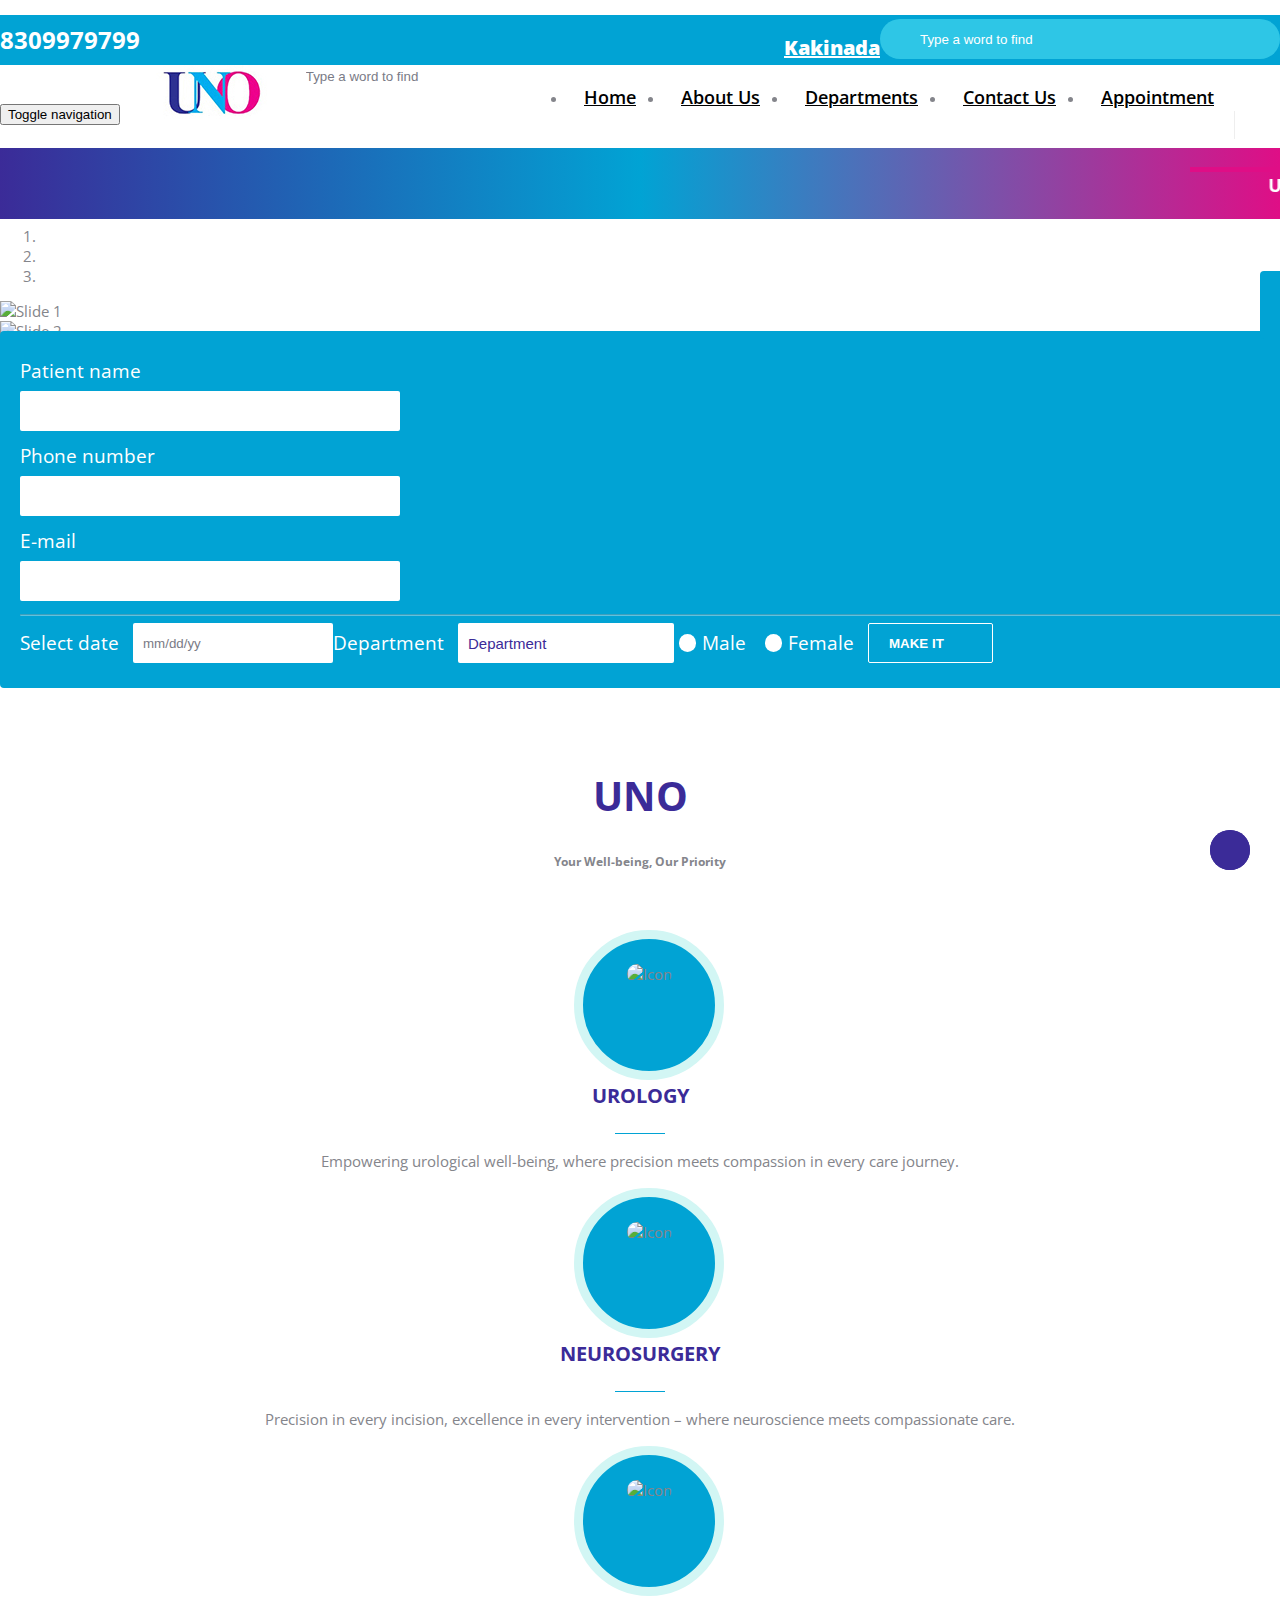
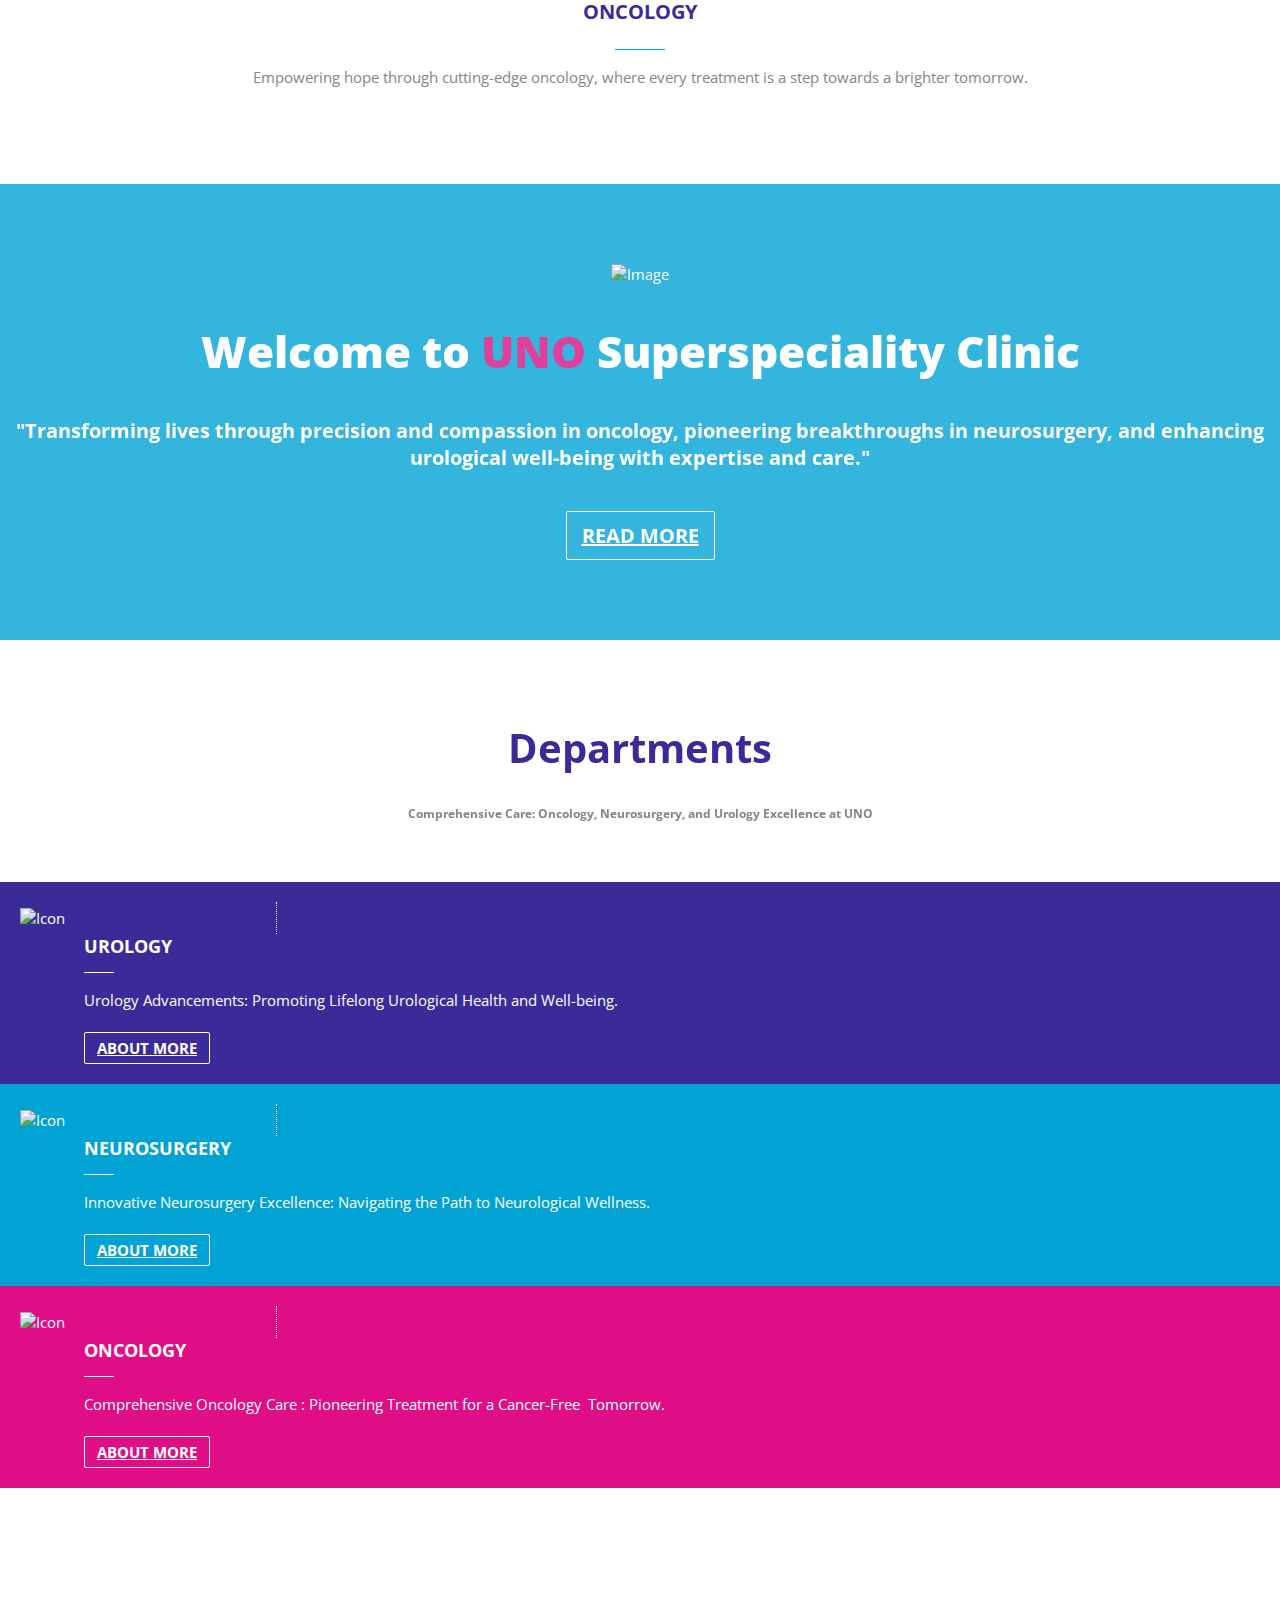
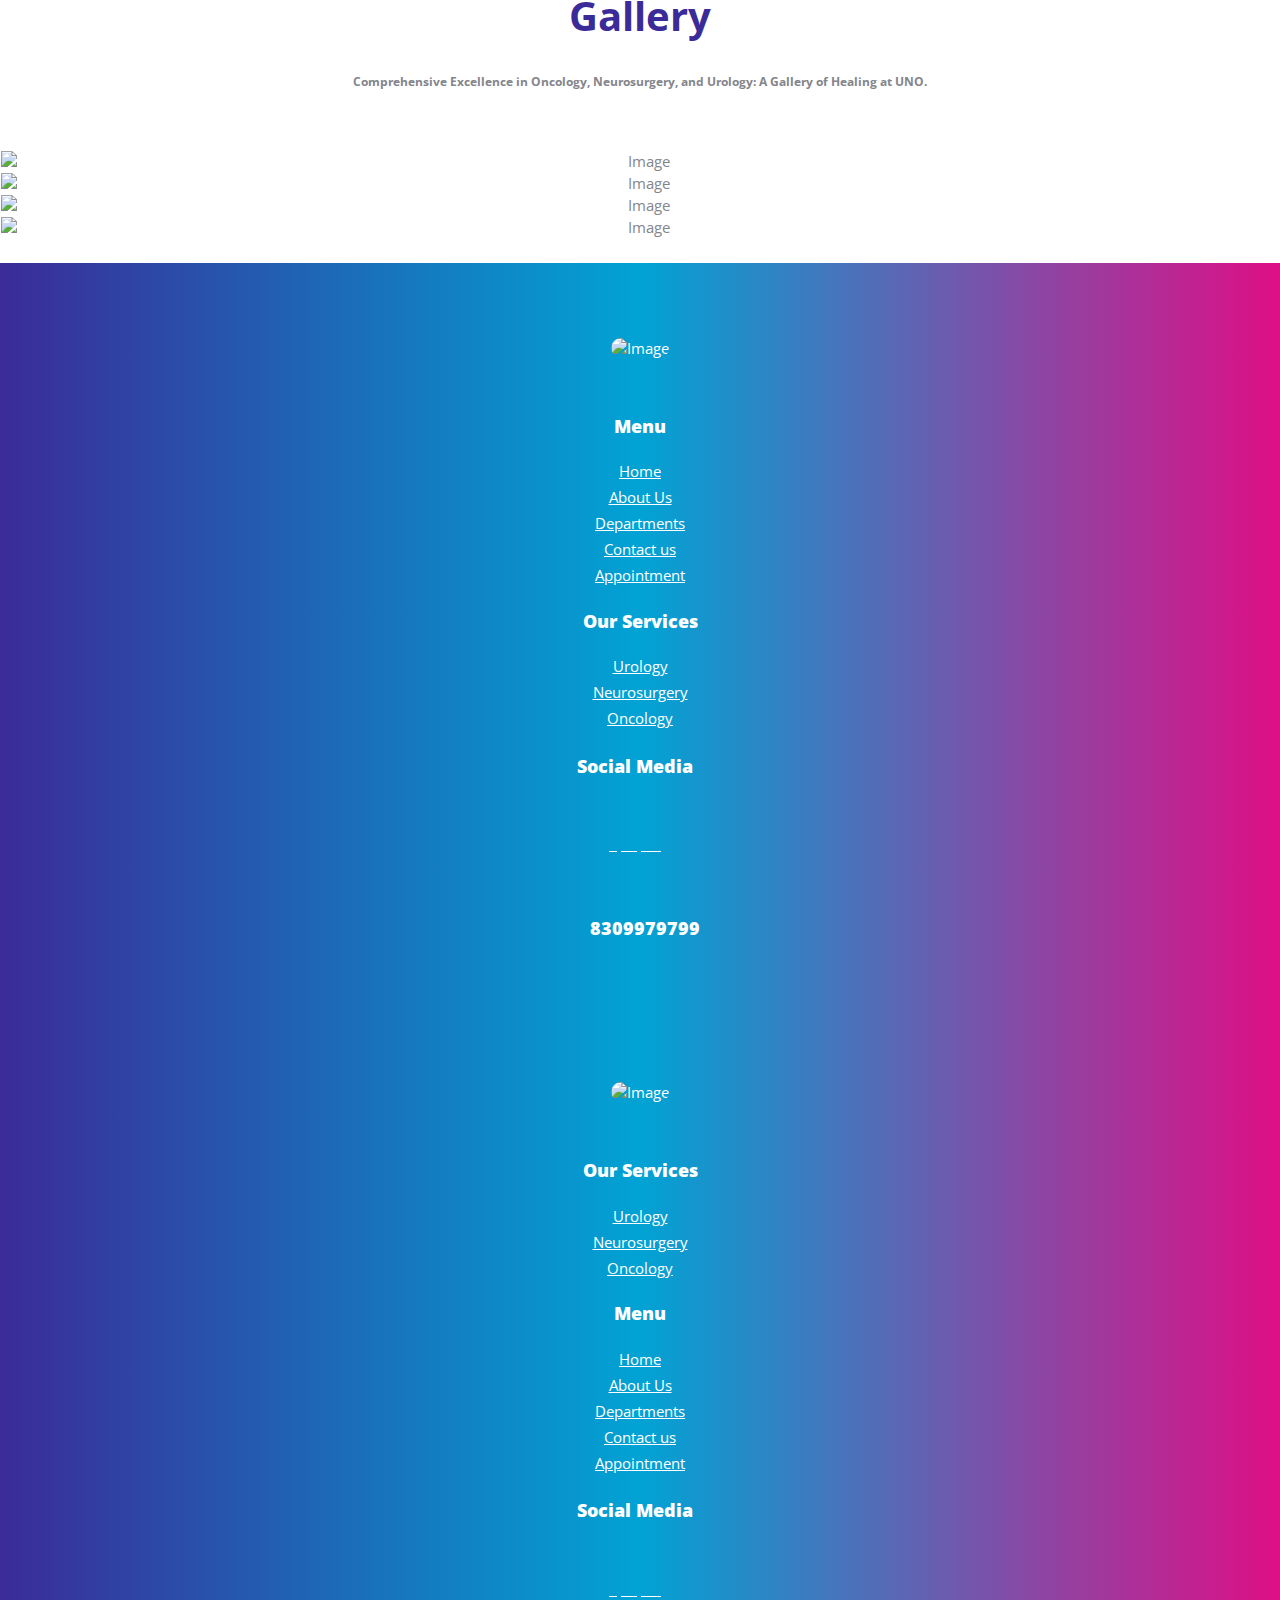
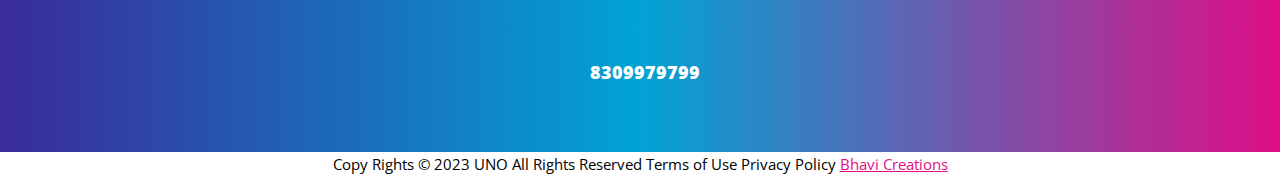
==== index.html @ c7b9a2a0 "content added" ====
<!DOCTYPE html>
<html lang="en">
<head>
<meta charset="UTF-8">
<meta http-equiv="X-UA-Compatible" content="IE=edge">
<meta name="viewport" content="user-scalable=no, initial-scale=1.0, maximum-scale=1.0">
<title>UNO - Super Speciality Clinic</title>
<meta name="author" content="Themezinho">
<meta name="description" content="Medicina - Medical HTML Template">
<meta name="keywords" content="html, template, carousel, themezinho, medical, html5">

<!-- SOCIAL MEDIA META -->
<meta property="og:description" content="Medicina - Medical HTML Template">
<meta property="og:image" content="http://www.themezinho.net/medicina/preview.png">
<meta property="og:site_name" content="Medicina">
<meta property="og:title" content="Medicina">
<meta property="og:type" content="website">
<meta property="og:url" content="http://www.themezinho.net/medicina">

<!-- TWITTER META -->
<meta name="twitter:card" content="summary">
<meta name="twitter:site" content="@themezinho">
<meta name="twitter:creator" content="@themezinho">
<meta name="twitter:title" content="Medicina">
<meta name="twitter:description" content="Medicina - Medical HTML Template">
<meta name="twitter:image" content="http://www.themezinho.net/medicina/preview.png">

<!-- FAVICON FILES -->
<link href="ico/apple-touch-icon-144-precomposed.png" rel="apple-touch-icon-precomposed" sizes="144x144">
<link href="ico/apple-touch-icon-114-precomposed.png" rel="apple-touch-icon-precomposed" sizes="114x114">
<link href="ico/apple-touch-icon-72-precomposed.png" rel="apple-touch-icon-precomposed" sizes="72x72">
<link href="ico/apple-touch-icon-57-precomposed.png" rel="apple-touch-icon-precomposed">
<link href="./images/uno logo (2).jpg" rel="shortcut icon">
<script src="https://kit.fontawesome.com/742df65007.js" crossorigin="anonymous"></script>

<!-- CSS FILES -->
<link href="css/ionicons.min.css" rel="stylesheet">
<link href="css/jquery.fancybox.css" rel="stylesheet">
<link href="css/owl.carousel.css" rel="stylesheet">
<link href="css/datepicker.css" rel="stylesheet">
<link href="css/animate.css" rel="stylesheet">
<link href="css/custom.css" rel="stylesheet" type="text/css"  />
<link href="css/bootstrap.min.css" rel="stylesheet">
<link href="css/style.css" rel="stylesheet">
<script type="text/javascript" src="js/modernizr.custom.js"></script>
<noscript>
<link rel="stylesheet" type="text/css" href="css/styleNoJS.css" />
</noscript>

 
</head>

<body>
<header  id="main_img">
  <div class="top-bar">
    <div class="container">
      <div class="row">
        <div class="col-md-3 col-sm-3 col-xs-5">  <span class="phone" > <i class="ion-iphone"></i> 8309979799 </span> </div>
         <div class="col-md-6 col-sm-5 hidden-xs">
          <form>
            <input type="text" placeholder="Type a word to find"  style="border-radius: 25px;">
            
          </form>
         </div>
         <div class="col-md-3 col-sm-4 col-xs-7">
          <ul class="language">
            <li><a href="#" ><i class="fa-solid fa-location-dot fa-lg" style="margin-right: 8px;"></i> Kakinada </a></li>
           </ul>
         </div>
       </div>
     </div>
   </div>


   <nav class="navbar navbar-default" role="navigation">
    <div class="container">
      <div class="navbar-header">
        <button type="button" class="navbar-toggle toggle-menu menu-left push-body" data-toggle="collapse" data-target="#bs-example-navbar-collapse-1"> <span class="sr-only">Toggle navigation</span> <span class="icon-bar"></span> <span class="icon-bar"></span> <span class="icon-bar"></span> </button>
        <a class="navbar-brand" href="index.html"><img src="./images/For Nav (1).jpg"   alt="Image"></a> </div>
        
       <div class="collapse navbar-collapse cbp-spmenu cbp-spmenu-vertical cbp-spmenu-left" id="bs-example-navbar-collapse-1">
        <form class="visible-xs">
          <input type="text" placeholder="Type a word to find">
          <!-- <input type="submit" value="SEARCH"> -->
        </form>
         <ul class="social-media hidden-sm">
          
          <li><a href="https://www.facebook.com/profile.php?id=61554331074293" target="_blank"><i class="fa-brands fa-facebook"></i></a></li>
          <li><a href="https://www.instagram.com/unosuperspecialityclinics/" target="_blank"><i class="fa-brands fa-instagram"></i></a></li>
          <li><a href="https://www.youtube.com/channel/UCi9Sh0usF_y3BI_C7nENAUg" target="_blank"><i class="fa-brands fa-youtube"></i></a></li>
         </ul>
         
        <ul class="nav navbar-nav">
          <li><a href="index.html">Home</a></li>
          <li><a href="about.html">About Us</a>
          
           </li>
          <li><a href="departments.html">Departments</a>
            <ul>
              <li><a href="urology.html">UROLOGY</a></li>
              <li><a href="Neurosurgery.html">NEUROSURGERY</a></li>
              <li><a href="oncology.html">ONCOLOGY</a></li>
            </ul>
          </li>
          <li><a href="contact-us.html">Contact Us</a></li>
          <li><a href="appointment.html">Appointment</a></li>
        </ul>
       </div>
     </div>
   </nav>
 </header>
 
 
<section class="inner-header">
  <div class="container">
    <div class="row ">
      <marquee><div class="col-xs-12 text-center">
        <p class="marque_anc">
          <a style="text-decoration: none;" href="urology.html"><span style="color:white; font-size: larger;  height:28px; margin-left:20px; padding-left:20px; border-right:1px solid #ffffff; position:relative; font-weight:bold"  >UROLOGY&nbsp;&nbsp;&nbsp;&nbsp;&nbsp;&nbsp;&nbsp; </span></a>
          <a  style="text-decoration: none;" href="Neurosurgery.html"><span style="color:white; font-size: larger;  height:28px;  margin-left:20px; padding-left:20px; border-right:1px solid #ffffff; position:relative; font-weight:bold">NEUROSURGERY&nbsp;&nbsp;&nbsp;&nbsp;&nbsp;&nbsp;&nbsp; </span></a>
          <a style="text-decoration: none;" href="oncology.html"><span style="color:white; font-size: larger;  height:28px;   margin-left:20px; padding-left:20px; border-right:1px solid #ffffff; position:relative; font-weight:bold">ONCOLOGY&nbsp;&nbsp;&nbsp;&nbsp;&nbsp;&nbsp; </span></a>
          <span style="color:white;; font-size: larger;  height:28px;   margin-left:20px; padding-left:20px; border-right:1px solid #ffffff; position:relative; font-weight:bold">&nbsp;&nbsp;&nbsp;&nbsp;&nbsp;&nbsp;SUPER &nbsp; SPECIALITY &nbsp; CLINICS  &nbsp; &nbsp;&nbsp; &nbsp;&nbsp; &nbsp;&nbsp; &nbsp;&nbsp; &nbsp;</span>
        
          <a style="text-decoration: none;" href="urology.html"><span style="color:white; font-size: larger;  height:28px; margin-left:20px; padding-left:20px; border-right:1px solid #ffffff; position:relative; font-weight:bold"  >UROLOGY&nbsp;&nbsp;&nbsp;&nbsp;&nbsp;&nbsp;&nbsp; </span></a>
          <a  style="text-decoration: none;" href="Neurosurgery.html"><span style="color:white; font-size: larger;  height:28px;  margin-left:20px; padding-left:20px; border-right:1px solid #ffffff; position:relative; font-weight:bold">NEUROSURGERY&nbsp;&nbsp;&nbsp;&nbsp;&nbsp;&nbsp;&nbsp; </span></a>
          <a style="text-decoration: none;" href="oncology.html"><span style="color:white; font-size: larger;  height:28px;   margin-left:20px; padding-left:20px; border-right:1px solid #ffffff; position:relative; font-weight:bold">ONCOLOGY&nbsp;&nbsp;&nbsp;&nbsp;&nbsp;&nbsp; </span></a>
          <span style="color:white;; font-size: larger;  height:28px;   margin-left:20px; padding-left:20px; border-right:1px solid #ffffff; position:relative; font-weight:bold">&nbsp;&nbsp;&nbsp;&nbsp;&nbsp;&nbsp;SUPER &nbsp; SPECIALITY &nbsp; CLINICS  &nbsp; &nbsp;&nbsp; &nbsp;&nbsp; &nbsp;&nbsp; &nbsp;&nbsp; &nbsp;</span>
         
          <a style="text-decoration: none;" href="urology.html"><span style="color:white; font-size: larger;  height:28px; margin-left:20px; padding-left:20px; border-right:1px solid #ffffff; position:relative; font-weight:bold"  >UROLOGY&nbsp;&nbsp;&nbsp;&nbsp;&nbsp;&nbsp;&nbsp; </span></a>
          <a  style="text-decoration: none;" href="Neurosurgery.html"><span style="color:white; font-size: larger;  height:28px;  margin-left:20px; padding-left:20px; border-right:1px solid #ffffff; position:relative; font-weight:bold">NEUROSURGERY&nbsp;&nbsp;&nbsp;&nbsp;&nbsp;&nbsp;&nbsp; </span></a>
          <a style="text-decoration: none;" href="oncology.html"><span style="color:white; font-size: larger;  height:28px;   margin-left:20px; padding-left:20px; border-right:1px solid #ffffff; position:relative; font-weight:bold">ONCOLOGY&nbsp;&nbsp;&nbsp;&nbsp;&nbsp;&nbsp; </span></a>
          <span style="color:white;; font-size: larger;  height:28px;   margin-left:20px; padding-left:20px; border-right:1px solid #ffffff; position:relative; font-weight:bold">&nbsp;&nbsp;&nbsp;&nbsp;&nbsp;&nbsp;SUPER &nbsp; SPECIALITY &nbsp; CLINICS  &nbsp; &nbsp;&nbsp; &nbsp;&nbsp; &nbsp;&nbsp; &nbsp;&nbsp; &nbsp;</span>
        
          <a style="text-decoration: none;" href="urology.html"><span style="color:white; font-size: larger;  height:28px; margin-left:20px; padding-left:20px; border-right:1px solid #ffffff; position:relative; font-weight:bold"  >UROLOGY&nbsp;&nbsp;&nbsp;&nbsp;&nbsp;&nbsp;&nbsp; </span></a>
          <a  style="text-decoration: none;" href="Neurosurgery.html"><span style="color:white; font-size: larger;  height:28px;  margin-left:20px; padding-left:20px; border-right:1px solid #ffffff; position:relative; font-weight:bold">NEUROSURGERY&nbsp;&nbsp;&nbsp;&nbsp;&nbsp;&nbsp;&nbsp; </span></a>
          <a style="text-decoration: none;" href="oncology.html"><span style="color:white; font-size: larger;  height:28px;   margin-left:20px; padding-left:20px; border-right:1px solid #ffffff; position:relative; font-weight:bold">ONCOLOGY&nbsp;&nbsp;&nbsp;&nbsp;&nbsp;&nbsp; </span></a>
          <span style="color:white;; font-size: larger;  height:28px;   margin-left:20px; padding-left:20px; border-right:1px solid #ffffff; position:relative; font-weight:bold">&nbsp;&nbsp;&nbsp;&nbsp;&nbsp;&nbsp;SUPER &nbsp; SPECIALITY &nbsp; CLINICS  &nbsp; &nbsp;&nbsp; &nbsp;&nbsp; &nbsp;&nbsp; &nbsp;&nbsp; &nbsp;</span>
        
          <a style="text-decoration: none;" href="urology.html"><span style="color:white; font-size: larger;  height:28px; margin-left:20px; padding-left:20px; border-right:1px solid #ffffff; position:relative; font-weight:bold"  >UROLOGY&nbsp;&nbsp;&nbsp;&nbsp;&nbsp;&nbsp;&nbsp; </span></a>
          <a  style="text-decoration: none;" href="Neurosurgery.html"><span style="color:white; font-size: larger;  height:28px;  margin-left:20px; padding-left:20px; border-right:1px solid #ffffff; position:relative; font-weight:bold">NEUROSURGERY&nbsp;&nbsp;&nbsp;&nbsp;&nbsp;&nbsp;&nbsp; </span></a>
          <a style="text-decoration: none;" href="oncology.html"><span style="color:white; font-size: larger;  height:28px;   margin-left:20px; padding-left:20px; border-right:1px solid #ffffff; position:relative; font-weight:bold">ONCOLOGY&nbsp;&nbsp;&nbsp;&nbsp;&nbsp;&nbsp; </span></a>
          <span style="color:white;; font-size: larger;  height:28px;   margin-left:20px; padding-left:20px; border-right:1px solid #ffffff; position:relative; font-weight:bold">&nbsp;&nbsp;&nbsp;&nbsp;&nbsp;&nbsp;SUPER &nbsp; SPECIALITY &nbsp; CLINICS  &nbsp; &nbsp;&nbsp; &nbsp;&nbsp; &nbsp;&nbsp; &nbsp;&nbsp; &nbsp;</span>
        
       
        </p>
      </div></marquee>
    </div>
  </div>
</section>  



 
 
<script src="https://code.jquery.com/jquery-1.12.4.min.js"></script>
<script src="https://maxcdn.bootstrapcdn.com/bootstrap/3.3.6/js/bootstrap.min.js"></script>
<script>
    $(document).ready(function(){
      $('.carousel').carousel({
        interval: 3000, // Set the sliding time in milliseconds (3 seconds in this case)
        pause: "hover" // Pause on hover
      });
    });
</script>  

<section class="slider" >
  <div class="">
    <div id="myCarousel" class="carousel slide"  data-ride="carousel">
       
      <ol class="carousel-indicators">
        <li data-target="#myCarousel" data-slide-to="0" class="active"></li>
        <li data-target="#myCarousel" data-slide-to="1"></li>
        <li data-target="#myCarousel" data-slide-to="2"></li>
      </ol>

   
      <div class="carousel-inner">
        
        <div class="item active">
          <img src="images/slider image 3.jpg" style="width: 100%;" alt="Slide 1">
        </div>

      
        <div class="item">
          <img src="images/slider image 4.jpg" style="width: 100%;"  alt="Slide 2">
        </div>

        
        <div class="item">
          <img src="images/slider image 2.jpg" style="width: 100%;"  alt="Slide 3">
        </div>
      </div>

    
      <a class="left carousel-control" href="#myCarousel" role="button" data-slide="prev">
         <span class="sr-only">Previous</span>
      </a>
      <a class="right carousel-control" href="#myCarousel" role="button" data-slide="next">
         <span class="sr-only">Next</span>
      </a>
    </div>
  </div>
</section>



 <section class="appointment">
  <div class="container">
    <div class="row">
      <div class="col-xs-12">
        <h2>Appointment</h2>
      </div>
       <form>
        <div class="col-md-4 col-sm-4 col-xs-12">
          <label>Patient name</label>
          <input type="text">
        </div>
         <div class="col-md-4 col-sm-4 col-xs-12">
          <label>Phone number</label>
          <input type="text" id="phone">
        </div>
         <div class="col-md-4 col-sm-4 col-xs-12">
          <label>E-mail</label>
          <input type="text">
        </div>
         <div class="col-xs-12">
          <hr>
        </div>
         <div class="col-md-4 col-sm-6 col-xs-12 date">
          <label>Select date</label>
          <input type="text" class="datepicker" data-date-format="mm/dd/yy" placeholder="mm/dd/yy" maxlength="8">
        </div>
         <div class="col-md-4 col-sm-6 col-xs-12 department">
          <label >Department</label>
          <select>
            <option>Department</option>
            <option>UROLOGY</option>
            <option>NEUROSURGERY</option>
            <option>ONCOLOGY</option>
          </select>
        </div>
         <div class="col-md-4 col-sm-12 col-xs-12 gender">
          <input type="radio" name="gender" >
          <label>Male</label>
          <input type="radio" name="gender">
          <label>Female</label>
          <input type="submit" value="MAKE IT">
        </div>
       </form>
     </div>
   </div>
 </section>  


 <section class="home-services text-center">
  <div class="container">
    <div class="row">
      <div class="col-xs-12">
        <div class="title-box">
          <h2 >UNO</h2>
          <h5>Your Well-being, Our Priority</h5>
        </div>
       </div>
       <div class="col-md-4 col-sm-6 col-xs-12">
        <div class="content">
          <div class="line">
            <div class="icon"><img src="./images/urology_icon_-removebg-preview.png" height="80px" style="border-radius:35px" alt="Icon"> </div>
          </div>
          <h3>UROLOGY</h3>
          <p>Empowering urological well-being, where precision meets compassion in every care journey.</p>
        </div>
       </div>
       <div class="col-md-4 col-sm-6 col-xs-12">
        <div class="content">
          <div class="line">
            <div class="icon"><img src="./images/NEUROSURGERY_icon-removebg-preview.png" height="80px" style="border-radius:35px" alt="Icon"></div>
          </div>
          <h3>NEUROSURGERY</h3>
          <p>Precision in every incision, excellence in every intervention – where neuroscience meets compassionate care.</p>
        </div>
       </div>
       <div class="col-md-4 col-sm-6 col-xs-12">
        <div class="content">
          <div class="line">
            <div class="icon"><img src="./images/oncology_icon-removebg-preview.png" height="80px" style="border-radius:35px" alt="Icon"></div>
          </div>
          <h3>ONCOLOGY</h3>
          <p>Empowering hope through cutting-edge oncology, where every treatment is a step towards a brighter tomorrow.</p>
        </div>
       </div>
    </div>
   </div>
 </section>
 
 
<section class="frase overlay text-center">
  <div class="container">
    <div class="row">
      <div class="col-xs-12 no-padding">
         <img src="images/icon4.png" alt="Image">
        <h2>Welcome to <span class="uno_pink"> UNO </span>Superspeciality Clinic
        </h2>
        <h4>"Transforming lives through precision and compassion in oncology, pioneering breakthroughs in neurosurgery, and enhancing urological well-being with expertise and care."</h4>
        <a href="about.html" class="btn-ghost-lg">READ MORE</a> </div>
     </div>
   </div>
 </section>
 
<section class="boxed-image-feature">
  <div class="container">
    <div class="row">
      <div class="col-xs-12 text-center">
        <div class="title-box">
          <h2>Departments</h2>
          <h5>Comprehensive Care: Oncology, Neurosurgery, and Urology Excellence at UNO</h5>
        </div>
       </div>
      </div>
    </div>
  </div>
</section>
 
      <section class="box-content">
        <div class="container ">
          <div class="row">
            <div class="col-md-4 col-sm-4 col-xs-12 no-padding">
              <div class="first-box">
                <div class="icon"><img src="./images/urology_icon_-removebg-preview.png"  alt="Icon"></div>
                <div class="content">
                  <h3>UROLOGY</h3>
                  <p>Urology Advancements: Promoting Lifelong Urological Health and Well-being.</p>
                  <a href="urology.html" class="btn-ghost-md">ABOUT MORE</a> </div>
               </div>
             </div>
             <div class="col-md-4 col-sm-4 col-xs-12 no-padding">
              <div class="second-box">
                <div class="icon"><img src="./images/NEUROSURGERY_icon-removebg-preview.png" style="color:white" alt="Icon"></div>
                <div class="content">
                  <h3>NEUROSURGERY</h3>
                  <p>Innovative Neurosurgery Excellence: Navigating the Path to Neurological Wellness.</p>
                  <a href="Neurosurgery.html" class="btn-ghost-md">ABOUT MORE</a> </div>
               </div>
             </div>
             <div class="col-md-4 col-sm-4 col-xs-12 no-padding">
              <div class="third-box">
                <div class="icon"><img src="./images/oncology_icon-removebg-preview.png"  alt="Icon"></div>
                <div class="content">
                  <h3>ONCOLOGY</h3>
                  <p>Comprehensive  Oncology Care : Pioneering Treatment for a Cancer-Free &nbsp;Tomorrow.</p>
                  <a href="oncology.html" class="btn-ghost-md">ABOUT MORE</a> </div>
                
              </div>
             </div>
           </div>
         </div>
       </section>


      <section class="gallery text-center " style=" margin-top: -60px">
        <div class="container">
          <div class="row">
            <div class="col-xs-12">
              <div class="title-box">
                <h2>Gallery</h2>
                <h5>Comprehensive Excellence in Oncology, Neurosurgery, and Urology: A Gallery of Healing at UNO.</h5>
              </div>
             </div>
           </div>
         </div>
         <div class="home-gallery">
          <div class="item">
            <div class="thumb">
              <div class="desc"><a href="./images/gallery 1.jpg" class="fancybox" rel="lightbox" title="Neurosurgery"><strong> Neurosurgery</strong> <i class="ion-qr-scanner"></i></a></div>
              <img src="./images/gallery 1.jpg" alt="Image"> </div>
          </div>
           <div class="item">
            <div class="thumb">
              <div class="desc"> <a href="./images/gallery 2.jpg" class="fancybox" rel="lightbox" title="Urology "><strong>Urology</strong> <i class="ion-qr-scanner"></i></a> </div>
              <img src="./images/gallery 2.jpg" alt="Image"></div>
          </div>
           <div class="item">
            <div class="thumb">
              <div class="desc"> <a href="./images/gallery 3.jpg" class="fancybox" rel="lightbox" title="Oncology"><strong>Oncology</strong>  <i class="ion-qr-scanner"></i></a></div>
              <img src="./images/gallery 3.jpg" alt="Image"> </div>
          </div>
           <div class="item">
            <div class="thumb">
              <div class="desc"><a href="./images/gallery 4.jpg" class="fancybox" rel="lightbox" title="Support Center"><strong>Support</strong> Center<i class="ion-qr-scanner"></i></a></div>
              <img src="./images/gallery 4.jpg" alt="Image"> </div>
          </div>
         </div>
       </section>
  
      
 
       


     <footer class="bg_colour_foot hidden-sm hidden-xs " >
        <div class=" ">

        
            <div class="container justify-content-center ">


                <div class="row">
                  
                      <div class="">
                            <div class="  col-md-3 col-sm-6 col-xs-6   ">
                                <img src="./images/WhatsApp Image 2023-12-08 at 11.28.30_744908c1.jpg" alt="Image" class="img-fluid mx-auto d-block bod">
                            </div>
                  
                            <div class="  col-md-3 col-sm-6 col-xs-6   ">
                                <ul class="text-center ">
                                    <li><h3><strong>Menu</strong></h3></li>
                                    <li><a href="index.html">Home</a></li>
                                    <li><a href="about.html">About Us</a></li>
                                    <li><a href="departments.html">Departments</a></li>
                                    <li><a href="contact-us.html">Contact us</a></li>
                                    <li><a href="appointment.html">Appointment</a></li>
                                </ul>  
                            </div>
                  
                            <div class="  col-md-3 col-sm-6 col-xs-6 ">
                                <ul class="text-center">
                                    <li><h3><strong>Our Services</strong></h3></li>
                                    <li><a href="urology.html">Urology</a></li>
                                    <li><a href="Neurosurgery.html">Neurosurgery</a></li>
                                    <li><a href="oncology.html">Oncology</a></li>
                                </ul>
                            </div>

                            <div class="  col-md-3 col-sm-6 col-xs-6  text-center  ">
                                <div class="foot_icon ">
                                    <ul class="list-inline text-center">
                                        <li><h3><strong>Social Media</strong> </h3></li>
                                        <li><p class="mt-5">
                                            <a href="https://www.facebook.com/profile.php?id=61554331074293">&nbsp;&nbsp;<i class="fa-brands fa-facebook"></i></a>
                                            <a href="https://www.instagram.com/unosuperspecialityclinics/">&nbsp;&nbsp;&nbsp;&nbsp;<i class="fa-brands fa-instagram"></i></a>
                                            <a href="https://www.youtube.com/channel/UCi9Sh0usF_y3BI_C7nENAUg">&nbsp;&nbsp;&nbsp; &nbsp;<i class="fa-brands fa-youtube"></i></a>
                                          </p></li>
                                    </ul>
                                </div>
                  
                                <div class="row">
                                    <div class="col-12">
                                        <ul>
                                            <li>  <h3> <i class="ion-iphone"></i><strong>&nbsp;&nbsp;8309979799</strong> </h3></li>                    
                                        </ul>
                                    </div>
                                </div>
                            </div>
                      </div>

                </div>
     
            </div>
        </div>
      </footer>  

      
     <footer class="bg_colour_foot hidden-md visible-sm  visible-xs" >
      <div class=" ">

      
            <div class="container justify-content-center ">
    
                      <div class="row ">

                        <div class="   col-sm-6 col-xs-6   ">
                          <img src="./images/WhatsApp Image 2023-12-08 at 11.28.30_744908c1.jpg" alt="Image" class="img-fluid mx-auto d-block bod">
                        </div>
                        
                        <div class="    col-sm-6 col-xs-6 ">
                          <ul class="text-center">
                              <li><h3><strong>Our Services</strong></h3></li>
                              <li><a href="urology.html">Urology</a></li>
                              <li><a href="Neurosurgery.html">Neurosurgery</a></li>
                              <li><a href="oncology.html">Oncology</a></li>
                          </ul>
                        </div>

                      </div>  


                      <div class="row d-flex">
                        <div class="  col-md-3 col-sm-6 col-xs-6   ">
                          <ul class="text-center ">
                              <li><h3><strong>Menu</strong></h3></li>
                              <li><a href="index.html">Home</a></li>
                              <li><a href="about.html">About Us</a></li>
                              <li><a href="departments.html">Departments</a></li>
                              <li><a href="contact-us.html">Contact us</a></li>
                              <li><a href="appointment.html">Appointment</a></li>
                          </ul>  
                        </div>

                        <div class="  col-md-3 col-sm-6 col-xs-6  text-center  ">
                        <div class="foot_icon ">
                            <ul class="list-inline text-center">
                                <li><h3><strong>Social Media</strong> </h3></li>
                                <li><p class="mt-5">
                                    <a href="https://www.facebook.com/profile.php?id=61554331074293">&nbsp;&nbsp;<i class="fa-brands fa-facebook"></i></a>
                                    <a href="https://www.instagram.com/unosuperspecialityclinics/">&nbsp;&nbsp;&nbsp;&nbsp;<i class="fa-brands fa-instagram"></i></a>
                                    <a href="https://www.youtube.com/channel/UCi9Sh0usF_y3BI_C7nENAUg">&nbsp;&nbsp;&nbsp; &nbsp;<i class="fa-brands fa-youtube"></i></a>
                                  </p></li>
                            </ul>
                        </div>
          
                        <div class="row">
                            <div class="col-12">
                                <ul>
                                    <li>  <h3> <i class="ion-iphone"></i><strong>&nbsp;&nbsp;8309979799</strong> </h3></li>                    
                                </ul>
                            </div>
                        </div>
                        </div>

                      </div>  

            </div>
    
      </div>
    </footer> 




    
<!-- WhatsApp   -->

       <a href="" class="whatsapp-link shadow" target="_blank">
         <i class="fab fa-whatsapp"></i>

      </a>

<!-- upper arrow 
 -->

 <div class="circle-icon-container">
  <div class="circle-icon">
    <a href="#main_img" class="circle-icon "  ><i class="fas fa-arrow-up"></i></a>
  </div>
</div>


 
<div >
  <div class=" text-center  foot_pad pt-3">
      <p class="fotter_end" style="color:black">
         Copy Rights  © 2023 UNO All Rights Reserved Terms of Use Privacy Policy
          <a href="https://bhavicreations.com"  target="_blank"><span class="bhavi_creations">Bhavi Creations</span></a>
      </p>
  </div>
</div>


<script src="https://code.jquery.com/jquery-3.3.1.min.js"></script>
<script src="https://maxcdn.bootstrapcdn.com/bootstrap/3.3.7/js/bootstrap.min.js"></script>

<script type='text/javascript' src="js/jquery.min.js"></script> 
<script src="js/bootstrap.min.js"></script> 
<script src="js/owl.carousel.js"></script> 
<script src="js/wow.js"></script> 
<script src="js/jquery.stellar.js"></script> 
<script src="js/smooth-scroll.js"></script> 
<script src="js/queryloader2.min.js" type="text/javascript"></script> 
<script src="js/bootstrap-datepicker.js"></script> 
<script src="js/jquery.fancybox.js"></script> 
<script src="js/jquery.maskedinput.js"></script> 
<script src="js/jquery.ba-cond.min.js" type="text/javascript" ></script> 
<script src="js/jquery.slitslider.js" type="text/javascript" ></script> 
<script src="js/slider-settings.js"></script> 
<script src="js/medicina.js"></script>
</body>
</html>
---- css/style.css ----
/*

 @Author: Themezinho
 @URL: http://acrocapoeira.com/medicina
 @Theme : Medicina Medical HTML5 Template


 This file contains the styling for the actual theme, this
 is the file you need to edit to change the look of the
 theme.

 This files contents are outlined below.
 
  

// Table of contents //

	1. Body
		1.1 Main section 
		1.2 Spacing
		1.3 Tools
		1.4 Overlay
		1.5 Titles
		1.6 Links - Buttons
		1.7 Form Elements
		1.8 Form Placeholders
		
		
	2. Header 
		2.1 Top Bar 
		2.1.1 Top Bar - Phone
		2.1.2 Top Bar - Language
		2.1.3 Top Bar - Search
		
		2.2 Nav Bar
		2.2.1 Navbar Nav
		2.2.2 Social Media
		
		
	3. Slider
		3.1 Element of Slider
		
		
	4. Appointment Form
		4.1 Elements of form
		4.2 Datepicker
		
	
	5. Home Services
		5.1 Elements of services
		5.2 Content
		5.3 Icons
		5.4 Lines
		
		
	6. Box Content
		6.1 Elements of box content
		6.2 First Box
		6.3 Second Box
		6.4 Third Box
		6.5 Icon
		6.6 Content
		
		
	7.Latest News
		7.1 Elements of news
		7.2 Headlines
		7.3 Rated article ribbon
		
		
	8.Frase
		8.1 Elements of frase
		8.2 Headlines
		
		
	9.Gallery
		9.1 Elements of gallery
		9.2 Headlines
		9.3 Thumb
		
		
	10.Departments
		10.1 Elements of departments
		10.2 Content Box
		10.3 Headlines
		
		
	11.Logos
		11.1 Elements of logos
		11.2 Headlines
		11.3 Item
		
		
	12.Inner Header
		12.1 Elements of inner header
		
	
	13.Inner Content
		13.1 Elements of inner content
		13.2 Headlines
		13.3 Side Bar
			
	
	14. News List
		14.1 Elements of news list
		14.2 Headlines
		14.3 HR
		
		
	15. FAQ
		15.1 Elements of FAQ
		
		
	16. Contact Form
		16.1 Elements of contact form
		16.2 Success
		16.3 Error
		
		
	17. Footer Bar
		17.1 Elements of footer bar
		17.2 Headlines
		17.3 Social Media
		
		
	18. Footer
		18.1 Elements of footer
		18.2 Headlines
		18.3 Newsletter
		18.4 Footer menu
		
		
	19. Error Pages
		19.1 Elements of Error Pages
		
	
	20. Acordeon
		20.1 Elements of acordeon 
		
		
*/
	
	
/* .icon {
	height:10px;
} */

/* Body - Google Font */
@import url(http://fonts.googleapis.com/css?family=Open+Sans:400,300,600,700,800&subset=latin,latin-ext);
*{ outline:none !important;}
body{ margin:0; padding:0; background:#fff; font-family: 'Open Sans', sans-serif;  font-size:15px; color:#84858B; -webkit-font-smoothing: antialiased; font-weight:400;}
html{ width:100%; height:100%;}



/* Main Sections */
section{ width:100%; float:left; padding:80px 0; position:relative;}

header {width:100%;}




/* Spacing */
.no-padding{ padding:0 !important;}
.no-margin{ margin:0 !important;}
.margin-bottom{ margin-bottom:40px;}
.padding-bottom{ margin-bottom:40px;}



/* Tools */
i{font-size:40px;}
img{max-width:100%;}
p{line-height:24px;}
ul{ margin:0; padding:0;}
ul li{ margin:0; padding:0; list-style-position:inside;}
.white-text{color:#fff;}
.white-bg{background:#fff;}
.turquaz{ color:#3b2b98;}



/* Overlay */
.overlay{position:relative;}
.overlay:after{content:''; width:100%; height:100%; float:left; position:absolute; left:0; top:0; opacity:0.8; background:#01a3d4;}
.queryloader__overlay{font-weight:800; font-size:0px; background-image:url(../images/overlay_logo.png)  ;  background-position:center; background-repeat:no-repeat; ;}




/* Titles */
.title-bottom-line{ color:#3b2b98; font-weight:200; margin-bottom:0px; padding-bottom:40px; position:relative; border-bottom:1px solid #eee; margin-top:0;}
.title-bottom-line:after{content:''; width:80px; height:1px; float:left; background:#df0e86; position:absolute; left:0; bottom:-1px;}



/* Site Links - Buttons */
a{color:#df0e86;}
a{ -moz-transition: all 0.3s ease; -o-transition: all 0.3s ease; -ms-transition: all 0.3s ease; transition: all 0.3s ease;}
a:hover{color:#df0e86; text-decoration:underline;}

.btn-turquaz-lg{ background:#01a3d4; line-height:42px; padding:0 10px 0 15px; color:#fff; border-bottom:1px solid #e03f9a; text-shadow:0 1px 1px rgba(-255,-255,-255,0.3);}
.btn-turquaz-lg{ font-weight:800; display:inline-block; font-size:20px; letter-spacing:-1px; border-radius:2px;}
.btn-turquaz-lg:hover{text-decoration:none; color:#fff; background:#e03f9a;}
.btn-turquaz-lg:after{content:'+'; margin-left:15px; padding-left:10px; border-left:1px solid #e03f9a;}

.btn-turquaz-md{ background:#01a3d4; line-height:32px; padding:0 10px 0 15px; color:#fff; border-bottom:1px solid #e03f9a; text-shadow:0 1px 1px rgba(-255,-255,-255,0.3);}
.btn-turquaz-md{ font-weight:800; display:inline-block; font-size:16px; letter-spacing:-1px; border-radius:2px;}
.btn-turquaz-md:hover{text-decoration:none; color:#fff; background:#e03f9a;}
.btn-turquaz-md:after{content:'+'; margin-left:15px; padding-left:10px; border-left:1px solid #e03f9a;}

.btn-ghost-md{color:#fff; border:1px solid #fff; padding:5px 12px; display:inline-block; font-weight:700; border-radius:2px;}
.btn-ghost-md:hover{text-decoration:none; background:#fff; color:#e03f9a;}

.btn-ghost-lg{color:#fff; border:1px solid #fff; padding:10px 15px; display:inline-block; font-weight:700; font-size:20px; border-radius:2px;}
.btn-ghost-lg:hover{text-decoration:none; background:#fff; color:#e03f9a;}




/* Form Elements */
input[type="text"], input[type="radio"], select, textarea{ border:none; appearance:none; -moz-appearance:none; -webkit-appearance:none; font-weight:300; border-radius:2px;}
input[type="submit"]{ max-width:100%; border:none; border-radius:2px; padding:0 20px; font-weight:700;}
select{ max-width:100%;border-radius:2px; background:#fff; font-size:15px;}
select option{ color:#3b2b98;}
input[type="radio"]{width:17px; max-width:100%; height:18px; float:left; margin-right:6px; border-radius:17px;}
textarea{max-width:100%;}

/* Input Text Placeholder */
input[type="text"]::-webkit-input-placeholder { color:#7a7b86; }
input[type="text"], input[type="date"], select, textarea::-webkit-input-placeholder { color:#7a7b86; }
input[type="text"], input[type="date"], select, textarea::-moz-placeholder { color:#7a7b86; } /* firefox 19+ */
input[type="text"], input[type="date"], select, textarea:-ms-input-placeholder { color:#7a7b86; } /* ie */
input[type="text"], input[type="date"], select, textarea:-moz-placeholder { color:#7a7b86; }



/* Header */
header{float:left;}
header .top-bar{min-width:100%; height:50px; float:left; background:#01a3d4;}
header .navbar{ min-width:100%; height:83px; float:left; margin:0; position:relative; z-index:99;}


/* Top Bar */
.top-bar .phone{ float:left; color:#fff; line-height:50px; font-size:24px; font-weight:700;}
.top-bar .phone i{ float:left; margin-right:8px;}
.top-bar .language{ float:right; padding:0;}
.top-bar .language li{ float:left; list-style:none; line-height:50px; margin-left:20px;}
.top-bar .language li:first-child{ margin-left:0;}
.top-bar .language li img{ float:left; margin-top:12px; margin-right:6px;}
.top-bar .language li a{float:left; color:#fff; font-weight:800; font-size:20px;}
.top-bar form{ float:right;}
.top-bar form input[type="text"]{ width:350px; height:40px; float:left; border:none; background:url(../images/search-icon.png) 7px 7px no-repeat #3ed2ecbc; border-radius:2px; margin-top:4px; color:#fff; padding:0 10px; padding-left:40px;}
.top-bar form input[type="submit"]{ background:none; color:#fff; padding:12px 0 0 20px; font-size:18px; padding-right:0;}
.top-bar form input[type="text"]::-webkit-input-placeholder { color:#fff; }
.top-bar form input[type="text"]::-moz-placeholder { color:#fff; } /* firefox 19+ */
.top-bar form input[type="text"]:-ms-input-placeholder { color:#fff; } /* ie */
.top-bar form input[type="text"]:-moz-placeholder { color:#fff; }


/* NAVBAR HEADER*/

 
.navbar-default .navbar-header{ float:left;}
.navbar-default .navbar-brand{ height:auto; line-height:normal; padding:0 15px; padding-top:20px;}

/* NAVBAR */
.navbar-default{ border:none; border-radius:0; background:#fff;}
.navbar-nav{ float:right; margin:0;}
.navbar-nav li a{ font-size:18px; padding:30px 0; margin:0 12px; border-bottom:3px solid #fff; color:#000000 !important; font-weight:600; position:relative;}
.navbar-nav li:last-child a{ margin-right:0;}
.navbar-nav li a:hover{ border-bottom:3px solid #df0e86; color:#df0e86 !important;}
.navbar-nav li ul{ width:160px; padding:10px 0; position:absolute; left:0; top:83px; background:#fff; opacity:0; visibility:hidden;}
.navbar-nav li ul li{ width:100%; float:left; list-style:none; padding:0;}
.navbar-nav li ul li a{ float:left; border-bottom:none; padding:10px 0;}
.navbar-nav li ul li a:hover{border-bottom:none; text-decoration:none;}
.navbar-nav li:hover ul{ opacity:1; visibility:visible;}
.nav>li{ float:left;}

/* Social Media */
.navbar .social-media{ float:right; height:28px; margin-top:26px; margin-left:20px; padding-left:20px; border-left:1px solid #eee; position:relative;}
.navbar .social-media:after{content:''; width:90px; height:5px; background:#df0e86; position:absolute; bottom:-33px; right:0;}
.navbar .social-media li{ float:left; list-style:none; margin:0 5px; padding:0;}
.navbar .social-media li:last-child{ margin-right:0;}
.navbar .social-media li i{font-size:25px; color:#df0e86;}



/* Slider */
.slider{ padding:0; z-index:1;}
.slider .demo-2{ width:100%; float:left;}
.slider h2{ font-size:38px; color:#7a7b86; font-weight:800;}
.slider h2 u{ font-size:60px; color:#3b2b98;}


/* Appointment Form */
.appointment{ width:100%; margin-top:-50px; padding:0; z-index:9;}
.appointment form{ width:100%; float:left; background:#01a3d4; padding:20px; border-radius:4px; position:relative;}
.appointment form:after{content:'\f127'; width:60px; height:68px; position:absolute; right:0; top:-60px; background:#01a3d4; color:#fff; border-radius:4px; text-align:center; line-height:60px; font-family:Ionicons; font-size:40px;}
.appointment .spacing{ margin:0 25px;}
.appointment hr{ opacity:0.4;}
.appointment label{ width:100%; float:left; line-height:40px; font-size:19px; color:#fff;}
.appointment h2{ opacity:0; visibility:hidden; display:none;}
.appointment input[type="text"]{ width:100%; max-width:360px; height:40px; margin:0; margin-bottom:5px; padding:0 10px;}
.appointment input[type="text"]:focus{ box-shadow:0 0 10px #fff;}
.appointment .date{ float:left;}
.appointment .date label{ width:auto; margin-right:14px;}
.appointment .date input[type="text"]{ width:150px; padding-right:40px; background:url(../images/icon-date.jpg) 120px 9px no-repeat #fff; position:relative;}
.appointment .department{ float:left;}
.appointment .department label{ width:auto; margin-right:14px;}
.appointment .department select{ width:216px; height:40px; border-radius:2px; background:url(../images/select-arrow.jpg) right no-repeat #fff; padding-left:10px; color:#3b2b98;}
.appointment .gender{ float:left;}
.appointment .gender label{ width:auto; margin-right:14px;}
.appointment .gender input[type="radio"]{ margin-top:11px; background:#fff; transition:none; }
.appointment .gender input[type="radio"]:checked{ background:url(../images/radio-checked.png) center no-repeat #fff;}
.appointment .gender input[type="submit"]{ height:40px; float:right; padding:0 20px; padding-right:48px; background:url(../images/submit-arrow.png) right no-repeat #01a3d4; color:#fff; border:1px solid #fff;}

/* Datepicker Elements */
.dropdown-menu.datepicker{ box-shadow:none; padding:5px 10px; border-radius:2px; border:1px solid #D7F0EF;}
.dropdown-menu.datepicker{ transition:none;}
.dropdown-menu.datepicker i{ font-style:normal;}
.datepicker td.active, .datepicker td.active:hover{ background:#e03f9a !important; text-shadow:none;}
.datepicker td, .datepicker th{ border-radius:2px;}
.dropdown-menu.datepicker .dow{ border-bottom:1px solid #ccc; padding-top:10px;}
.datepicker .icon-arrow-right:after{content:"\f109"; width:16px; height:22px; float:left; font-family:Ionicons; font-size:17px;}
.datepicker .icon-arrow-left:after{content:"\f106"; width:16px; height:22px; float:left;font-family:Ionicons; font-size:17px;}

.title-box{ width:100%; float:left;}
.title-box h2{ font-size:40px; font-weight:700; color:#3b2b98; background:url(../images/title-bg.jpg) center bottom no-repeat; margin:0; padding-bottom:20px;}
.title-box h5{ margin-bottom:60px; margin-top:10px; display:inline-block;}




/* Home Services */
.home-services{ width:100%;}
.home-services *{-moz-transition: all 0.3s ease; -o-transition: all 0.3s ease; -ms-transition: all 0.3s ease; transition: all 0.3s ease;}
.home-services h3{ color: #3b2b98; font-weight:700; font-size:20px; margin-bottom:40px; position:relative;}
.home-services h3:after{content:''; width:50px; height:1px; background:#01a3d4; position:absolute; left:50%; margin-left:-25px; bottom:-25px;}
.home-services a{ margin-top:30px;}
.home-services .content{width:100%; float:left;}
.home-services .content:hover .icon{ border:15px solid #e03f9a ;}
.home-services .content:hover img{ margin-top:19px;}
.home-services .icon{ width:132px; height:132px; background:#01a3d4; border:9px solid #d2f6f4; border-radius:132px; }
.home-services .icon{display:inline-block; position:relative;}
.home-services .icon:hover:after{ top:40px;}
.home-services .icon img{ margin-top:25px;}
.home-services .line{ width:132px; height:132px; position:relative; display:inline-block;}
/* .home-services .line:after{content:''; width:30px; height:30px; border-radius:30px; background:#01a3d4; position:absolute; right:-96px; top:50px; border:10px  solid #fff;} */
/* .home-services .line:before{content:''; width:141px; height:1px; border-top:1px dotted #01a3d4; position:absolute; top:0; right:-150px; top:64px;} */



	
/* Box Content */	
.box-content{ padding-top:0; color:#fff;}
.box-content .first-box{ background:#3b2b98; width:100%; float:left; padding:20px;}
.box-content .first-box a:hover{ color:#e03f9a;}
.box-content .second-box{ background:#01a3d4; width:100%; float:left; padding:20px;}
.box-content .third-box{ background:#df0e86; width:100%; float:left; padding:20px;}
.box-content .third-box a:hover{color:#e03f9a;}
.box-content .icon{ width:20%; float:left; padding:6px 0; border-right:1px dotted #fff;}
.box-content .content{ width:80%; float:left; padding-left:5%;}
.box-content .content p{color:#fff; margin-bottom:20px;}
.box-content .content h3{ width:100%; margin-bottom:30px; margin-top:0; position:relative; font-weight:700;}
.box-content .content h3:after{content:''; width:30px; height:1px; float:left; background:#fff; position:absolute; left:0; bottom:-15px;}




/* Latest News */
.latest-news{ float:left; padding-top:0;}
.latest-news h2{ font-size:40px; font-weight:700; color:#3b2b98; background:url(../images/title-bg.jpg) center bottom no-repeat; padding-bottom:20px;}
.latest-news h3{ color:#3b2b98; font-weight:300; margin-bottom:0; padding-bottom:20px; position:relative; font-size:30px;}
.latest-news h3:after{content:''; width:50px; height:1px; float:left; background:#01a3d4; position:absolute; left:0; bottom:0px;}
.latest-news h5{ margin-bottom:60px; margin-top:10px; display:inline-block;}
.latest-news small{color:#BDBDBD; font-size:13px; margin-bottom:25px; margin-top:10px; display:inline-block;}
.latest-news .left{ width:100%; max-width:530px; float:left; position:relative;}
.latest-news .rated-article{ width:auto; position:absolute; top:0; right:10px; z-index:3;}
.latest-news .right{ width:100%; max-width:530px; float:right; position:relative;}
.latest-news .article-image{ width:100%;  margin:10px 0 30px 0; float:left; position:relative;}
.latest-news .article-image:after{content:''; width:100%; height:100%; position:absolute; left:0; top:0; background:#01a3d4; z-index:2; opacity:0; -moz-transition: all 0.3s ease; -o-transition: all 0.3s ease; -ms-transition: all 0.3s ease; transition: all 0.3s ease;}
.latest-news .article-image img{ width:100%;}
.latest-news .left:hover .article-image:after{ opacity:0.5;}
.latest-news .right:hover .article-image:after{ opacity:0.5;}
.latest-news .btn-turquaz-md{ margin-top:30px;}



/* Frase */
.frase{width:100%;  float:left;  color:#fff;}
.frase .container{ position:relative; z-index:2;}
.frase h2{ font-size:44px; font-weight:800;}
.frase h4{ font-size:20px; margin-bottom:40px;}



/* Gallery */
.gallery{ width:100%; padding-bottom:25px;}	
.gallery h2{ font-size:40px; font-weight:700; color:#3b2b98; background:url(../images/title-bg.jpg) center bottom no-repeat; padding-bottom:20px;}
.gallery h5{ margin-bottom:60px; margin-top:10px; display:inline-block;}
.gallery .thumb{ width:100%; height:100%; float:left; overflow:hidden; position:relative; border:1px solid #fff; position:relative;}
.gallery .thumb .desc{ width:100%; height:100%; position:absolute; left:0; top:0; z-index:2; background:rgba(29,210,200,0); opacity:0; padding-top:10px; color:#fff; font-size:20px; text-align:center;}
.gallery .thumb .desc{ -moz-transition: all 0.3s ease; -o-transition: all 0.3s ease; -ms-transition: all 0.3s ease; transition: all 0.3s ease;}
.gallery .thumb .desc i{ width:100%; float:left; margin-top:10px;}
.gallery .thumb img{ width:100%; float:left;}
.gallery .thumb:hover .desc{ opacity:1;  background:#e03f9a; padding-top:70px;}
.gallery a{ width:100%; height:100%; float:left; color:#fff; text-decoration:none;}



/* Departments */
.boxed-image-feature{ float:left; padding-bottom:0;}
.boxed-image-feature .container{ position:relative; z-index:2;}
.boxed-image-feature .content-box{ max-height:210px; float:left; position:relative; background:#01a3d4; margin-bottom:80px; color:#fff;}
.boxed-image-feature .content-box .thumb{ width:278px; height:197px; float:left; margin-right:16px; background:#01a3d4;}
.boxed-image-feature .content-box:hover .thumb img{ opacity:0.4;}
.boxed-image-feature .content-box img{ width:278px; float:left; -moz-transition: all 0.2s ease; -o-transition: all 0.2s ease; -ms-transition: all 0.2s ease; transition: all 0.2s ease;}
.boxed-image-feature .content-box p{ line-height:20px;}
.boxed-image-feature .content-box .icon{ width:50px; height:50px; float:left; background:#01a3d4; position:absolute; left:0; bottom:-20px; padding:8px;}
.boxed-image-feature .content-box .icon img{ width:100%;}
.boxed-image-feature .content-box h3{ font-weight:700; color:#fff;}
.boxed-image-feature .content-box a{margin-top:8px;}


/* Sponsors */
.logos{ width:100%; padding:50px 0; border-top:1px solid #eee;}
.logos .container {position:relative; z-index:2;}
.logos h2{ font-size:40px; font-weight:700; color:#3b2b98; background:url(../images/title-bg.jpg) center bottom no-repeat; padding-bottom:20px;}
.logos h5{ margin-bottom:60px; margin-top:10px; display:inline-block;}
.logos .item{border-right:1px solid #eee;}
.logos img{ width:100%; float:left;}





/* Inner Header */
.inner-header{ min-width:100%; padding:2px 0; color:#fff;		background: linear-gradient(to right, #3b2b98, #01a3d4, #df0e86);
}
.inner-header .container{ position:relative; z-index:2;}
.inner-header .container h1{ font-weight:800; font-size:30px; margin:10px 0;}



/* Inner Content */
.inner-content{ float:left;}
.inner-content h3{ font-size:20px; font-weight:700; color:#3b2b98; margin-top:0; margin-bottom:5px;}
.inner-content .side-bar{ width:100%; float:right;}
.inner-content .side-bar img{ width:100%; float:left; margin-bottom:5px;}
.inner-content .side-bar .panel-body{ background:#F5F5F5;}


/* Doctors */
.specialists{ background:#fff;}
.specialists a{color:#999; border-bottom:2px solid #999; padding:6px 0; font-weight:700; display:inline-block;} 
.specialists a:hover{ text-decoration:none; color:#3b2b98; border-bottom:2px solid #e03f9a;}
.specialists .members{ width:100%; float:left; padding:0 10px; margin-bottom:40px; border:1px solid #eee; position:relative;}
.specialists .members .desc{ width:100%; height:100%; float:left; background:#01a3d4; color:#fff; position:absolute; left:0; top:0; opacity:0; padding:20px; -moz-transition: all 0.3s ease; -o-transition: all 0.3s ease; -ms-transition: all 0.3s ease; transition: all 0.3s ease;}
.specialists .members .desc h2{ font-weight:700; font-size:24px; margin-bottom:30px;}
.specialists .members:hover .desc{opacity:1;}
.specialists .members img{ width:100%; padding:0 10px; padding-top:20px;}
.specialists .members h4{ width:100%; padding:7px 8px; display:inline-block; font-weight:700; border-bottom:1px solid #eee; margin:0; font-size:13px;}
.specialists .members h6{ width:100%; color:#3b2b98; padding:10px 8px; font-size:14px; display:inline-block; margin:0;}



/* News */
.news-list{ width:100%;}
.news-list img{ width:100%;}
.news-list h3{ margin-bottom:10px; font-size:24px;}
.news-list small{ margin-bottom:30px; display:block;}
.news-list a{ margin-top:20px;}
.news-list hr{ margin:60px 0;}


.uno_pink{
	color: #e03f9a;
}

/* Faq */
.faq .panel-default>.panel-heading{ background:#C2C2C2;}
.faq .actives{ background:#01a3d4 !important;}
.faq .actives:before{content:'\f123'; font-family:Ionicons; color:#fff; float:left; margin-top:-2px; margin-right:10px;}



/* Contact Form */ 
#contact-form{ width:100%; float:left; margin:20px 0;}
#contact-form input[type="text"]{ width:340px; height:40px; margin:0; margin-bottom:5px; padding:0 10px; border:1px solid #CFEFED;}
#contact-form select{ width:340px; height:40px; margin-bottom:5px; padding:0 10px; border:1px solid #CFEFED;}
#contact-form select { background:url(../images/select-arrow.jpg) right no-repeat #fff; padding-left:10px; color:#7a7b86;}
#contact-form textarea{ width:684px; max-width:100%; height:100px; padding:10px; border:1px solid #CFEFED; color:#7a7b86;}
#contact-form .subject{ width:684px !important; max-width:100%;}
#contact-form input[type="submit"]{ color:#fff; padding:10px 20px; font-size:20px; font-weight:700; background:#01a3d4;}
#success, #error {display:none; color: color:rgb(236, 52, 52);;}
#success p, #error p {margin-top:20px; float:left; color:#3b2b98; font-weight:800;}
label{ width:100%; float:left; font-size:13px; color:rgb(236, 52, 52);}
#error p {color:#c0392b}



/* Footer Bar */
.footer-bar{ height:80px; float:left; padding:20px 0; background:#01a3d4;} 
.footer-bar h2{ float:left; color:#fff; margin:0; line-height:40px; font-weight:700;}
.footer-bar h2 i{ float:left; margin-right:12px;}
.footer-bar h4{ float:right; color:#fff; font-weight:700; margin-top:11px;}
.footer-bar ul{ float:right; margin-top:5px; margin-left:30px; padding-left:10px; border-left:1px solid #3ed2ecbc;}
.footer-bar ul li{ float:left; margin:0 0 0 15px; padding:0; list-style:none;}
.footer-bar ul li a{ color:#fff;}
.footer-bar ul li i{ font-size:21px;}

 

.foot_icon{  justify-content: d-flex;}
.foot_icon ul{ float:right; margin-top:5px; margin-left:30px; padding-left:10px; }
.foot_icon ul li{ float:left; margin:0 0 0 15px; padding:0; list-style:none;}
.foot_icon ul li a{ color:#fff;}
.foot_icon ul li i{ font-size:21px;}
.foot_icon ul li p{ padding-top: 20px;}





/* Error Pages */
.error-pages{ width:100%; padding-bottom:0;}
.error-pages h2{ font-size:100px; font-weight:800; color:#3b2b98;}



/* Acordeon */
#accordion { width:100%; float:left;}
.panel-group .panel{ border:none; border-radius:0;}
.panel-default>.panel-heading{ background:#01a3d4; border-radius:0; padding:15px 10px;}
.panel-default>.panel-heading img{ width:20px; float:left; margin:-4px 6px 0 0;}
.panel-default>.panel-heading a{ width:100%; display:block; color:#fff; font-weight:700;}
.panel-default>.panel-heading a:hover{ text-decoration:none;}
.panel-default>.panel-heading a:focus{ text-decoration:none;}
.panel-group .panel-heading+.panel-collapse>.panel-body, .panel-group .panel-heading+.panel-collapse>.list-group{border:none;}
.panel{box-shadow:none;}
.panel-body a{ color:#3b2b98; text-decoration:underline; margin-top:12px; font-weight:700;}

@media only screen and (max-width: 1199px), only screen and (max-device-width: 1199px) {
.appointment label{ font-size:15px;}
.appointment .department select{ width:174px;}
.appointment .gender input[type="submit"]{ padding:0 12px; padding-right:40px;}	
.box-content .icon{ width:23%;}
.box-content .content{ width:77%;}
.boxed-image-feature .content-box h3{ margin-top:15px; font-size:20px;}
.boxed-image-feature .content-box p{ line-height:18px;}


}

 
@media only screen and (max-width: 989px), only screen and (max-device-width: 989px) {
.top-bar form input[type="text"]{ width:250px;}
.top-bar .phone{ font-size:18px;}
.top-bar form input[type="submit"]{ padding-left:10px; font-size:14px;}
.top-bar form input[type="text"]{ width:210px;}
.navbar-default .navbar-brand img{ height:36px;}
.navbar-nav li a{margin:0 10px;}
.demo-2 .sl-slider .content{ padding-left:10px;}
.appointment .gender{ margin-top:20px;}
.appointment .gender:before{content:''; width:100%; height:1px; float:left; background:#eee; opacity:0.4; margin-bottom:20px;}
.appointment .gender input[type="submit"]{ float:left; margin-left:20px;}
.home-services .line:after{ display:none;}
.home-services .line:before{ display:none;}
.home-services .content{ margin-bottom:30px;}
.box-content .icon{ width:100%; border-right:0;}
.box-content .icon img{ height:40px;}
.box-content .content{ width:100%; padding:0;}
.box-content .content h3{ font-size:20px;}
.boxed-image-feature .content-box{ width:100%; max-height:inherit; float:left;}
.boxed-image-feature .content-box .thumb{ width:100%; height:auto; margin:0; margin-bottom:15px;}
.boxed-image-feature .content-box img{ width:100%;}
.boxed-image-feature .content-box h3{ padding-left:15px;}
.boxed-image-feature .content-box p{ padding-left:15px;}
.boxed-image-feature .content-box a{ margin-left:15px; margin-bottom:15px;}
.boxed-image-feature .content-box .icon{ left:auto; right:0; background:#3ed2ecbc;}

}



@media only screen and (max-width: 767px), only screen and (max-device-width: 767px) {
.top-bar .phone{ font-size:15px;}
.top-bar .phone i{ font-size:30px;}
.top-bar .language li img{ height:20px; margin-top:15px;}
.top-bar .language li a{ font-size:15px;}
.navbar-default .navbar-header{ float:none;}
.navbar-toggle{ margin-top:22px; border:none;}
.navbar-default .navbar-toggle:focus, .navbar-default .navbar-toggle:hover{ background:none;}
.navbar-default .navbar-collapse, .navbar-default .navbar-form{border:none; background:#fff;}
.navbar-default form{ width:100%; float:left; margin-top:20px; padding-bottom:10px; border-bottom:1px solid #eee;}
.navbar-default form input[type="text"]{ height:40px; padding:0 10px; border:1px solid #eee; float:left; margin-right:8px;}
.navbar-default form input[type="submit"]{ height:40px; background:#01a3d4; color:#fff; font-size:16px; padding:0 10px;}
.navbar-nav{ width:100%; margin-bottom:20px;}
.navbar .social-media{ width:100%; float:left; border-left:none; margin:10px 0; padding:0;}
.navbar .social-media:after{ display:none;}
.navbar .social-media li{ margin:0; margin-right:10px;}
.navbar-nav li{ width:100%; float:left; margin:0; padding:10px 0; border-bottom:1px solid #eee;}
.navbar-nav li:last-child{border-bottom:none;}
.navbar-nav li a{ width:100%; float:left; margin:0; padding:0; border:none;}
.navbar-nav li a:hover{ border:none;}
.navbar-nav li ul{ width:100%; float:left; position:static; display:none;}
.navbar-nav li ul li{ padding:5px 0;}
.navbar-nav li ul li a{ padding:0;}
.navbar-nav li:hover ul{ display:block;}
.demo-2 .sl-slider-wrapper{ height:400px;}
.appointment{ margin-top:0;}
.appointment .date label{ width:100%;}
.appointment .department label{ width:100%;}
.demo-2 .bg-img-1{ background-size:auto 100%;}
.demo-2 .bg-img-2{ background-size:auto 100%;}
.demo-2 .bg-img-3{ background-size:auto 100%;}
.demo-2 .bg-img-4{ background-size:auto 100%;}
.demo-2 .sl-slider .content{ padding-top:60px;}
.demo-2 .sl-slider .content img{ width:200px;}
.slider h2{font-size:28px;}
.slider h2 u{ font-size:40px;}
.slider .nav-dots{ bottom:20px;}
.slider .nav-arrows{ display:none;}
.latest-news .left{ margin-bottom:40px;}
.frase{ padding:80px 15px;}
.frase h2{ font-size:33px;}
.footer-bar h4{ display:none;}
.footer-bar h2{ font-size:24px;}

}


 

 
.foot_pad{
    color: white;
    background-color: #032B3E;
  height: 70px;

}	
 
.inner-header{
	 
	 padding-top: 10px;
	 margin-bottom: -8px;
}

.marque_anc{
	text-decoration: none;
}

.marquee{
 
	white-space: nowrap;
      overflow: hidden;
      box-sizing: border-box;
      background-color: pink;
      padding : 10px;
	  animation: scrollText 15s linear infinite; 
}

@keyframes marquee {
	0%   { transform: translateX(100%); }
	100% { transform: translateX(-100%); }
}

/* .marquee {
	background-color: #01a3d4;
  }  */

.scrolling-text {
	 overflow: hidden; /*Hide overflowing content */
  }
  
.scrolling-text p {
	white-space: nowrap; /* Prevent text from breaking into multiple lines */
	animation: scrollText 15s linear infinite; /* Adjust the animation duration as needed */
  }
  
@keyframes scrollText {
	from {
	  transform: translateX(100%); /* Start off-screen to the right */
	}
	to {
	  transform: translateX(-100%); /* Move to the left */
	}
	}








/* Appointment Form */
.appointment_p{ width:100%; margin-top:-100px; margin-bottom: -40px; z-index:9;}
.appointment_p form{ width:100%; float:left; background:#01a3d4; padding:20px; border-radius:4px; position:relative;}
/* .appointment_p form:after{content:'\f127'; width:60px; height:68px; position:absolute; right:0; top:-60px; background:#01a3d4; color:#fff; border-radius:4px; text-align:center; line-height:60px; font-family:Ionicons; font-size:40px;} */
.appointment_p .spacing{ margin:0 25px;}
.appointment_p hr{ opacity:0.4;}
.appointment_p label{ width:100%; float:left; line-height:40px; font-size:19px; color:#fff;}
.appointment_p h2{ opacity:0; visibility:hidden; display:none;}
.appointment_p input[type="text"]{ width:100%; max-width:360px; height:50px; margin:0; margin-bottom:5px; padding:0 10px;}
.appointment_p input[type="text"]:focus{ box-shadow:0 0 10px #fff;}
.appointment_p .date{ float:left;}
.appointment_p .date label{ width:auto; margin-right:14px;}
.appointment_p .date input[type="text"]{ width:150px; padding-right:40px; background:url(../images/icon-date.jpg) 120px 9px no-repeat #fff; position:relative;}
.appointment_p .department{ float:left;}
.appointment_p .department label{ width:auto; margin-right:14px;}
.appointment_p .department select{ width:216px; height:40px; border-radius:2px; background:url(../images/select-arrow.jpg) right no-repeat #fff; padding-left:10px; color:#3b2b98;}
.appointment_p .gender{ float:left;}
.appointment_p .gender label{ width:auto; margin-right:14px;}
.appointment_p .gender input[type="radio"]{ margin-top:11px; background:#fff; transition:none; }
.appointment_p .gender input[type="radio"]:checked{ background:url(../images/radio-checked.png) center no-repeat #fff;}
.appointment_p .gender input[type="submit"]{ height:40px; float:right; padding:0 20px; padding-right:48px; background:url(../images/submit-arrow.png) right no-repeat #01a3d4; color:#fff; border:1px solid #fff;}



@media only screen and (max-width: 1199px), only screen and (max-device-width: 1199px) {
	.appointment_p label{ font-size:15px;}
	.appointment_p .department select{ width:174px;}
	.appointment_p .gender input[type="submit"]{ padding:0 12px; padding-right:40px;}	
}


@media only screen and (max-width: 989px), only screen and (max-device-width: 989px) {
	.appointment_p .gender{ margin-top:20px;}
	.appointment_p .gender:before{content:''; width:100%; height:1px; float:left; background:#eee; opacity:0.4; margin-bottom:20px;}
	.appointment_p .gender input[type="submit"]{ float:left; margin-left:20px;}

}
@media only screen and (max-width: 767px), only screen and (max-device-width: 767px) {
	.appointment_p{ margin-top:-150px; margin-bottom: -50px;}
.appointment_p .date label{ width:100%;}
.appointment_p .department label{ width:100%;}
}


 /* Footer */


 footer{ width:100%;}
 footer{ float:left; padding:40px 0; background:#01a3d4 center no-repeat #7a7b86; color:#fff;}
 footer .copyright{ float:right; font-size:12px; text-align:right; margin-top:6px;}
 footer h4{ font-size:17px; font-weight:800; margin-top:6px; position:relative; margin-bottom:40px;}
 /* footer h4:after{content:''; width:50px; height:1px; background:#fff; position:absolute; left:0; bottom:-20px;} */
 footer form{ float:left; padding-left:30px;}
 footer form input[type="text"]{ width:100%; max-width:300px; height:40px; float:left; border:none; padding:8px;}
 footer form input[type="submit"]{ height:40px; background:#01a3d4; color:#fff; font-size:16px; margin-top:6px;}
 footer ul{ width:100%; float:left; margin:0; margin-right:20px; padding:0;}
 footer ul li{ width:100%; float:left; margin:3px 0; list-style:none;}
 footer ul li a{  color:#fff;}
 footer ul li a:hover{ color:#e03f9a;}
 
.bod{
	margin-top: 35px;
	border-radius: 10px;
	margin-bottom: 35px; 
	/* width: 200px; */
}


.text-center{
	text-align: center;
	justify-content: center;

}

@media (min-width:768px) {
.bg_colour_foot{
	background: linear-gradient(to right, #3b2b98, #01a3d4, #df0e86);
	width: 100%;
	text-align: center;
	/* padding: 40px; */
}
footer{ 
	float:left; padding:40px 0; background:#01a3d4 center no-repeat #7a7b86; color:#fff;
}
 
}

@media (max-width:768px) {
	
.bg_colour_foot{
	background: linear-gradient(to right, #3b2b98, #01a3d4, #df0e86);
	width: 100%;
	text-align: center;
	padding: 2px;
}

 
}


@media only screen and (max-width: 989px), only screen and (max-device-width: 989px) {
	footer .copyright{ width:100%; float:left; text-align:left;}
	footer form{ width:100%; float:left; padding:0; margin-top:30px; margin-bottom:50px;}
	footer form input[type="submit"]{ margin-top:0; margin-left:8px;}
}

@media only screen and (max-width: 1199px), only screen and (max-device-width: 1199px) {
	footer h4{ font-size:15px;}

}

.whatsapp-link {
	width: 50px;
	height: 50px;
	position: fixed;
	top: 50%;
	right: 20px;
	transform: translateY(-50%);
	background-color: #25d366;
	color: #fff;
	padding: 5px;
	border-radius: 50%;
	text-decoration: none;
	font-size: 24px;
	text-align:center;
  }


  .circle-icon-container {
	position: fixed;
	
	bottom: 20px;
	right: 20px;
	
	display: flex;
	align-items: center;
	justify-content: center;
	padding: 10px; /* Add some padding for spacing */
  }
  .circle-icon {
	display: flex;
	align-items: center;
	justify-content: center;
	width: 40px;
	height: 40px;
	background-color: #3b2b98;
	border-radius: 50%;
	color: #fff;
	cursor: pointer;
 
  }

  .circle-icon i {
	font-size: 24px; /* Adjust the font size as needed */
  }


  .circle-icon-container .circle-icon a:hover{
	color:aqua;
	text-decoration: none;
  }

 
  .heading_of_h1{
	text-align: center;
	margin-bottom: 40px;
	color:  #3b2b98;
	font-weight: bold;
  }

  .heading_of_h3{

  }

  .span_tag{

  }
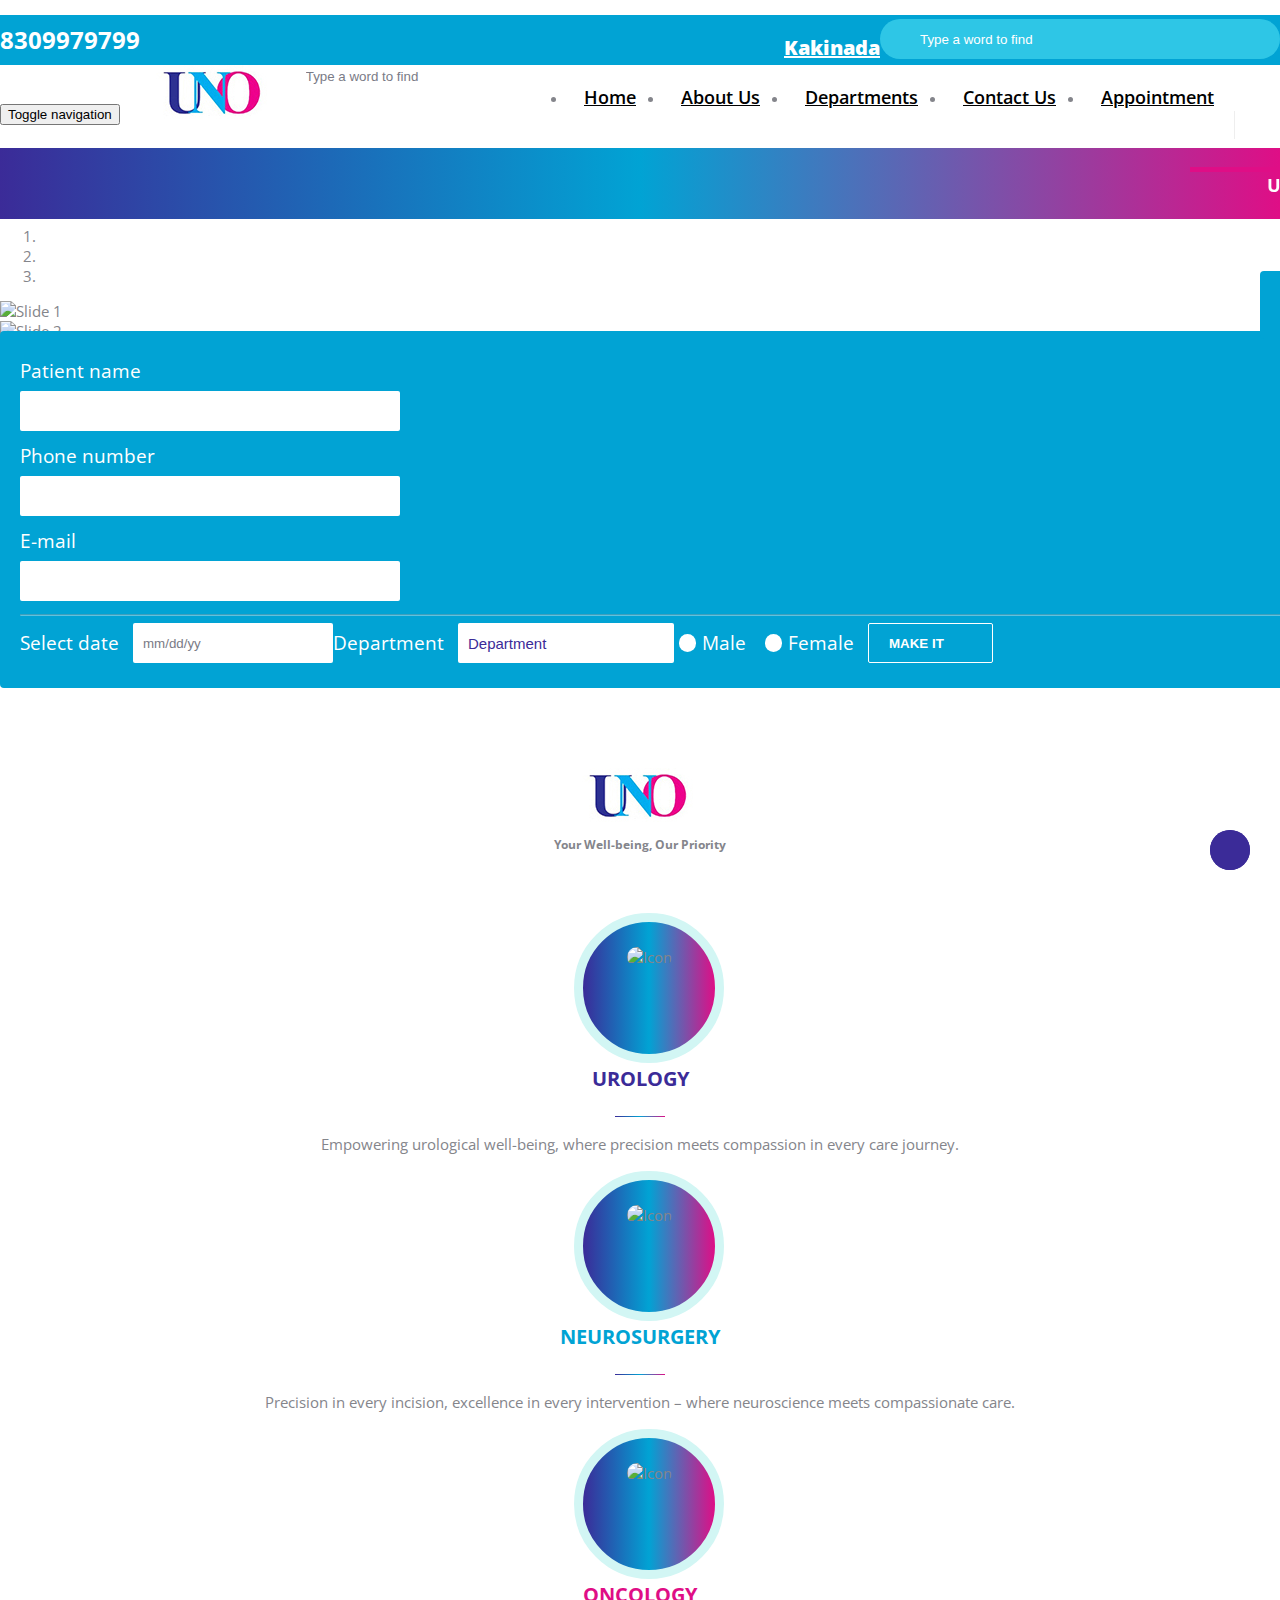
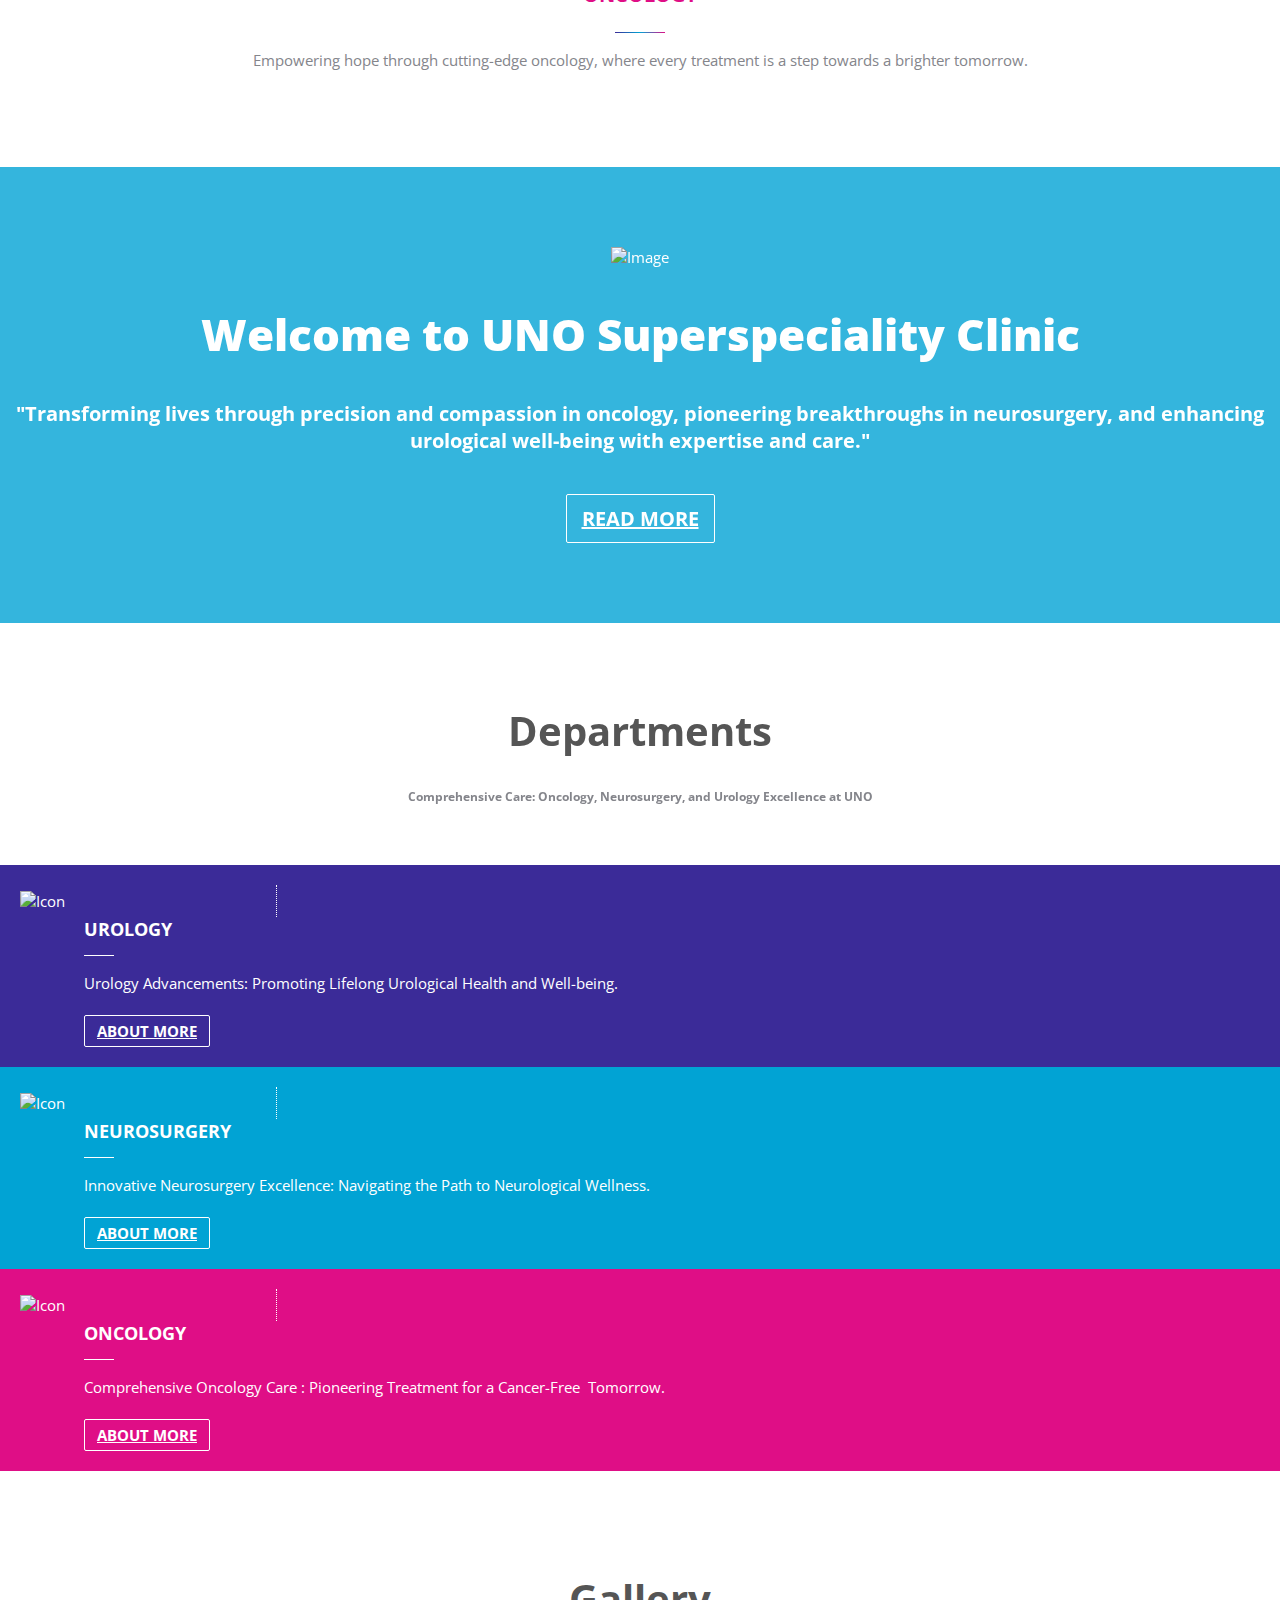
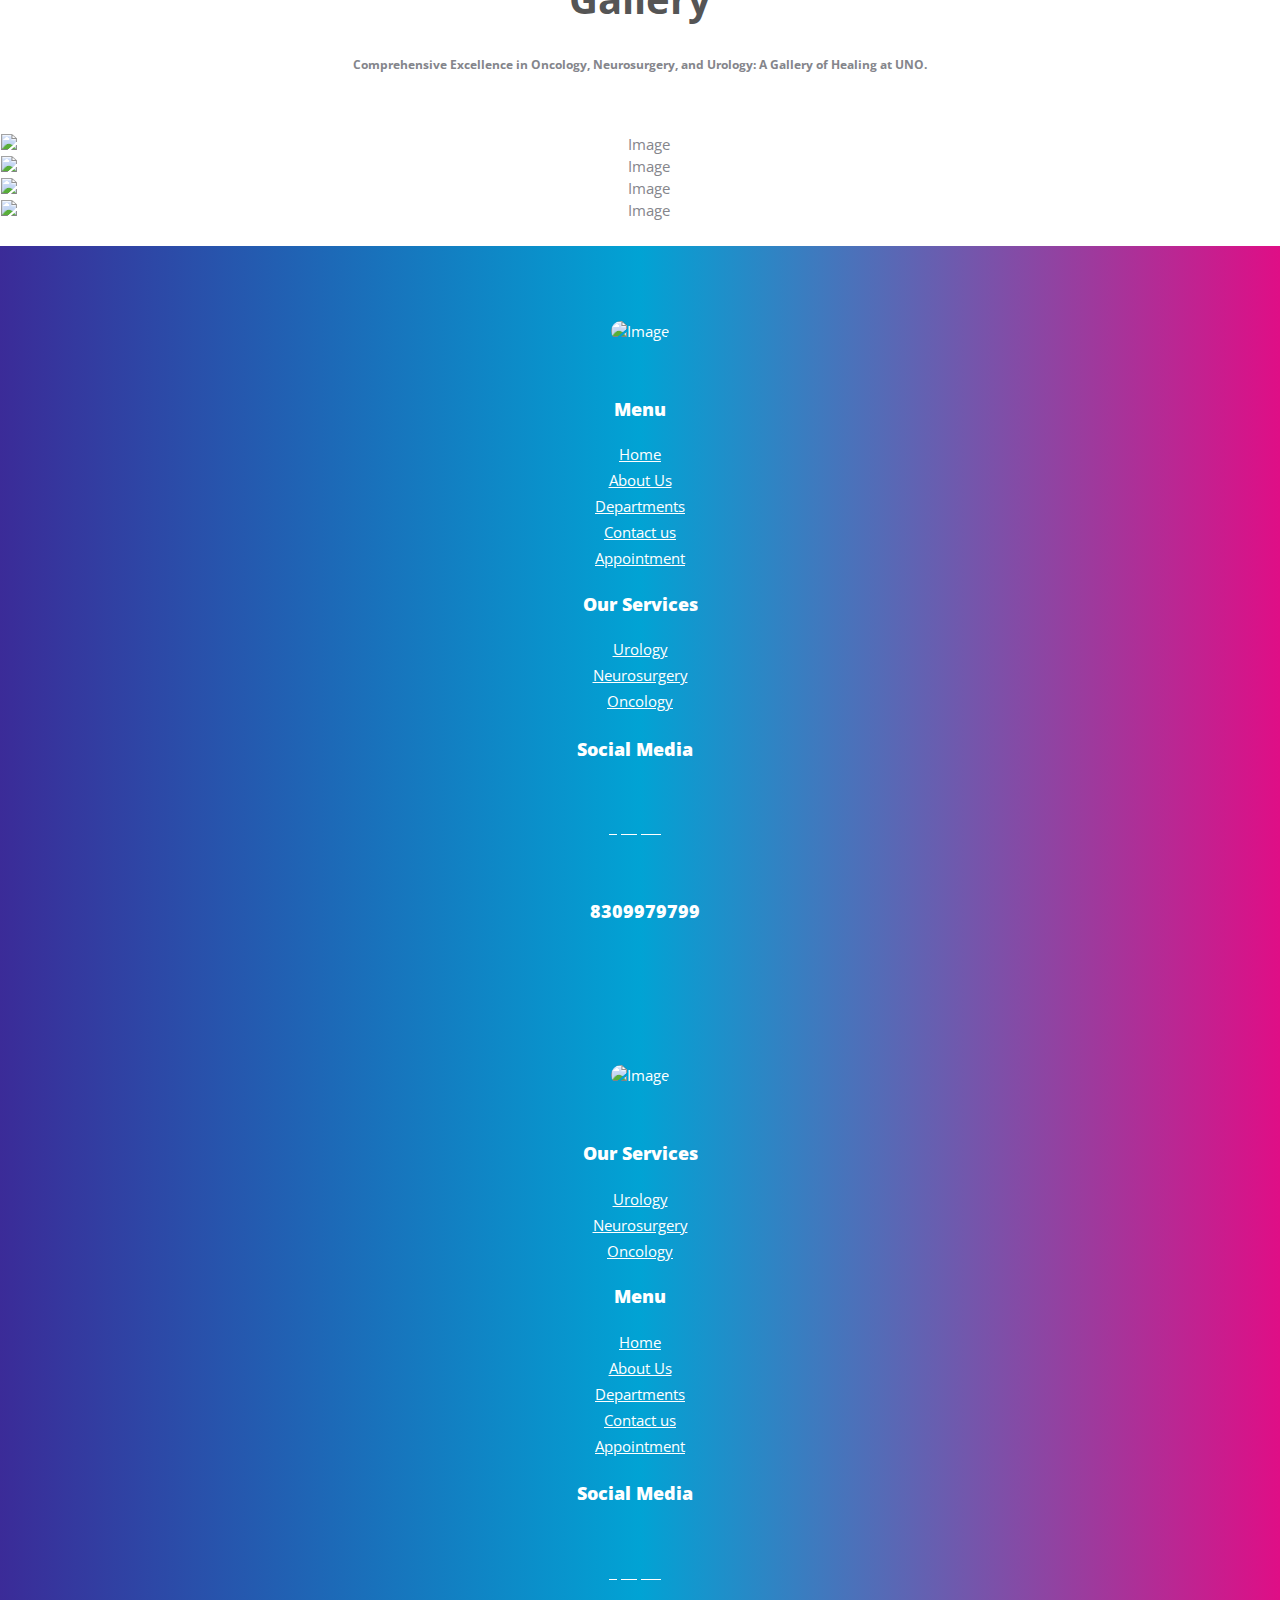
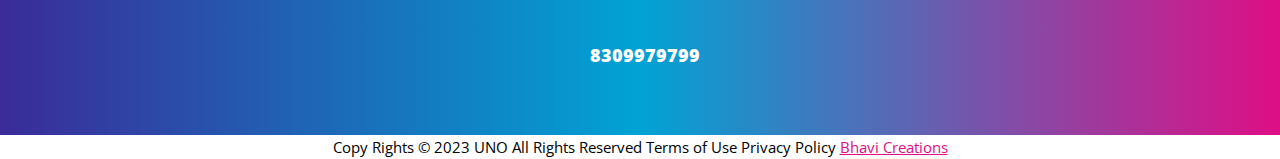
==== commit a0081f97: "message" ====
--- a/index.html
+++ b/index.html
@@ -86,7 +86,7 @@
          <ul class="social-media hidden-sm">
           
           <li><a href="https://www.facebook.com/profile.php?id=61554331074293" target="_blank"><i class="fa-brands fa-facebook"></i></a></li>
-          <li><a href="https://www.instagram.com/unosuperspecialityclinics/" target="_blank"><i class="fa-brands fa-instagram"></i></a></li>
+          <li><a href="https://www.instagram.com/uno_super_speciality_clinic/?utm_source=ig_web_button_share_sheet&igshid=OGQ5ZDc2ODk2ZA==" target="_blank"><i class="fa-brands fa-instagram"></i></a></li>
           <li><a href="https://www.youtube.com/channel/UCi9Sh0usF_y3BI_C7nENAUg" target="_blank"><i class="fa-brands fa-youtube"></i></a></li>
          </ul>
          
@@ -97,9 +97,9 @@
            </li>
           <li><a href="departments.html">Departments</a>
             <ul>
-              <li><a href="urology.html">UROLOGY</a></li>
-              <li><a href="Neurosurgery.html">NEUROSURGERY</a></li>
-              <li><a href="oncology.html">ONCOLOGY</a></li>
+              <li><a href="urology.html" style="border-bottom: 1px solid transparent; cursor: pointer;" onmouseover="this.style.borderBottom='3px solid #3b2b98'" onmouseout="this.style.borderBottom='1px solid transparent'">UROLOGY</a></li>
+              <li><a href="Neurosurgery.html" style="border-bottom: 1px solid transparent; cursor: pointer;" onmouseover="this.style.borderBottom='3px solid #01a3d4'" onmouseout="this.style.borderBottom='1px solid transparent'">NEUROSURGERY</a></li>
+              <li><a href="oncology.html" style="border-bottom: 1px solid transparent; cursor: pointer;" onmouseover="this.style.borderBottom='3px solid #df0e86  '" onmouseout="this.style.borderBottom='1px solid transparent'">ONCOLOGY</a></li>
             </ul>
           </li>
           <li><a href="contact-us.html">Contact Us</a></li>
@@ -257,34 +257,34 @@
     <div class="row">
       <div class="col-xs-12">
         <div class="title-box">
-          <h2 >UNO</h2>
+          <img src="./images/For Nav (1).jpg"/><br/>
           <h5>Your Well-being, Our Priority</h5>
         </div>
        </div>
        <div class="col-md-4 col-sm-6 col-xs-12">
-        <div class="content">
-          <div class="line">
-            <div class="icon"><img src="./images/urology_icon_-removebg-preview.png" height="80px" style="border-radius:35px" alt="Icon"> </div>
-          </div>
-          <h3>UROLOGY</h3>
+        <div class="content" >
+          <div class="line" >
+            <div class="icon"><img src="./images/urology_icon_-removebg-preview.png" height="80px" style="border-radius:35px" alt="Icon"  > </div>
+          </div>
+          <h3 class="icon-head1">UROLOGY</h3>
           <p>Empowering urological well-being, where precision meets compassion in every care journey.</p>
         </div>
        </div>
        <div class="col-md-4 col-sm-6 col-xs-12">
-        <div class="content">
+        <div class="content1">
           <div class="line">
             <div class="icon"><img src="./images/NEUROSURGERY_icon-removebg-preview.png" height="80px" style="border-radius:35px" alt="Icon"></div>
           </div>
-          <h3>NEUROSURGERY</h3>
+          <h3 style="color:#01a3d4">NEUROSURGERY</h3>
           <p>Precision in every incision, excellence in every intervention – where neuroscience meets compassionate care.</p>
         </div>
        </div>
        <div class="col-md-4 col-sm-6 col-xs-12">
-        <div class="content">
+        <div class="content2">
           <div class="line">
             <div class="icon"><img src="./images/oncology_icon-removebg-preview.png" height="80px" style="border-radius:35px" alt="Icon"></div>
           </div>
-          <h3>ONCOLOGY</h3>
+          <h3 style="color:#df0e86">ONCOLOGY</h3>
           <p>Empowering hope through cutting-edge oncology, where every treatment is a step towards a brighter tomorrow.</p>
         </div>
        </div>
@@ -298,7 +298,7 @@
     <div class="row">
       <div class="col-xs-12 no-padding">
          <img src="images/icon4.png" alt="Image">
-        <h2>Welcome to <span class="uno_pink"> UNO </span>Superspeciality Clinic
+        <h2>Welcome to <span class="uno_pink" style="color:white"> UNO </span>Superspeciality Clinic
         </h2>
         <h4>"Transforming lives through precision and compassion in oncology, pioneering breakthroughs in neurosurgery, and enhancing urological well-being with expertise and care."</h4>
         <a href="about.html" class="btn-ghost-lg">READ MORE</a> </div>
@@ -311,7 +311,7 @@
     <div class="row">
       <div class="col-xs-12 text-center">
         <div class="title-box">
-          <h2>Departments</h2>
+          <h2  style="color:#555555;">Departments</h2>
           <h5>Comprehensive Care: Oncology, Neurosurgery, and Urology Excellence at UNO</h5>
         </div>
        </div>
@@ -329,7 +329,7 @@
                 <div class="content">
                   <h3>UROLOGY</h3>
                   <p>Urology Advancements: Promoting Lifelong Urological Health and Well-being.</p>
-                  <a href="urology.html" class="btn-ghost-md">ABOUT MORE</a> </div>
+                  <a href="urology.html" class="btn-ghost-md1">ABOUT MORE</a> </div>
                </div>
              </div>
              <div class="col-md-4 col-sm-4 col-xs-12 no-padding">
@@ -361,31 +361,31 @@
           <div class="row">
             <div class="col-xs-12">
               <div class="title-box">
-                <h2>Gallery</h2>
+                <h2  style="color:#555555;">Gallery</h2>
                 <h5>Comprehensive Excellence in Oncology, Neurosurgery, and Urology: A Gallery of Healing at UNO.</h5>
               </div>
              </div>
            </div>
          </div>
          <div class="home-gallery">
+           <div class="item">
+            <div class="thumb">
+              <div class="desc2"> <a href="./images/gallery 2.jpg" class="fancybox" rel="lightbox" title="Urology "><strong>Urology</strong> <i class="ion-qr-scanner"></i></a> </div>
+              <img src="./images/gallery 2.jpg" alt="Image"></div>
+          </div>
           <div class="item">
             <div class="thumb">
-              <div class="desc"><a href="./images/gallery 1.jpg" class="fancybox" rel="lightbox" title="Neurosurgery"><strong> Neurosurgery</strong> <i class="ion-qr-scanner"></i></a></div>
+              <div class="desc1"><a href="./images/gallery 1.jpg" class="fancybox" rel="lightbox" title="Neurosurgery"><strong> Neurosurgery</strong> <i class="ion-qr-scanner"></i></a></div>
               <img src="./images/gallery 1.jpg" alt="Image"> </div>
           </div>
            <div class="item">
             <div class="thumb">
-              <div class="desc"> <a href="./images/gallery 2.jpg" class="fancybox" rel="lightbox" title="Urology "><strong>Urology</strong> <i class="ion-qr-scanner"></i></a> </div>
-              <img src="./images/gallery 2.jpg" alt="Image"></div>
+              <div class="desc3"> <a href="./images/gallery 3.jpg" class="fancybox" rel="lightbox" title="Oncology"><strong>Oncology</strong>  <i class="ion-qr-scanner"></i></a></div>
+              <img src="./images/gallery 3.jpg" alt="Image"> </div>
           </div>
            <div class="item">
             <div class="thumb">
-              <div class="desc"> <a href="./images/gallery 3.jpg" class="fancybox" rel="lightbox" title="Oncology"><strong>Oncology</strong>  <i class="ion-qr-scanner"></i></a></div>
-              <img src="./images/gallery 3.jpg" alt="Image"> </div>
-          </div>
-           <div class="item">
-            <div class="thumb">
-              <div class="desc"><a href="./images/gallery 4.jpg" class="fancybox" rel="lightbox" title="Support Center"><strong>Support</strong> Center<i class="ion-qr-scanner"></i></a></div>
+              <div class="desc4"><a href="./images/gallery 4.jpg" class="fancybox" rel="lightbox" title="Support Center"><strong>Support</strong> Center<i class="ion-qr-scanner"></i></a></div>
               <img src="./images/gallery 4.jpg" alt="Image"> </div>
           </div>
          </div>
@@ -436,7 +436,7 @@
                                         <li><h3><strong>Social Media</strong> </h3></li>
                                         <li><p class="mt-5">
                                             <a href="https://www.facebook.com/profile.php?id=61554331074293">&nbsp;&nbsp;<i class="fa-brands fa-facebook"></i></a>
-                                            <a href="https://www.instagram.com/unosuperspecialityclinics/">&nbsp;&nbsp;&nbsp;&nbsp;<i class="fa-brands fa-instagram"></i></a>
+                                            <a href="https://www.instagram.com/uno_super_speciality_clinic/?utm_source=ig_web_button_share_sheet&igshid=OGQ5ZDc2ODk2ZA==">&nbsp;&nbsp;&nbsp;&nbsp;<i class="fa-brands fa-instagram"></i></a>
                                             <a href="https://www.youtube.com/channel/UCi9Sh0usF_y3BI_C7nENAUg">&nbsp;&nbsp;&nbsp; &nbsp;<i class="fa-brands fa-youtube"></i></a>
                                           </p></li>
                                     </ul>
--- a/css/style.css
+++ b/css/style.css
@@ -158,7 +158,9 @@
 
 header {width:100%;}
 
-
+.heading_of_h1 {
+	color:#01a3d4;
+}
 
 
 /* Spacing */
@@ -202,19 +204,26 @@
 
 .btn-turquaz-lg{ background:#01a3d4; line-height:42px; padding:0 10px 0 15px; color:#fff; border-bottom:1px solid #e03f9a; text-shadow:0 1px 1px rgba(-255,-255,-255,0.3);}
 .btn-turquaz-lg{ font-weight:800; display:inline-block; font-size:20px; letter-spacing:-1px; border-radius:2px;}
-.btn-turquaz-lg:hover{text-decoration:none; color:#fff; background:#e03f9a;}
+.btn-turquaz-lg:hover{text-decoration:none; color:#fff; background:#01a3d4;}
 .btn-turquaz-lg:after{content:'+'; margin-left:15px; padding-left:10px; border-left:1px solid #e03f9a;}
 
 .btn-turquaz-md{ background:#01a3d4; line-height:32px; padding:0 10px 0 15px; color:#fff; border-bottom:1px solid #e03f9a; text-shadow:0 1px 1px rgba(-255,-255,-255,0.3);}
 .btn-turquaz-md{ font-weight:800; display:inline-block; font-size:16px; letter-spacing:-1px; border-radius:2px;}
-.btn-turquaz-md:hover{text-decoration:none; color:#fff; background:#e03f9a;}
+.btn-turquaz-md:hover{text-decoration:none; color:#fff; background:#01a3d4;}
 .btn-turquaz-md:after{content:'+'; margin-left:15px; padding-left:10px; border-left:1px solid #e03f9a;}
 
 .btn-ghost-md{color:#fff; border:1px solid #fff; padding:5px 12px; display:inline-block; font-weight:700; border-radius:2px;}
-.btn-ghost-md:hover{text-decoration:none; background:#fff; color:#e03f9a;}
+.btn-ghost-md:hover{text-decoration:none; background:#fff; color:#01a3d4;}
+
+.btn-ghost-md1{color:#fff; border:1px solid #fff; padding:5px 12px; display:inline-block; font-weight:700; border-radius:2px;}
+.btn-ghost-md1:hover{text-decoration:none; background:#fff; color:#3b2b98;}
+
+.btn-ghost-md2{color:#fff; border:1px solid #fff; padding:5px 12px; display:inline-block; font-weight:700; border-radius:2px;}
+.btn-ghost-md2:hover{text-decoration:none; background:#fff; color:#df0e86;}
+
 
 .btn-ghost-lg{color:#fff; border:1px solid #fff; padding:10px 15px; display:inline-block; font-weight:700; font-size:20px; border-radius:2px;}
-.btn-ghost-lg:hover{text-decoration:none; background:#fff; color:#e03f9a;}
+.btn-ghost-lg:hover{text-decoration:none; background:#fff; color:#01a3d4;}
 
 
 
@@ -270,7 +279,7 @@
 .navbar-nav{ float:right; margin:0;}
 .navbar-nav li a{ font-size:18px; padding:30px 0; margin:0 12px; border-bottom:3px solid #fff; color:#000000 !important; font-weight:600; position:relative;}
 .navbar-nav li:last-child a{ margin-right:0;}
-.navbar-nav li a:hover{ border-bottom:3px solid #df0e86; color:#df0e86 !important;}
+.navbar-nav li a:hover{ border-bottom:3px solid #df0e86; color:#df0e86 }
 .navbar-nav li ul{ width:160px; padding:10px 0; position:absolute; left:0; top:83px; background:#fff; opacity:0; visibility:hidden;}
 .navbar-nav li ul li{ width:100%; float:left; list-style:none; padding:0;}
 .navbar-nav li ul li a{ float:left; border-bottom:none; padding:10px 0;}
@@ -337,12 +346,14 @@
 .home-services{ width:100%;}
 .home-services *{-moz-transition: all 0.3s ease; -o-transition: all 0.3s ease; -ms-transition: all 0.3s ease; transition: all 0.3s ease;}
 .home-services h3{ color: #3b2b98; font-weight:700; font-size:20px; margin-bottom:40px; position:relative;}
-.home-services h3:after{content:''; width:50px; height:1px; background:#01a3d4; position:absolute; left:50%; margin-left:-25px; bottom:-25px;}
-.home-services a{ margin-top:30px;}
+.home-services h3:after{content:''; width:50px; height:1px; background: linear-gradient(to right, #3b2b98, #01a3d4, #df0e86);; position:absolute; left:50%; margin-left:-25px; bottom:-25px;}
+.home-services a{ margin-top:30px;}	
 .home-services .content{width:100%; float:left;}
-.home-services .content:hover .icon{ border:15px solid #e03f9a ;}
+.home-services .content:hover .icon{ border:15px solid #3b2b98 ;}
+.home-services .content1:hover .icon{ border:15px solid #01a3d4 ;}
+.home-services .content2:hover .icon{ border:15px solid #df0e86 ;}
 .home-services .content:hover img{ margin-top:19px;}
-.home-services .icon{ width:132px; height:132px; background:#01a3d4; border:9px solid #d2f6f4; border-radius:132px; }
+.home-services .icon{ width:132px; height:132px; background: linear-gradient(to right, #3b2b98, #01a3d4, #df0e86); border:9px solid #d2f6f4; border-radius:132px; }
 .home-services .icon{display:inline-block; position:relative;}
 .home-services .icon:hover:after{ top:40px;}
 .home-services .icon img{ margin-top:25px;}
@@ -401,11 +412,44 @@
 .gallery h2{ font-size:40px; font-weight:700; color:#3b2b98; background:url(../images/title-bg.jpg) center bottom no-repeat; padding-bottom:20px;}
 .gallery h5{ margin-bottom:60px; margin-top:10px; display:inline-block;}
 .gallery .thumb{ width:100%; height:100%; float:left; overflow:hidden; position:relative; border:1px solid #fff; position:relative;}
-.gallery .thumb .desc{ width:100%; height:100%; position:absolute; left:0; top:0; z-index:2; background:rgba(29,210,200,0); opacity:0; padding-top:10px; color:#fff; font-size:20px; text-align:center;}
-.gallery .thumb .desc{ -moz-transition: all 0.3s ease; -o-transition: all 0.3s ease; -ms-transition: all 0.3s ease; transition: all 0.3s ease;}
-.gallery .thumb .desc i{ width:100%; float:left; margin-top:10px;}
+.gallery .thumb .desc1{ width:100%; height:100%; position:absolute; left:0; top:0; z-index:2; background:rgba(29,210,200,0); opacity:0; padding-top:10px; color:#fff; font-size:20px; text-align:center;}
+.gallery .thumb .desc1{ -moz-transition: all 0.3s ease; -o-transition: all 0.3s ease; -ms-transition: all 0.3s ease; transition: all 0.3s ease;}
+.gallery .thumb .desc1 i{ width:100%; float:left; margin-top:10px;}
 .gallery .thumb img{ width:100%; float:left;}
-.gallery .thumb:hover .desc{ opacity:1;  background:#e03f9a; padding-top:70px;}
+.gallery .thumb:hover .desc1{ opacity:1;  background:#01a3d4; padding-top:70px;}
+.gallery a{ width:100%; height:100%; float:left; color:#fff; text-decoration:none;}
+
+.gallery{ width:100%; padding-bottom:25px;}	
+.gallery h2{ font-size:40px; font-weight:700; color:#3b2b98; background:url(../images/title-bg.jpg) center bottom no-repeat; padding-bottom:20px;}
+.gallery h5{ margin-bottom:60px; margin-top:10px; display:inline-block;}
+.gallery .thumb{ width:100%; height:100%; float:left; overflow:hidden; position:relative; border:1px solid #fff; position:relative;}
+.gallery .thumb .desc2{ width:100%; height:100%; position:absolute; left:0; top:0; z-index:2; background:rgba(29,210,200,0); opacity:0; padding-top:10px; color:#fff; font-size:20px; text-align:center;}
+.gallery .thumb .desc2{ -moz-transition: all 0.3s ease; -o-transition: all 0.3s ease; -ms-transition: all 0.3s ease; transition: all 0.3s ease;}
+.gallery .thumb .desc2 i{ width:100%; float:left; margin-top:10px;}
+.gallery .thumb img{ width:100%; float:left;}
+.gallery .thumb:hover .desc2{ opacity:1;  background:#3b2b98; padding-top:70px;}
+.gallery a{ width:100%; height:100%; float:left; color:#fff; text-decoration:none;}
+
+.gallery{ width:100%; padding-bottom:25px;}	
+.gallery h2{ font-size:40px; font-weight:700; color:#3b2b98; background:url(../images/title-bg.jpg) center bottom no-repeat; padding-bottom:20px;}
+.gallery h5{ margin-bottom:60px; margin-top:10px; display:inline-block;}
+.gallery .thumb{ width:100%; height:100%; float:left; overflow:hidden; position:relative; border:1px solid #fff; position:relative;}
+.gallery .thumb .desc3{ width:100%; height:100%; position:absolute; left:0; top:0; z-index:2; background:rgba(29,210,200,0); opacity:0; padding-top:10px; color:#fff; font-size:20px; text-align:center;}
+.gallery .thumb .desc3{ -moz-transition: all 0.3s ease; -o-transition: all 0.3s ease; -ms-transition: all 0.3s ease; transition: all 0.3s ease;}
+.gallery .thumb .desc3 i{ width:100%; float:left; margin-top:10px;}
+.gallery .thumb img{ width:100%; float:left;}
+.gallery .thumb:hover .desc3{ opacity:1;  background:#e03f9a; padding-top:70px;}
+.gallery a{ width:100%; height:100%; float:left; color:#fff; text-decoration:none;}
+
+.gallery{ width:100%; padding-bottom:25px;}	
+.gallery h2{ font-size:40px; font-weight:700; color:#3b2b98; background:url(../images/title-bg.jpg) center bottom no-repeat; padding-bottom:20px;}
+.gallery h5{ margin-bottom:60px; margin-top:10px; display:inline-block;}
+.gallery .thumb{ width:100%; height:100%; float:left; overflow:hidden; position:relative; border:1px solid #fff; position:relative;}
+.gallery .thumb .desc4{ width:100%; height:100%; position:absolute; left:0; top:0; z-index:2; background:rgba(29,210,200,0); opacity:0; padding-top:10px; color:#fff; font-size:20px; text-align:center;}
+.gallery .thumb .desc4{ -moz-transition: all 0.3s ease; -o-transition: all 0.3s ease; -ms-transition: all 0.3s ease; transition: all 0.3s ease;}
+.gallery .thumb .desc4 i{ width:100%; float:left; margin-top:10px;}
+.gallery .thumb img{ width:100%; float:left;}
+.gallery .thumb:hover .desc4{ opacity:1;  background:linear-gradient(to right, #3b2b98, #01a3d4, #df0e86); padding-top:70px;}
 .gallery a{ width:100%; height:100%; float:left; color:#fff; text-decoration:none;}
 
 
@@ -413,16 +457,37 @@
 /* Departments */
 .boxed-image-feature{ float:left; padding-bottom:0;}
 .boxed-image-feature .container{ position:relative; z-index:2;}
-.boxed-image-feature .content-box{ max-height:210px; float:left; position:relative; background:#01a3d4; margin-bottom:80px; color:#fff;}
-.boxed-image-feature .content-box .thumb{ width:278px; height:197px; float:left; margin-right:16px; background:#01a3d4;}
+.boxed-image-feature .content-box{ max-height:210px; float:left; position:relative; background:#3b2b98; margin-bottom:80px; color:#fff;}
+.boxed-image-feature .content-box .thumb{ width:278px; height:197px; float:left; margin-right:16px; background:#3b2b98;}
 .boxed-image-feature .content-box:hover .thumb img{ opacity:0.4;}
 .boxed-image-feature .content-box img{ width:278px; float:left; -moz-transition: all 0.2s ease; -o-transition: all 0.2s ease; -ms-transition: all 0.2s ease; transition: all 0.2s ease;}
 .boxed-image-feature .content-box p{ line-height:20px;}
-.boxed-image-feature .content-box .icon{ width:50px; height:50px; float:left; background:#01a3d4; position:absolute; left:0; bottom:-20px; padding:8px;}
+.boxed-image-feature .content-box .icon{ width:50px; height:50px; float:left; background:#3b2b98; position:absolute; left:0; bottom:-20px; padding:8px;}
 .boxed-image-feature .content-box .icon img{ width:100%;}
 .boxed-image-feature .content-box h3{ font-weight:700; color:#fff;}
 .boxed-image-feature .content-box a{margin-top:8px;}
 
+
+.boxed-image-feature .content-box1{ max-height:210px; float:left; position:relative; background:#01a3d4; margin-bottom:80px; color:#fff;}
+.boxed-image-feature .content-box1 .thumb{ width:278px; height:197px; float:left; margin-right:16px; background:#01a3d4;}
+.boxed-image-feature .content-box1:hover .thumb img{ opacity:0.4;}
+.boxed-image-feature .content-box1 img{ width:278px; float:left; -moz-transition: all 0.2s ease; -o-transition: all 0.2s ease; -ms-transition: all 0.2s ease; transition: all 0.2s ease;}
+.boxed-image-feature .content-box1 p{ line-height:20px;}
+.boxed-image-feature .content-box1 .icon{ width:50px; height:50px; float:left; background:#01a3d4; position:absolute; left:0; bottom:-20px; padding:8px;}
+.boxed-image-feature .content-box1 .icon img{ width:100%;}
+.boxed-image-feature .content-box1 h3{ font-weight:700; color:#fff;}
+.boxed-image-feature .content-box1 a{margin-top:8px;}
+
+
+.boxed-image-feature .content-box2{ max-height:210px; float:left; position:relative; background:#df0e86; margin-bottom:80px; color:#fff;}
+.boxed-image-feature .content-box2 .thumb{ width:278px; height:197px; float:left; margin-right:16px; background:#df0e86;}
+.boxed-image-feature .content-box2:hover .thumb img{ opacity:0.4;}
+.boxed-image-feature .content-box2 img{ width:278px; float:left; -moz-transition: all 0.2s ease; -o-transition: all 0.2s ease; -ms-transition: all 0.2s ease; transition: all 0.2s ease;}
+.boxed-image-feature .content-box2 p{ line-height:20px;}
+.boxed-image-feature .content-box2 .icon{ width:50px; height:50px; float:left; background:#df0e86; position:absolute; left:0; bottom:-20px; padding:8px;}
+.boxed-image-feature .content-box2 .icon img{ width:100%;}
+.boxed-image-feature .content-box2 h3{ font-weight:700; color:#fff;}
+.boxed-image-feature .content-box2 a{margin-top:8px;}
 
 /* Sponsors */
 .logos{ width:100%; padding:50px 0; border-top:1px solid #eee;}
@@ -550,6 +615,12 @@
 .box-content .content{ width:77%;}
 .boxed-image-feature .content-box h3{ margin-top:15px; font-size:20px;}
 .boxed-image-feature .content-box p{ line-height:18px;}
+
+.boxed-image-feature .content-box1 h3{ margin-top:15px; font-size:20px;}
+.boxed-image-feature .content-box1 p{ line-height:18px;}
+
+.boxed-image-feature .content-box2 h3{ margin-top:15px; font-size:20px;}
+.boxed-image-feature .content-box2 p{ line-height:18px;}
 
 
 }
@@ -580,6 +651,22 @@
 .boxed-image-feature .content-box p{ padding-left:15px;}
 .boxed-image-feature .content-box a{ margin-left:15px; margin-bottom:15px;}
 .boxed-image-feature .content-box .icon{ left:auto; right:0; background:#3ed2ecbc;}
+
+.boxed-image-feature .content-box1{ width:100%; max-height:inherit; float:left;}
+.boxed-image-feature .content-box1 .thumb{ width:100%; height:auto; margin:0; margin-bottom:15px;}
+.boxed-image-feature .content-box1 img{ width:100%;}
+.boxed-image-feature .content-box1 h3{ padding-left:15px;}
+.boxed-image-feature .content-box1 p{ padding-left:15px;}
+.boxed-image-feature .content-box1 a{ margin-left:15px; margin-bottom:15px;}
+.boxed-image-feature .content-box1 .icon{ left:auto; right:0; background:#3ed2ecbc;}
+
+.boxed-image-feature .content-box2{ width:100%; max-height:inherit; float:left;}
+.boxed-image-feature .content-box2 .thumb{ width:100%; height:auto; margin:0; margin-bottom:15px;}
+.boxed-image-feature .content-box2 img{ width:100%;}
+.boxed-image-feature .content-box2 h3{ padding-left:15px;}
+.boxed-image-feature .content-box2 p{ padding-left:15px;}
+.boxed-image-feature .content-box2 a{ margin-left:15px; margin-bottom:15px;}
+.boxed-image-feature .content-box2 .icon{ left:auto; right:0; background:#3ed2ecbc;}
 
 }
 
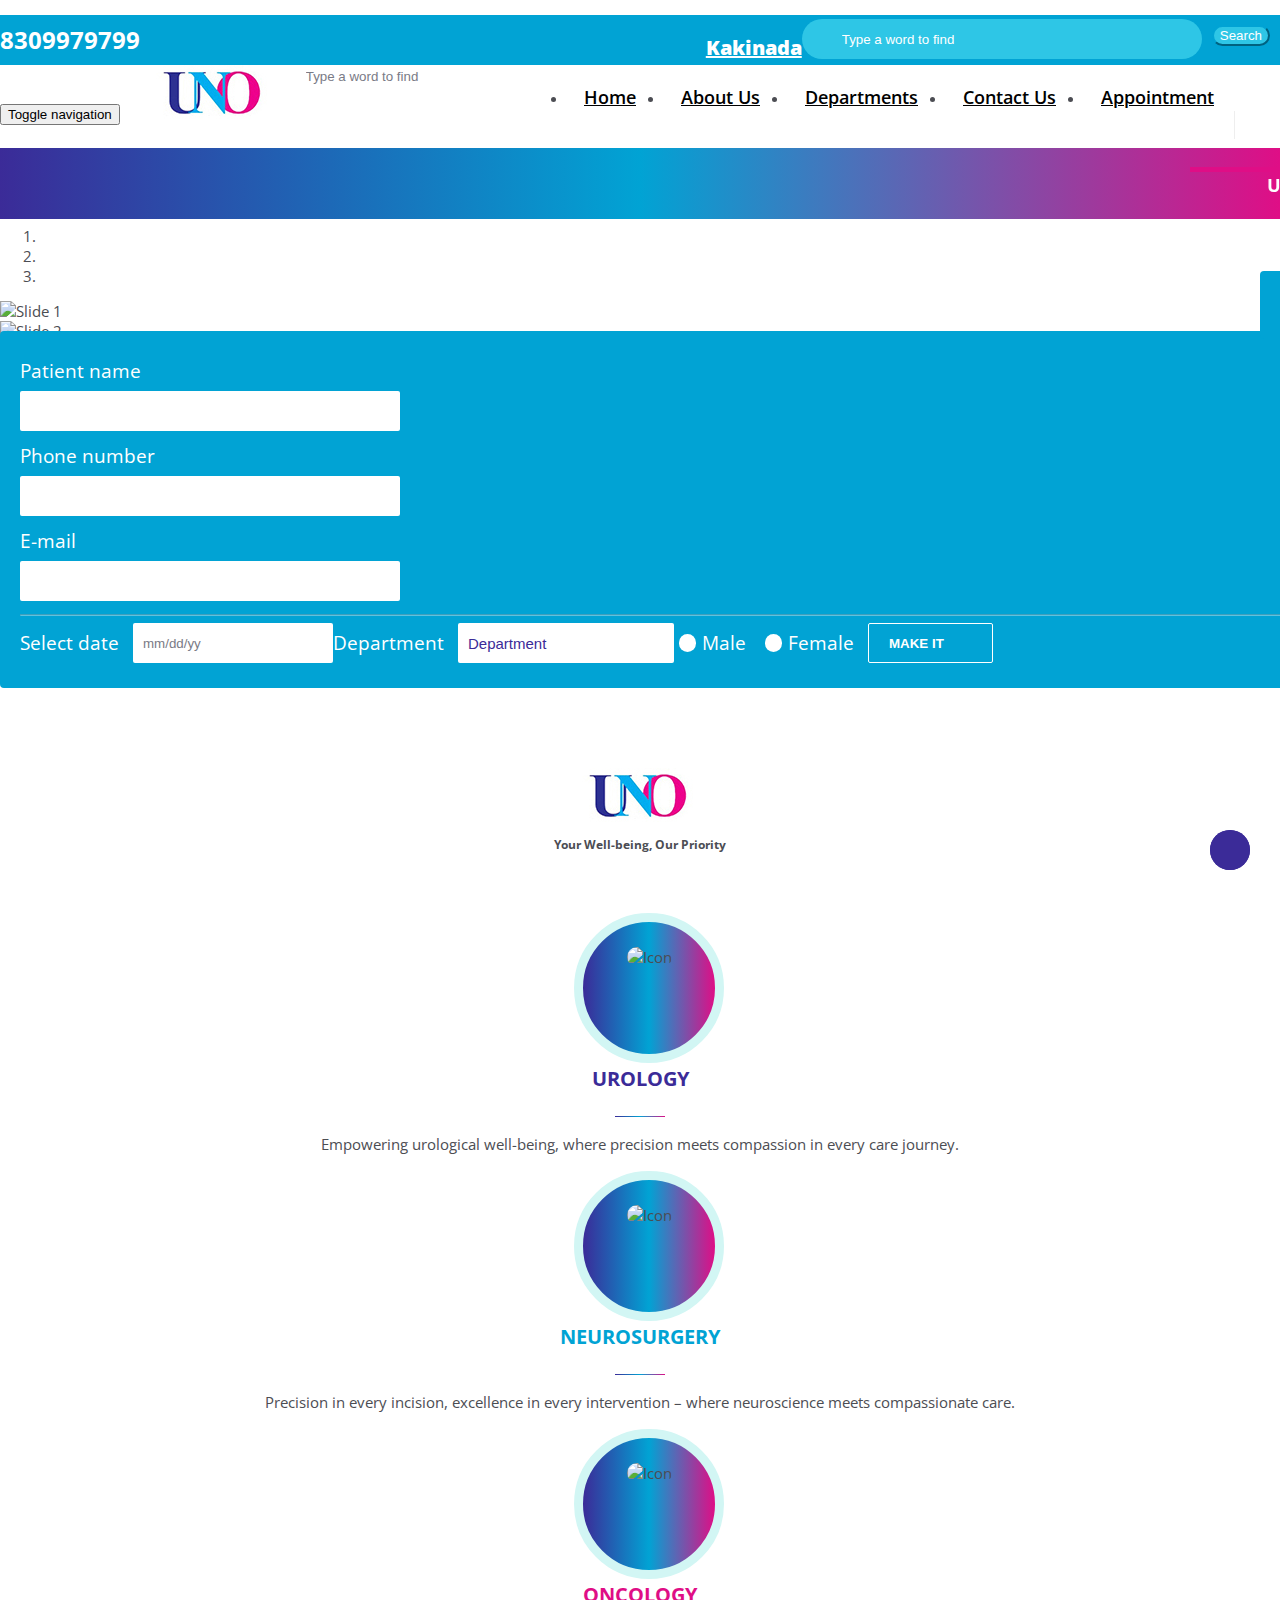
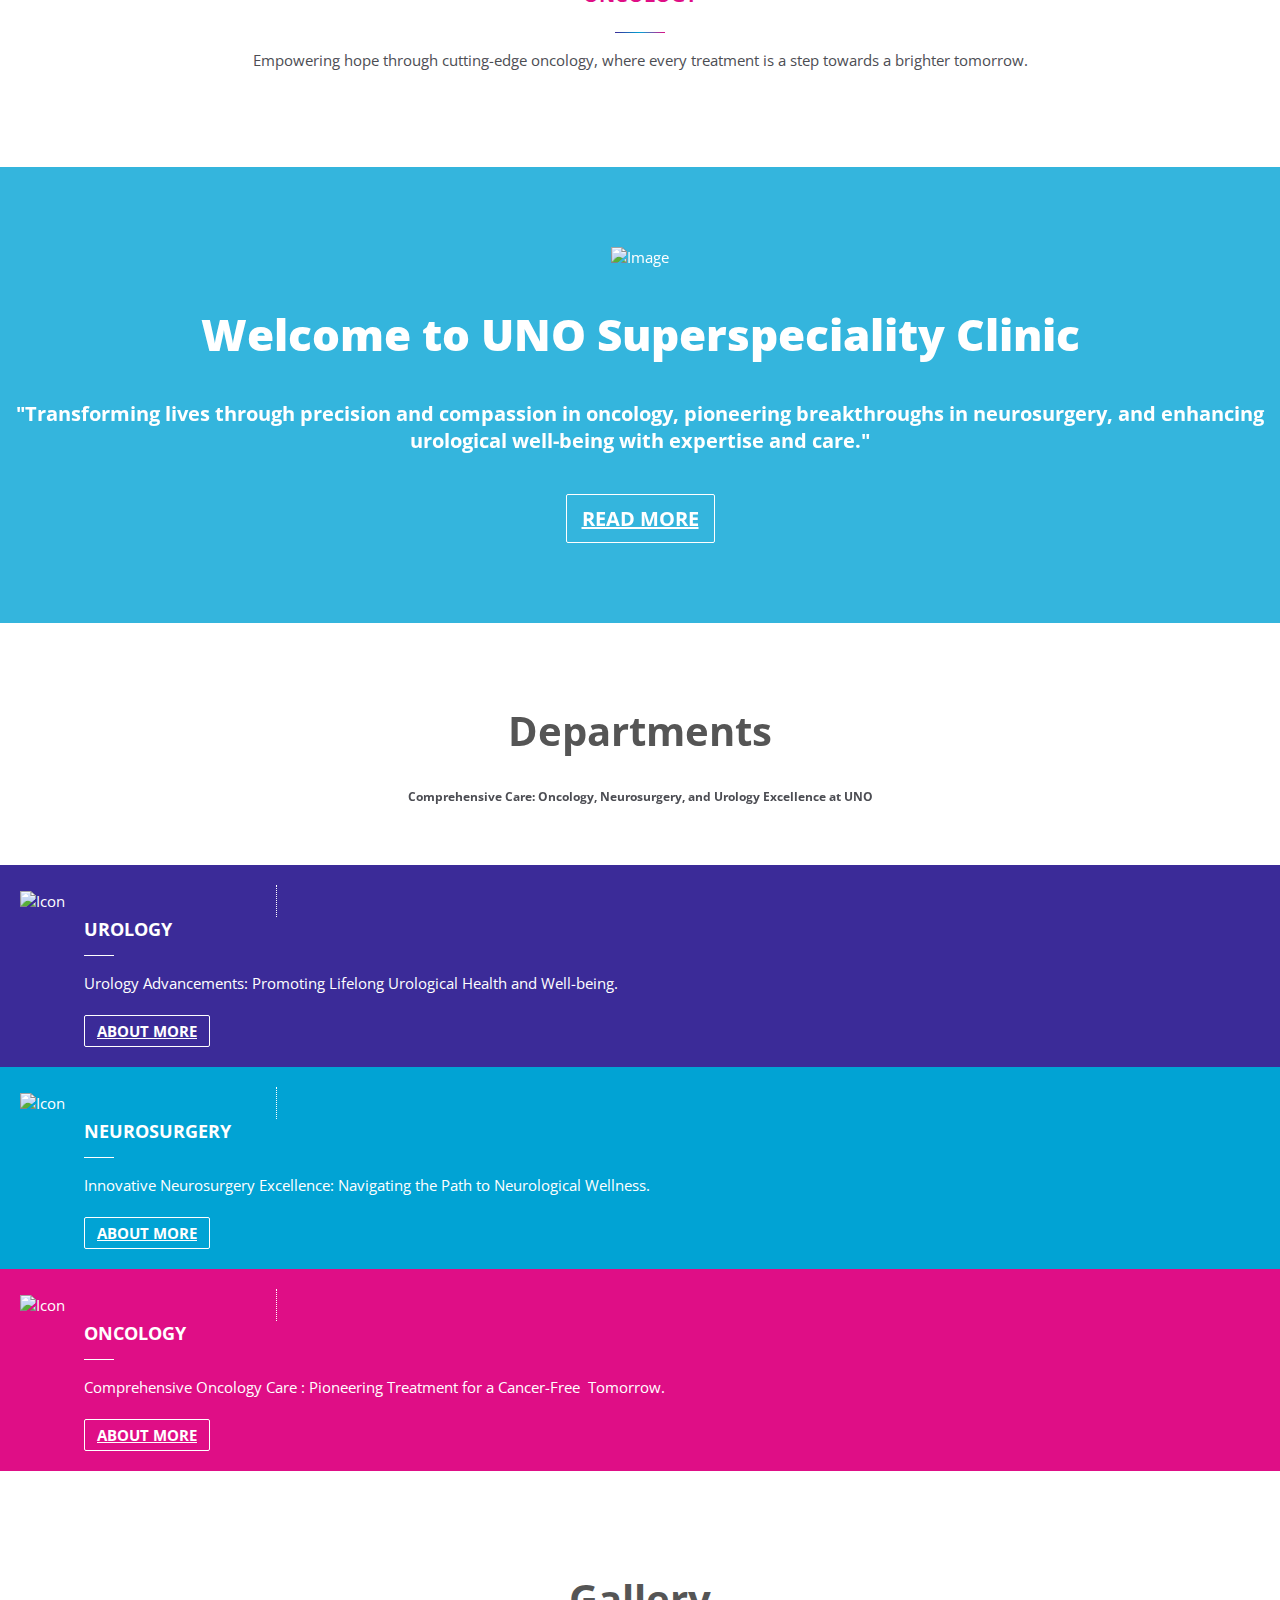
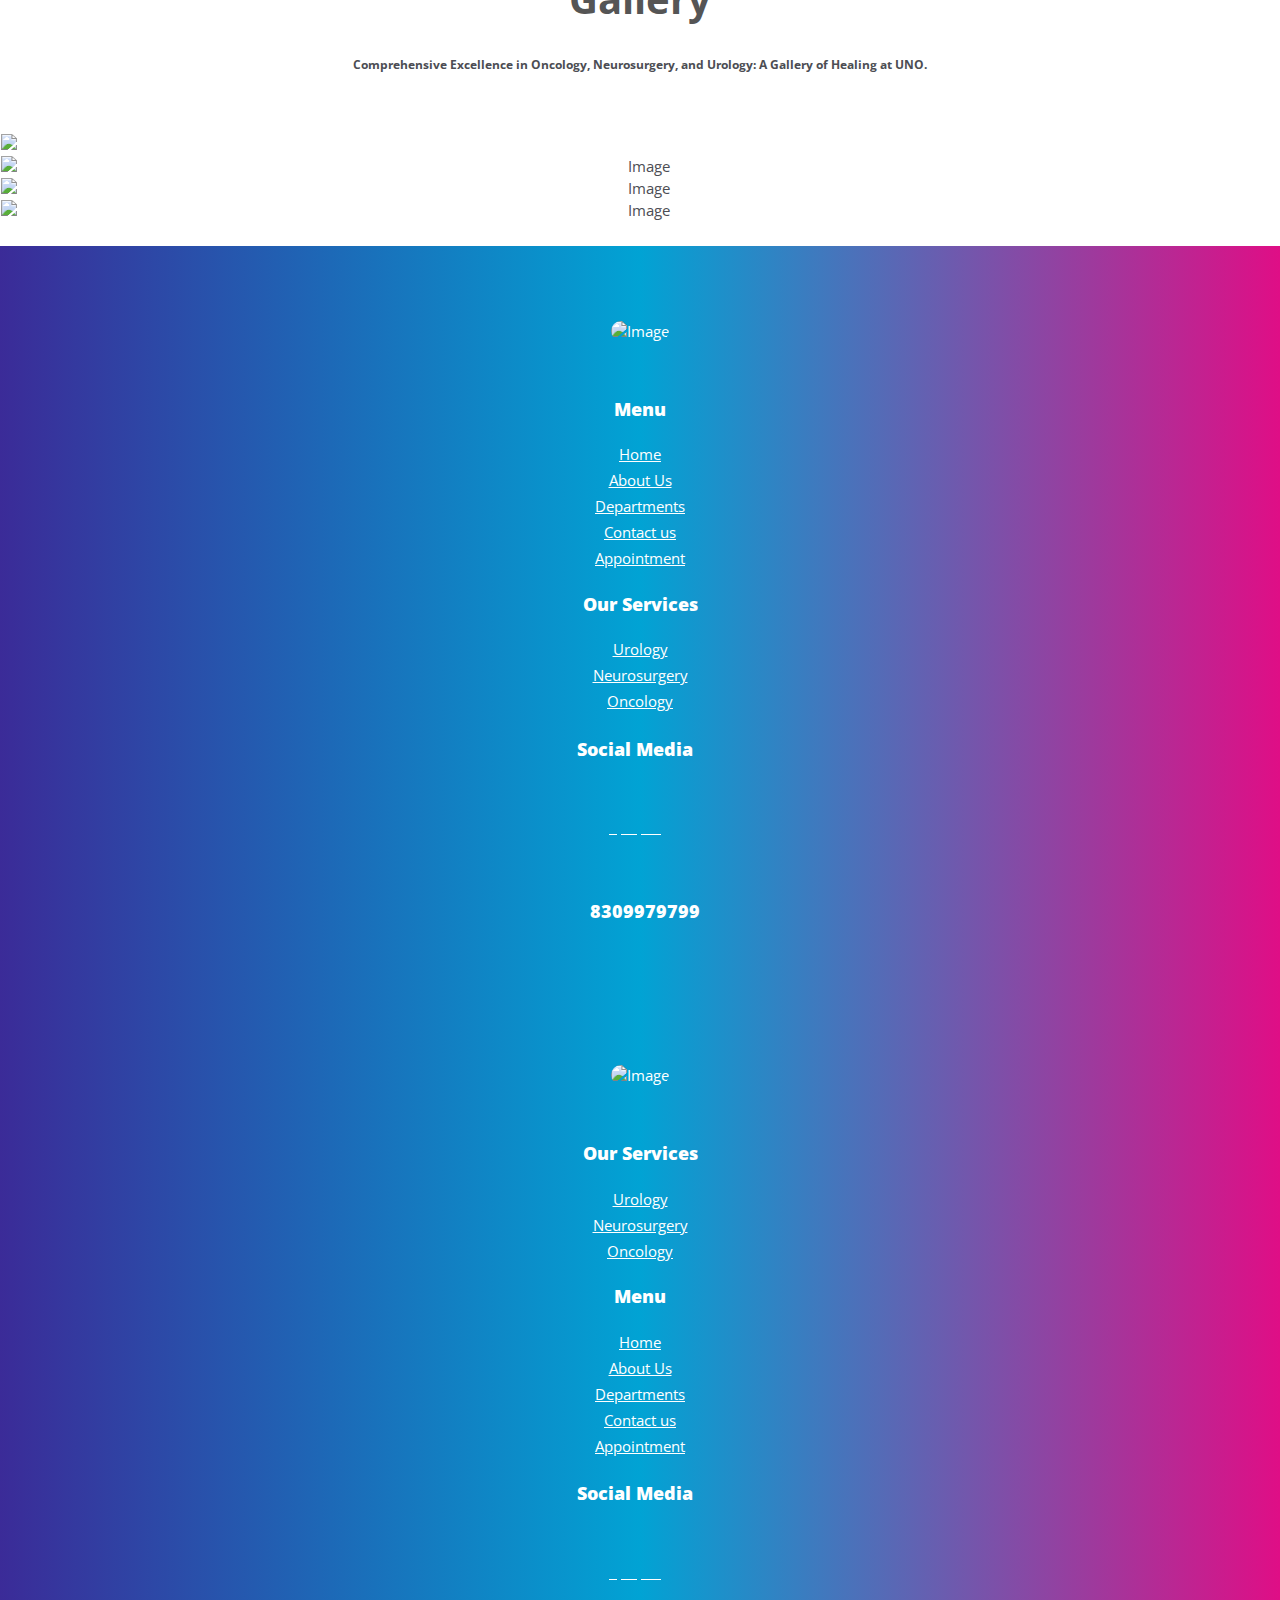
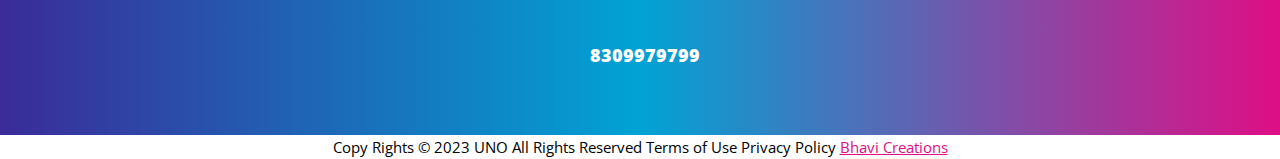
==== commit 7f543993: "changes are updated" ====
--- a/index.html
+++ b/index.html
@@ -45,33 +45,77 @@
 <script type="text/javascript" src="js/modernizr.custom.js"></script>
 <noscript>
 <link rel="stylesheet" type="text/css" href="css/styleNoJS.css" />
+<link href="./test.js" rel="stylesheet">
 </noscript>
 
  
 </head>
 
 <body>
-<header  id="main_img">
-  <div class="top-bar">
-    <div class="container">
-      <div class="row">
-        <div class="col-md-3 col-sm-3 col-xs-5">  <span class="phone" > <i class="ion-iphone"></i> 8309979799 </span> </div>
-         <div class="col-md-6 col-sm-5 hidden-xs">
-          <form>
-            <input type="text" placeholder="Type a word to find"  style="border-radius: 25px;">
-            
-          </form>
-         </div>
-         <div class="col-md-3 col-sm-4 col-xs-7">
-          <ul class="language">
-            <li><a href="#" ><i class="fa-solid fa-location-dot fa-lg" style="margin-right: 8px;"></i> Kakinada </a></li>
-           </ul>
+  <header  id="main_img">
+    <div class="top-bar">
+      <div class="container">
+        <div class="row">
+          <div class="col-md-3 col-sm-3 col-xs-5">  <span class="phone" > <i class="ion-iphone"></i> 8309979799 </span> </div>
+           <div class="col-md-6 col-sm-5 hidden-xs">
+            <form>
+              <input type="text" id="search-input" placeholder="Type a word to find"  onclick="search()" style="border-radius: 25px;">
+              <button type="button" id="search-button" onclick="search()" style="border-radius: 25px; margin:10px; background:#3ED2ECBC;  border-color:#01a3d4; color:white">Search</button>
+            </form>
+           </div>
+           <div class="col-md-3 col-sm-4 col-xs-7">
+            <ul class="language">
+              <li><a href="#" ><i class="fa-solid fa-location-dot fa-lg" style="margin-right: 8px;"></i> Kakinada </a></li>
+             </ul>
+           </div>
          </div>
        </div>
      </div>
-   </div>
-
-
+ 
+    <!-- Script for search bar -->
+
+    <script>
+      function search() {
+          var searchTerm = document.getElementById('search-input').value.toLowerCase();
+  
+          // Define your services or keywords for searching
+          var services = ["urology", "neurosurgery", "oncology", "women's health", "cardiology", "pediatrics", "dermatology", "internal medicine", "surgical procedures", "rehabilitation", "health checkup", "wellness programs", "telemedicine", "emergency care", "medical imaging","stapler-circumcision"];
+  
+          // Check if the search term matches any service
+          if (services.includes(searchTerm)) {
+              // Redirect to the corresponding service page
+              switch (searchTerm) {
+                  case "urology":
+                      // Redirect to the Urology page
+                      window.location.href = "/urology.html";
+                      break;
+                  case "neurosurgery":
+                      // Redirect to the Neurosurgery page
+                      window.location.href = "/neurosurgery.html";
+                      break;
+                  case "oncology":
+                      // Redirect to the Oncology page
+                      window.location.href = "/oncology.html";
+                      break;
+                  case "stapler-circumcision":
+                      // Redirect to the specific section within the Urology page
+                      window.location.href = "/urology.html#stapler-circumcision";
+                      break;
+                  default:
+                      console.log('Unexpected service: ' + searchTerm);
+              }
+          } else {
+              // Handle the case where the search term does not match any service
+              console.log('Service not found: ' + searchTerm);
+          }
+  
+          // Clear the search input for better user experience (optional)
+          document.getElementById('search-input').value = '';
+      }
+  </script>
+  
+
+<!-- navbar -->
    <nav class="navbar navbar-default" role="navigation">
     <div class="container">
       <div class="navbar-header">
@@ -95,10 +139,10 @@
           <li><a href="about.html">About Us</a>
           
            </li>
-          <li><a href="departments.html">Departments</a>
+          <li ><a href="departments.html" >Departments</a>
             <ul>
-              <li><a href="urology.html" style="border-bottom: 1px solid transparent; cursor: pointer;" onmouseover="this.style.borderBottom='3px solid #3b2b98'" onmouseout="this.style.borderBottom='1px solid transparent'">UROLOGY</a></li>
-              <li><a href="Neurosurgery.html" style="border-bottom: 1px solid transparent; cursor: pointer;" onmouseover="this.style.borderBottom='3px solid #01a3d4'" onmouseout="this.style.borderBottom='1px solid transparent'">NEUROSURGERY</a></li>
+              <li><a href="urology.html " style="border-bottom: 1px solid transparent; cursor: pointer;" onmouseover="this.style.borderBottom='3px solid #3b2b98'" onmouseout="this.style.borderBottom='1px solid transparent'">UROLOGY</a></li>
+              <li ><a href="Neurosurgery.html" style="border-bottom: 1px solid transparent; cursor: pointer;" onmouseover="this.style.borderBottom='3px solid #01a3d4'" onmouseout="this.style.borderBottom='1px solid transparent'">NEUROSURGERY&nbsp;</a></li>
               <li><a href="oncology.html" style="border-bottom: 1px solid transparent; cursor: pointer;" onmouseover="this.style.borderBottom='3px solid #df0e86  '" onmouseout="this.style.borderBottom='1px solid transparent'">ONCOLOGY</a></li>
             </ul>
           </li>
@@ -210,18 +254,18 @@
       <div class="col-xs-12">
         <h2>Appointment</h2>
       </div>
-       <form>
+       <form action="index.php" method="post">
         <div class="col-md-4 col-sm-4 col-xs-12">
           <label>Patient name</label>
-          <input type="text">
+          <input type="text" name="name">
         </div>
          <div class="col-md-4 col-sm-4 col-xs-12">
           <label>Phone number</label>
-          <input type="text" id="phone">
+          <input type="text" id="phone" name="phone">
         </div>
          <div class="col-md-4 col-sm-4 col-xs-12">
           <label>E-mail</label>
-          <input type="text">
+          <input type="text" name="email">
         </div>
          <div class="col-xs-12">
           <hr>
@@ -371,7 +415,7 @@
            <div class="item">
             <div class="thumb">
               <div class="desc2"> <a href="./images/gallery 2.jpg" class="fancybox" rel="lightbox" title="Urology "><strong>Urology</strong> <i class="ion-qr-scanner"></i></a> </div>
-              <img src="./images/gallery 2.jpg" alt="Image"></div>
+              <a href="./urology.html"><img src="./images/gallery 2.jpg" alt="Image"></div></a> 
           </div>
           <div class="item">
             <div class="thumb">
@@ -412,7 +456,7 @@
                   
                             <div class="  col-md-3 col-sm-6 col-xs-6   ">
                                 <ul class="text-center ">
-                                    <li><h3><strong>Menu</strong></h3></li>
+                                    <li><h3 style="color:white"><strong>Menu</strong></h3></li>
                                     <li><a href="index.html">Home</a></li>
                                     <li><a href="about.html">About Us</a></li>
                                     <li><a href="departments.html">Departments</a></li>
@@ -423,7 +467,7 @@
                   
                             <div class="  col-md-3 col-sm-6 col-xs-6 ">
                                 <ul class="text-center">
-                                    <li><h3><strong>Our Services</strong></h3></li>
+                                    <li><h3 style="color:white"><strong>Our Services</strong></h3></li>
                                     <li><a href="urology.html">Urology</a></li>
                                     <li><a href="Neurosurgery.html">Neurosurgery</a></li>
                                     <li><a href="oncology.html">Oncology</a></li>
@@ -433,11 +477,11 @@
                             <div class="  col-md-3 col-sm-6 col-xs-6  text-center  ">
                                 <div class="foot_icon ">
                                     <ul class="list-inline text-center">
-                                        <li><h3><strong>Social Media</strong> </h3></li>
+                                        <li><h3 style="color:white"><strong>Social Media</strong> </h3></li>
                                         <li><p class="mt-5">
-                                            <a href="https://www.facebook.com/profile.php?id=61554331074293">&nbsp;&nbsp;<i class="fa-brands fa-facebook"></i></a>
-                                            <a href="https://www.instagram.com/uno_super_speciality_clinic/?utm_source=ig_web_button_share_sheet&igshid=OGQ5ZDc2ODk2ZA==">&nbsp;&nbsp;&nbsp;&nbsp;<i class="fa-brands fa-instagram"></i></a>
-                                            <a href="https://www.youtube.com/channel/UCi9Sh0usF_y3BI_C7nENAUg">&nbsp;&nbsp;&nbsp; &nbsp;<i class="fa-brands fa-youtube"></i></a>
+                                            <a href="https://www.facebook.com/profile.php?id=61554331074293" target="_blank">&nbsp;&nbsp;<i class="fa-brands fa-facebook"></i></a>
+                                            <a href="https://www.instagram.com/uno_super_speciality_clinic/?utm_source=ig_web_button_share_sheet&igshid=OGQ5ZDc2ODk2ZA==" target="_blank">&nbsp;&nbsp;&nbsp;&nbsp;<i class="fa-brands fa-instagram"></i></a>
+                                            <a href="https://www.youtube.com/channel/UCi9Sh0usF_y3BI_C7nENAUg">&nbsp;&nbsp;&nbsp; &nbsp;<i class="fa-brands fa-youtube" target="_blank"></i></a>
                                           </p></li>
                                     </ul>
                                 </div>
@@ -445,7 +489,7 @@
                                 <div class="row">
                                     <div class="col-12">
                                         <ul>
-                                            <li>  <h3> <i class="ion-iphone"></i><strong>&nbsp;&nbsp;8309979799</strong> </h3></li>                    
+                                            <li>  <h3 style="color:white"> <i class="ion-iphone"></i><strong>&nbsp;&nbsp;8309979799</strong> </h3></li>                    
                                         </ul>
                                     </div>
                                 </div>
@@ -473,7 +517,7 @@
                         
                         <div class="    col-sm-6 col-xs-6 ">
                           <ul class="text-center">
-                              <li><h3><strong>Our Services</strong></h3></li>
+                              <li><h3 style="color:white"><strong>Our Services</strong></h3></li>
                               <li><a href="urology.html">Urology</a></li>
                               <li><a href="Neurosurgery.html">Neurosurgery</a></li>
                               <li><a href="oncology.html">Oncology</a></li>
@@ -486,7 +530,7 @@
                       <div class="row d-flex">
                         <div class="  col-md-3 col-sm-6 col-xs-6   ">
                           <ul class="text-center ">
-                              <li><h3><strong>Menu</strong></h3></li>
+                              <li><h3 style="color:white"><strong>Menu</strong></h3></li>
                               <li><a href="index.html">Home</a></li>
                               <li><a href="about.html">About Us</a></li>
                               <li><a href="departments.html">Departments</a></li>
@@ -498,11 +542,11 @@
                         <div class="  col-md-3 col-sm-6 col-xs-6  text-center  ">
                         <div class="foot_icon ">
                             <ul class="list-inline text-center">
-                                <li><h3><strong>Social Media</strong> </h3></li>
+                                <li><h3 style="color:white"><strong>Social Media</strong> </h3></li>
                                 <li><p class="mt-5">
-                                    <a href="https://www.facebook.com/profile.php?id=61554331074293">&nbsp;&nbsp;<i class="fa-brands fa-facebook"></i></a>
-                                    <a href="https://www.instagram.com/unosuperspecialityclinics/">&nbsp;&nbsp;&nbsp;&nbsp;<i class="fa-brands fa-instagram"></i></a>
-                                    <a href="https://www.youtube.com/channel/UCi9Sh0usF_y3BI_C7nENAUg">&nbsp;&nbsp;&nbsp; &nbsp;<i class="fa-brands fa-youtube"></i></a>
+                                    <a href="https://www.facebook.com/profile.php?id=61554331074293" target="_blank">&nbsp;&nbsp;<i class="fa-brands fa-facebook"></i></a>
+                                    <a href="https://www.instagram.com/unosuperspecialityclinics/" target="_blank">&nbsp;&nbsp;&nbsp;&nbsp;<i class="fa-brands fa-instagram"></i></a>
+                                    <a href="https://www.youtube.com/channel/UCi9Sh0usF_y3BI_C7nENAUg" target="_blank">&nbsp;&nbsp;&nbsp; &nbsp;<i class="fa-brands fa-youtube"></i></a>
                                   </p></li>
                             </ul>
                         </div>
@@ -510,7 +554,7 @@
                         <div class="row">
                             <div class="col-12">
                                 <ul>
-                                    <li>  <h3> <i class="ion-iphone"></i><strong>&nbsp;&nbsp;8309979799</strong> </h3></li>                    
+                                    <li>  <h3 style="color:white"> <i class="ion-iphone"></i><strong>&nbsp;&nbsp;8309979799</strong> </h3></li>                    
                                 </ul>
                             </div>
                         </div>
@@ -529,9 +573,12 @@
     
 <!-- WhatsApp   -->
 
-       <a href="" class="whatsapp-link shadow" target="_blank">
+       <!-- <a href="" class="whatsapp-link shadow" target="_blank">
          <i class="fab fa-whatsapp"></i>
 
+      </a> -->
+      <a href="https://api.whatsapp.com/send?phone=8309979799" class="whatsapp-link shadow" target="_blank">
+        <i class="fab fa-whatsapp"></i>
       </a>
 
 <!-- upper arrow 
--- a/css/style.css
+++ b/css/style.css
@@ -148,7 +148,7 @@
 /* Body - Google Font */
 @import url(http://fonts.googleapis.com/css?family=Open+Sans:400,300,600,700,800&subset=latin,latin-ext);
 *{ outline:none !important;}
-body{ margin:0; padding:0; background:#fff; font-family: 'Open Sans', sans-serif;  font-size:15px; color:#84858B; -webkit-font-smoothing: antialiased; font-weight:400;}
+body{ margin:0; padding:0; background:#fff; font-family: 'Open Sans', sans-serif;  font-size:15px; color:#4c4d53; -webkit-font-smoothing: antialiased; font-weight:400;}
 html{ width:100%; height:100%;}
 
 
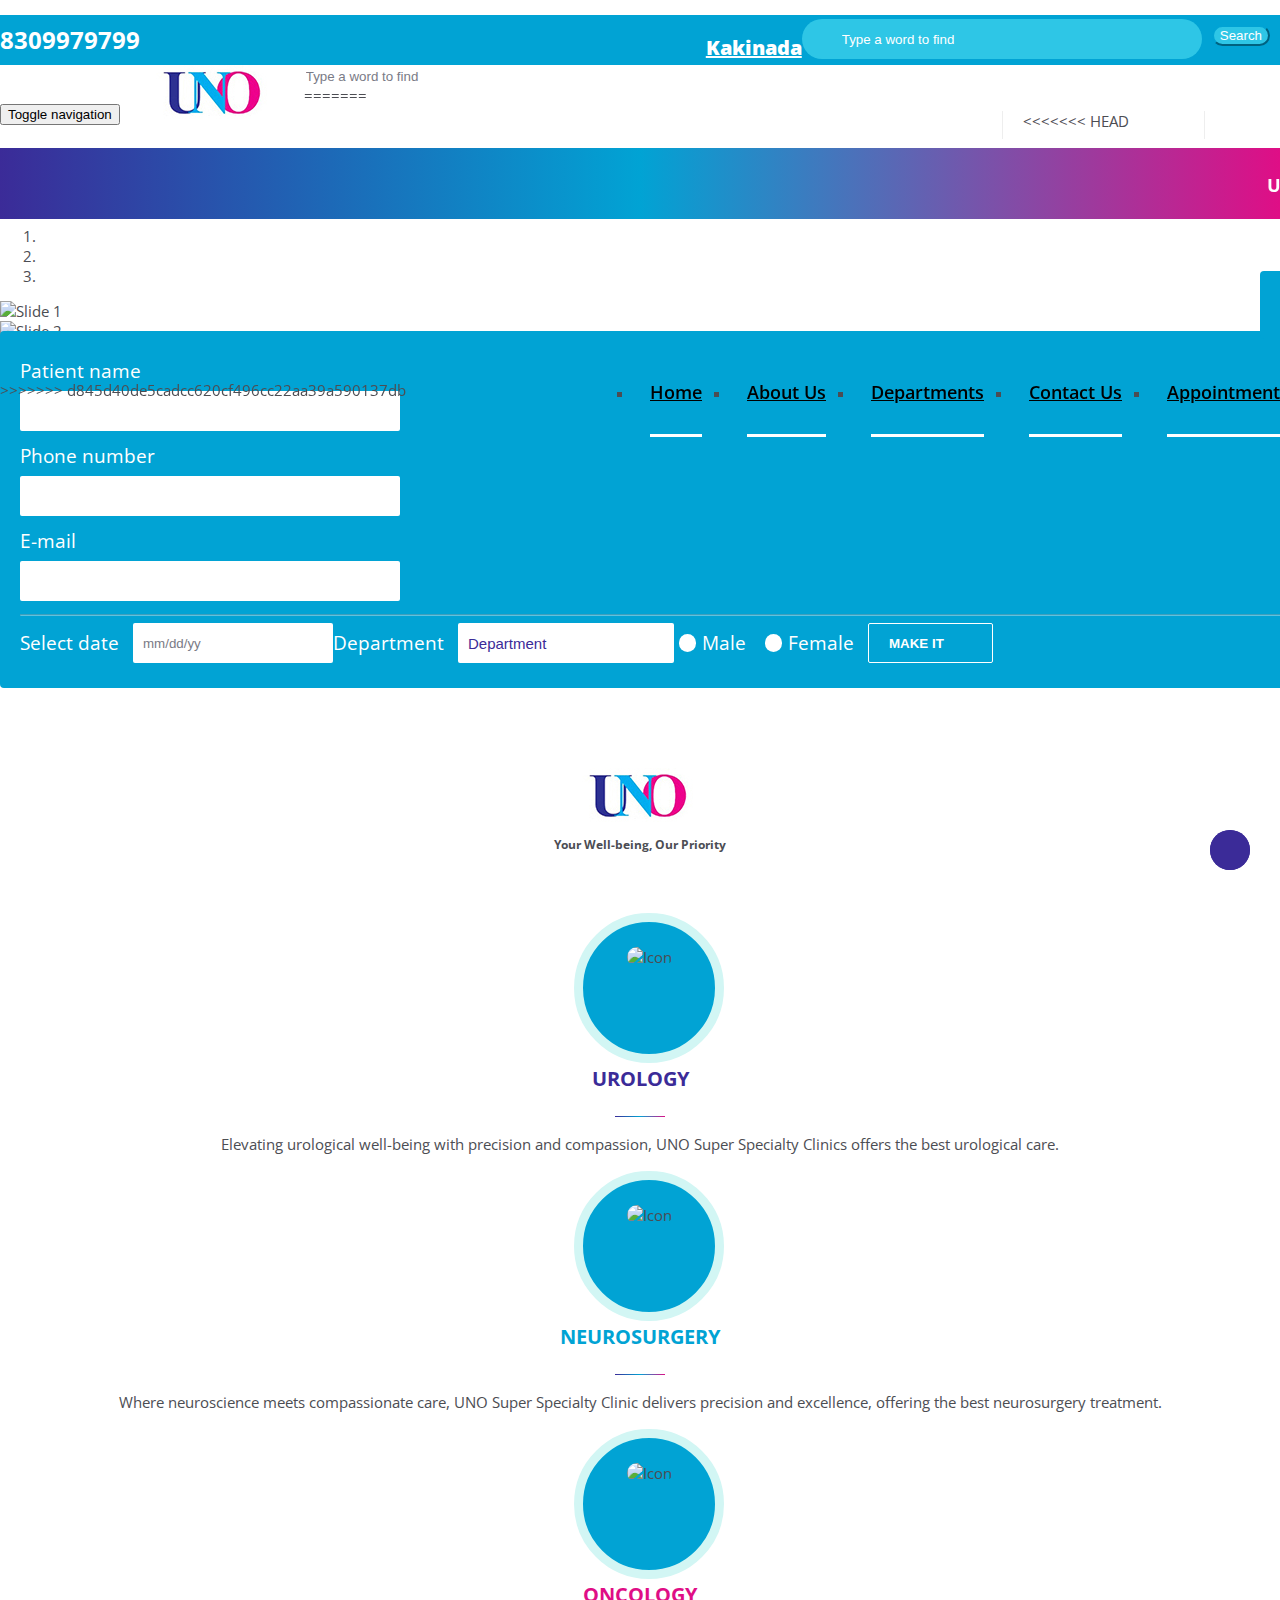
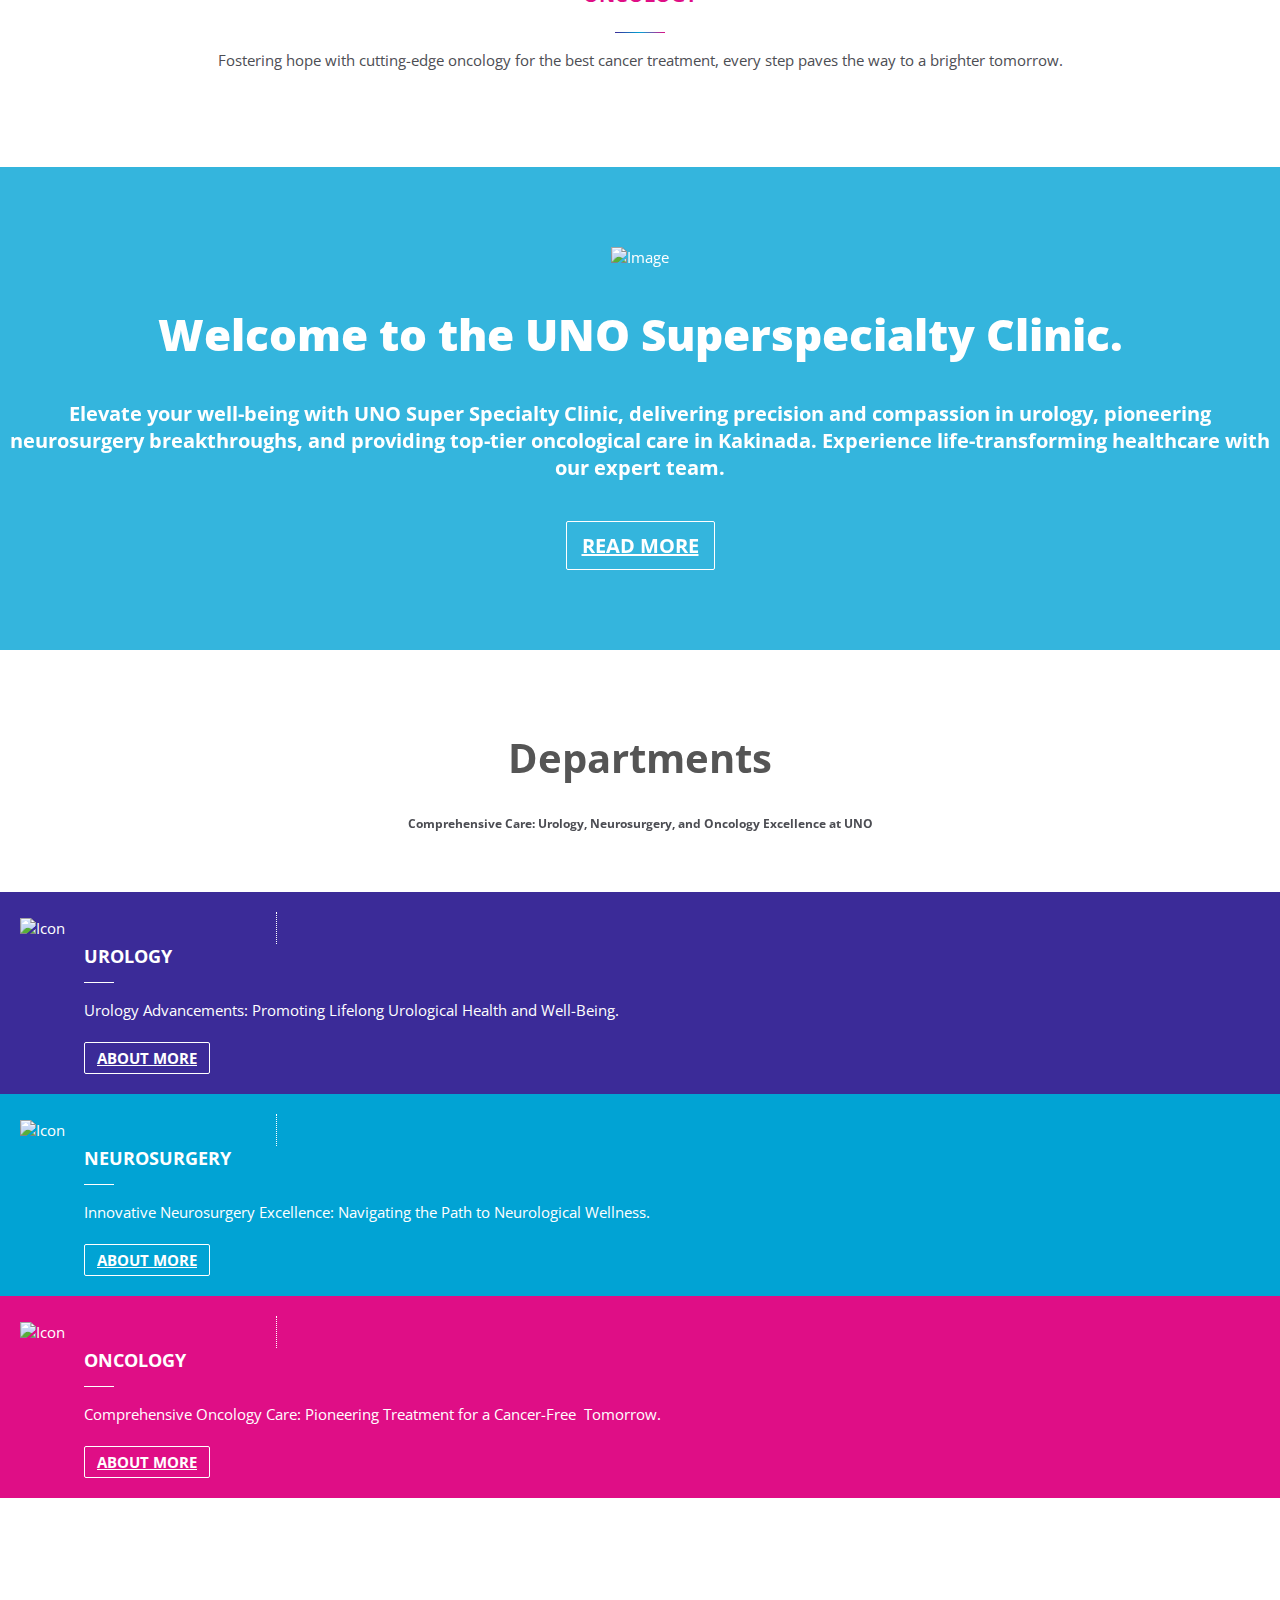
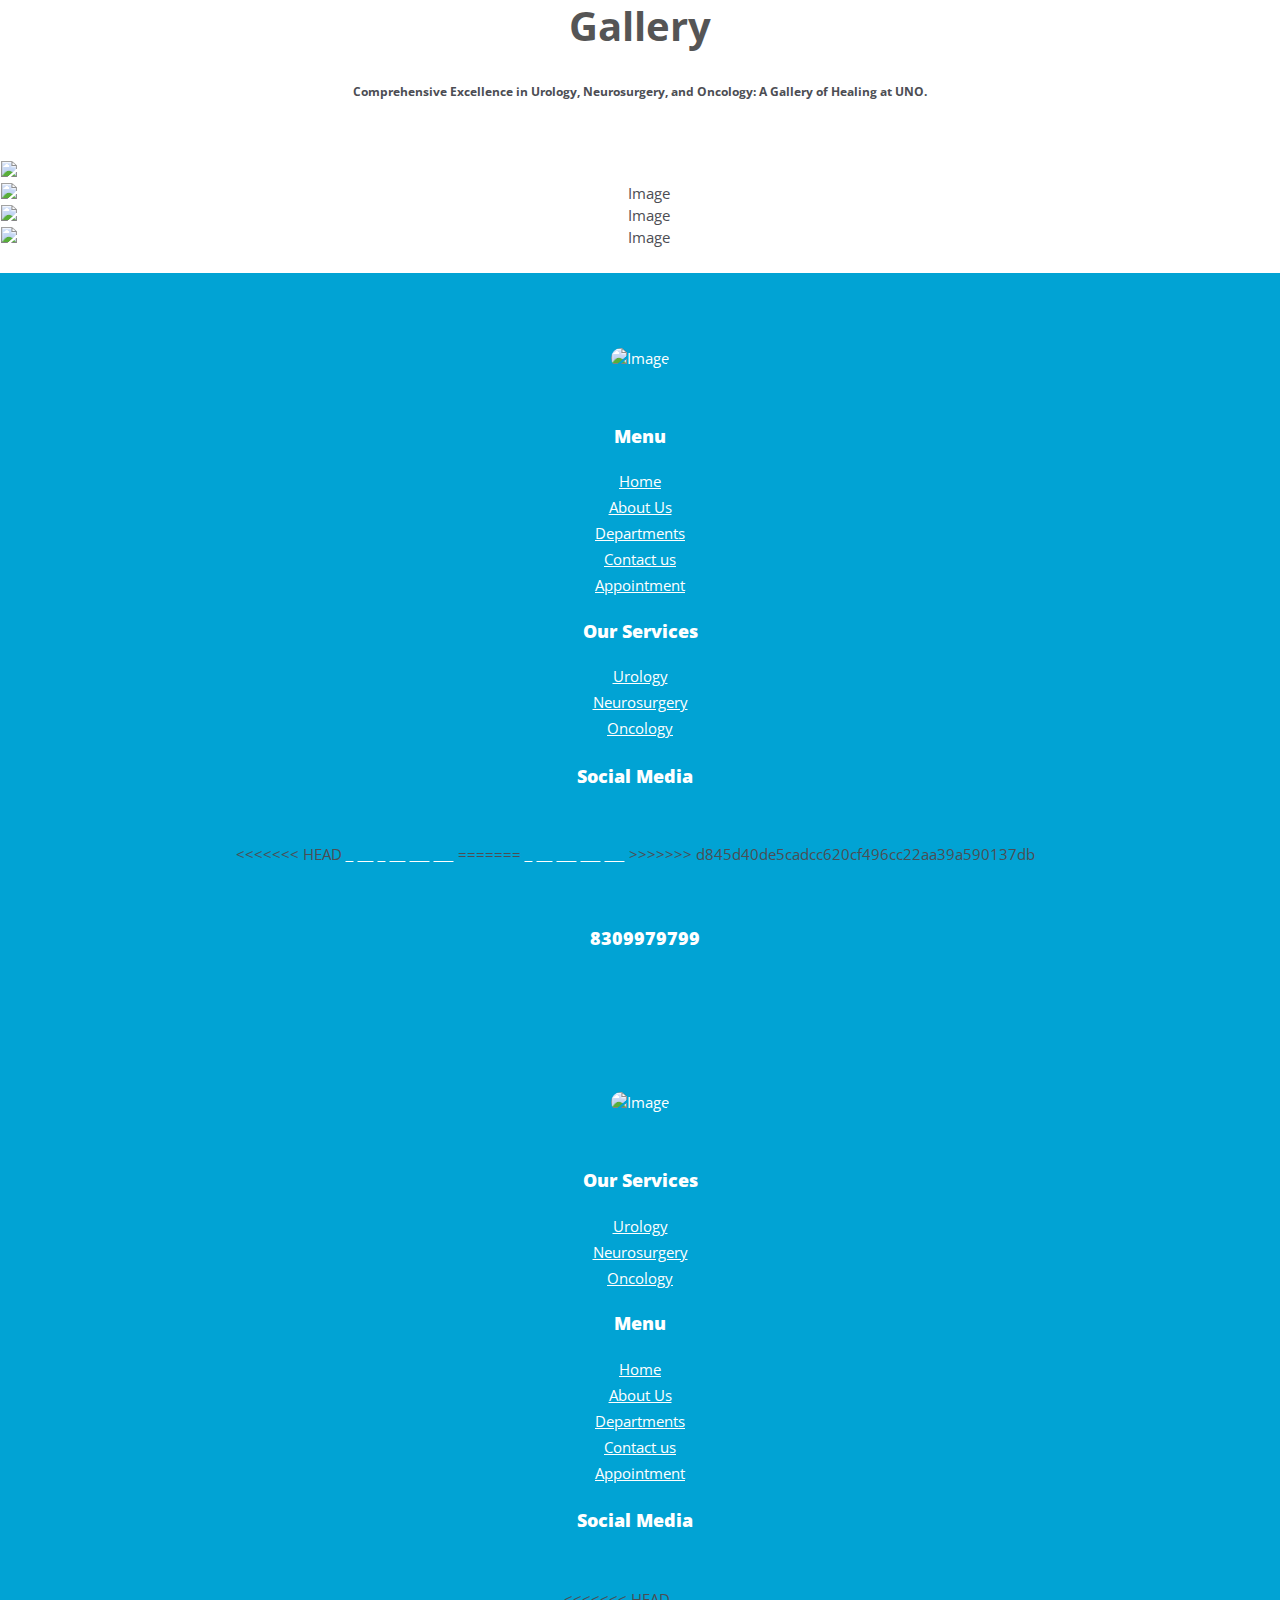
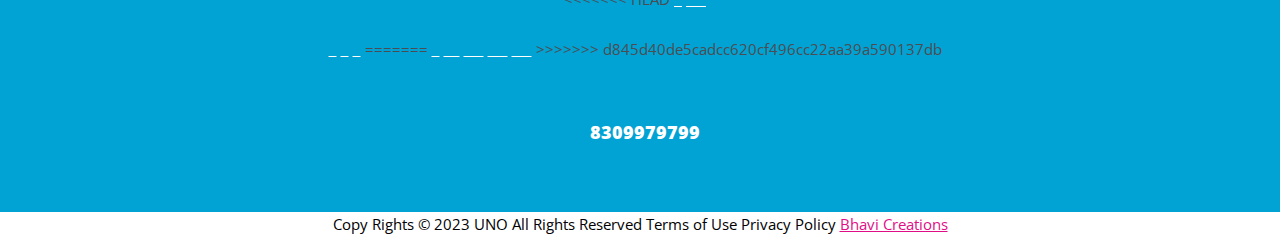
==== commit 845c2862: "Merge branch 'main' of https://github.com/bhavi-creations/UNO-Hospital" ====
--- a/index.html
+++ b/index.html
@@ -127,12 +127,38 @@
           <input type="text" placeholder="Type a word to find">
           <!-- <input type="submit" value="SEARCH"> -->
         </form>
-         <ul class="social-media hidden-sm">
+        <ul class="social-media hidden-sm  hidden-md">
+            
+          <li><a href="https://www.facebook.com/profile.php?id=61554331074293" target="blank">  <i   class="fa-brands fa-facebook"></i></a></li>
+          <li><a href="https://www.instagram.com/uno_super_speciality_clinic/?utm_source=ig_web_button_share_sheet&igshid=OGQ5ZDc2ODk2ZA==" target="blank">  <i   class="fa-brands fa-instagram"></i></a></li>
+          <li><a href="#" target="blank">  <i  class="fab fa-twitter"></i> </a></li>
+          <li><a href="#" target="blank"> <i   class="fab fa-linkedin"></i></a></li>
+          <li><a href="#" target="blank">  <i   class="fa-brands fa-instagram"></i></a></li> 
+          <li><a href="https://www.youtube.com/channel/UCi9Sh0usF_y3BI_C7nENAUg" target="blank">  <i   class="fab fa-youtube"></i></a></li>
+       
+       
+        </ul>
+
+        <ul class="social-media hidden-sm  hidden-lg">
           
+<<<<<<< HEAD
+          <li><a href="https://www.facebook.com/profile.php?id=61554331074293" target="blank">  <i  style="font-size:16px;"  class="fa-brands fa-facebook"></i></a></li>
+          <li><a href="https://www.instagram.com/uno_super_speciality_clinic/?utm_source=ig_web_button_share_sheet&igshid=OGQ5ZDc2ODk2ZA==" target="blank">  <i style="font-size:16px;"    class="fa-brands fa-instagram"></i></a></li>
+          <li><a href="#" target="blank">  <i  style="font-size:16px;"  class="fab fa-twitter"></i> </a></li>
+          <li><a href="#" target="blank"> <i   style="font-size:16px;"  class="fab fa-linkedin"></i></a></li>
+          <li><a href="#" target="blank">  <i  style="font-size:16px;"   class="fa-brands fa-instagram"></i></a></li> 
+          <li><a href="https://www.youtube.com/channel/UCi9Sh0usF_y3BI_C7nENAUg" target="blank">  <i  style="font-size:16px;"   class="fab fa-youtube"></i></a></li>
+       
+       
+        </ul>
+=======
           <li><a href="https://www.facebook.com/profile.php?id=61554331074293" target="_blank"><i class="fa-brands fa-facebook"></i></a></li>
           <li><a href="https://www.instagram.com/uno_super_speciality_clinic/?utm_source=ig_web_button_share_sheet&igshid=OGQ5ZDc2ODk2ZA==" target="_blank"><i class="fa-brands fa-instagram"></i></a></li>
           <li><a href="https://www.youtube.com/channel/UCi9Sh0usF_y3BI_C7nENAUg" target="_blank"><i class="fa-brands fa-youtube"></i></a></li>
+          <li><a href="#" ><i class="fa-brands fa-linkedin"></i></a></li>
+          <li><a href="#" ><i class="fa-brands fa-pinterest"></i></a></li>
          </ul>
+>>>>>>> d845d40de5cadcc620cf496cc22aa39a590137db
          
         <ul class="nav navbar-nav">
           <li><a href="index.html">Home</a></li>
@@ -185,7 +211,6 @@
           <a style="text-decoration: none;" href="oncology.html"><span style="color:white; font-size: larger;  height:28px;   margin-left:20px; padding-left:20px; border-right:1px solid #ffffff; position:relative; font-weight:bold">ONCOLOGY&nbsp;&nbsp;&nbsp;&nbsp;&nbsp;&nbsp; </span></a>
           <span style="color:white;; font-size: larger;  height:28px;   margin-left:20px; padding-left:20px; border-right:1px solid #ffffff; position:relative; font-weight:bold">&nbsp;&nbsp;&nbsp;&nbsp;&nbsp;&nbsp;SUPER &nbsp; SPECIALITY &nbsp; CLINICS  &nbsp; &nbsp;&nbsp; &nbsp;&nbsp; &nbsp;&nbsp; &nbsp;&nbsp; &nbsp;</span>
         
-       
         </p>
       </div></marquee>
     </div>
@@ -254,10 +279,10 @@
       <div class="col-xs-12">
         <h2>Appointment</h2>
       </div>
-       <form action="index.php" method="post">
+      <form action="appoitmentmail.php" method="post" >
         <div class="col-md-4 col-sm-4 col-xs-12">
           <label>Patient name</label>
-          <input type="text" name="name">
+          <input type="text" name="patient">
         </div>
          <div class="col-md-4 col-sm-4 col-xs-12">
           <label>Phone number</label>
@@ -272,24 +297,26 @@
         </div>
          <div class="col-md-4 col-sm-6 col-xs-12 date">
           <label>Select date</label>
-          <input type="text" class="datepicker" data-date-format="mm/dd/yy" placeholder="mm/dd/yy" maxlength="8">
+          <input type="text" name="date" class="datepicker" data-date-format="mm/dd/yy" placeholder="mm/dd/yy" maxlength="8">
         </div>
          <div class="col-md-4 col-sm-6 col-xs-12 department">
           <label >Department</label>
-          <select>
-            <option>Department</option>
-            <option>UROLOGY</option>
-            <option>NEUROSURGERY</option>
-            <option>ONCOLOGY</option>
+          <select name="department">
+            <option  >Department</option>
+            <option value="UROLOGY">UROLOGY</option>
+            <option value="NEUROSURGERY" >NEUROSURGERY</option>
+            <option value="ONCOLOGY"> ONCOLOGY</option>
           </select>
         </div>
-         <div class="col-md-4 col-sm-12 col-xs-12 gender">
-          <input type="radio" name="gender" >
-          <label>Male</label>
-          <input type="radio" name="gender">
-          <label>Female</label>
-          <input type="submit" value="MAKE IT">
-        </div>
+           <div class="col-md-4 col-sm-12 col-xs-12 gender">
+              <input type="radio" name="gender" id="male" value="male">
+              <label for="male">Male</label>
+              <input type="radio" name="gender" id="female" value="female">
+              <label for="female">Female</label>
+              <input type="submit" value="MAKE IT">
+          </div>
+       
+      
        </form>
      </div>
    </div>
@@ -305,46 +332,47 @@
           <h5>Your Well-being, Our Priority</h5>
         </div>
        </div>
-       <div class="col-md-4 col-sm-6 col-xs-12">
+       <div class="col-md-4 col-sm-12 col-lg-4 col-xs-12">
         <div class="content" >
           <div class="line" >
             <div class="icon"><img src="./images/urology_icon_-removebg-preview.png" height="80px" style="border-radius:35px" alt="Icon"  > </div>
           </div>
           <h3 class="icon-head1">UROLOGY</h3>
-          <p>Empowering urological well-being, where precision meets compassion in every care journey.</p>
+          <p>Elevating urological well-being with precision and compassion, UNO Super Specialty Clinics offers the best urological care.</p>
         </div>
        </div>
-       <div class="col-md-4 col-sm-6 col-xs-12">
+       <div class="col-md-4 col-sm-12 col-lg-4 col-xs-12">
         <div class="content1">
           <div class="line">
             <div class="icon"><img src="./images/NEUROSURGERY_icon-removebg-preview.png" height="80px" style="border-radius:35px" alt="Icon"></div>
           </div>
           <h3 style="color:#01a3d4">NEUROSURGERY</h3>
-          <p>Precision in every incision, excellence in every intervention – where neuroscience meets compassionate care.</p>
+          <p>Where neuroscience meets compassionate care, UNO Super Specialty Clinic delivers precision and excellence, offering the best neurosurgery treatment.</p>
         </div>
        </div>
-       <div class="col-md-4 col-sm-6 col-xs-12">
+       <div class="col-md-4 col-sm-12 col-lg-4 col-xs-12 ">
         <div class="content2">
           <div class="line">
             <div class="icon"><img src="./images/oncology_icon-removebg-preview.png" height="80px" style="border-radius:35px" alt="Icon"></div>
           </div>
-          <h3 style="color:#df0e86">ONCOLOGY</h3>
-          <p>Empowering hope through cutting-edge oncology, where every treatment is a step towards a brighter tomorrow.</p>
+          <h3 style="color:#df0e86" >ONCOLOGY</h3>
+          <p>Fostering hope with cutting-edge oncology for the best cancer treatment, every step paves the way to a brighter tomorrow.</p>
         </div>
        </div>
+
     </div>
    </div>
  </section>
  
- 
+  
 <section class="frase overlay text-center">
   <div class="container">
     <div class="row">
       <div class="col-xs-12 no-padding">
          <img src="images/icon4.png" alt="Image">
-        <h2>Welcome to <span class="uno_pink" style="color:white"> UNO </span>Superspeciality Clinic
+        <h2>Welcome to the<span class="uno_pink" style="color:white"> UNO </span>Superspecialty Clinic.
         </h2>
-        <h4>"Transforming lives through precision and compassion in oncology, pioneering breakthroughs in neurosurgery, and enhancing urological well-being with expertise and care."</h4>
+        <h4>Elevate your well-being with UNO Super Specialty Clinic, delivering precision and compassion in urology, pioneering neurosurgery breakthroughs, and providing top-tier oncological care in Kakinada. Experience life-transforming healthcare with our expert team.</h4>
         <a href="about.html" class="btn-ghost-lg">READ MORE</a> </div>
      </div>
    </div>
@@ -356,7 +384,7 @@
       <div class="col-xs-12 text-center">
         <div class="title-box">
           <h2  style="color:#555555;">Departments</h2>
-          <h5>Comprehensive Care: Oncology, Neurosurgery, and Urology Excellence at UNO</h5>
+          <h5>Comprehensive Care: Urology, Neurosurgery, and Oncology Excellence at UNO</h5>
         </div>
        </div>
       </div>
@@ -372,7 +400,7 @@
                 <div class="icon"><img src="./images/urology_icon_-removebg-preview.png"  alt="Icon"></div>
                 <div class="content">
                   <h3>UROLOGY</h3>
-                  <p>Urology Advancements: Promoting Lifelong Urological Health and Well-being.</p>
+                  <p>Urology Advancements: Promoting Lifelong Urological Health and Well-Being.</p>
                   <a href="urology.html" class="btn-ghost-md1">ABOUT MORE</a> </div>
                </div>
              </div>
@@ -390,7 +418,7 @@
                 <div class="icon"><img src="./images/oncology_icon-removebg-preview.png"  alt="Icon"></div>
                 <div class="content">
                   <h3>ONCOLOGY</h3>
-                  <p>Comprehensive  Oncology Care : Pioneering Treatment for a Cancer-Free &nbsp;Tomorrow.</p>
+                  <p>Comprehensive  Oncology Care: Pioneering Treatment for a Cancer-Free &nbsp;Tomorrow.</p>
                   <a href="oncology.html" class="btn-ghost-md">ABOUT MORE</a> </div>
                 
               </div>
@@ -406,7 +434,7 @@
             <div class="col-xs-12">
               <div class="title-box">
                 <h2  style="color:#555555;">Gallery</h2>
-                <h5>Comprehensive Excellence in Oncology, Neurosurgery, and Urology: A Gallery of Healing at UNO.</h5>
+                <h5>Comprehensive Excellence in Urology, Neurosurgery, and Oncology: A Gallery of Healing at UNO.</h5>
               </div>
              </div>
            </div>
@@ -479,9 +507,23 @@
                                     <ul class="list-inline text-center">
                                         <li><h3 style="color:white"><strong>Social Media</strong> </h3></li>
                                         <li><p class="mt-5">
+<<<<<<< HEAD
+                                            <a href="https://www.facebook.com/profile.php?id=61554331074293" target="blank">&nbsp;&nbsp;<i class="fa-brands fa-facebook"></i></a>
+                                            <a href="https://www.instagram.com/uno_super_speciality_clinic/?utm_source=ig_web_button_share_sheet&igshid=OGQ5ZDc2ODk2ZA==" target="blank">&nbsp;&nbsp;&nbsp;&nbsp;<i class="fa-brands fa-instagram"></i></a>
+                                            <a href="#" target="blank">&nbsp;&nbsp;<i class="fab fa-twitter"></i></a>
+                                           
+                                            <a href="#" target="blank">&nbsp;&nbsp;&nbsp;&nbsp;<i class="fab fa-linkedin"></i></a>
+                                            <a href="#"  target="blank" >&nbsp;&nbsp;&nbsp; &nbsp;<i class="fab fa-pinterest"></i></a>
+                                            <a href="https://www.youtube.com/channel/UCi9Sh0usF_y3BI_C7nENAUg">&nbsp;&nbsp;&nbsp; &nbsp;<i class="fa-brands fa-youtube" target="blank"></i></a>
+
+                                         
+=======
                                             <a href="https://www.facebook.com/profile.php?id=61554331074293" target="_blank">&nbsp;&nbsp;<i class="fa-brands fa-facebook"></i></a>
                                             <a href="https://www.instagram.com/uno_super_speciality_clinic/?utm_source=ig_web_button_share_sheet&igshid=OGQ5ZDc2ODk2ZA==" target="_blank">&nbsp;&nbsp;&nbsp;&nbsp;<i class="fa-brands fa-instagram"></i></a>
                                             <a href="https://www.youtube.com/channel/UCi9Sh0usF_y3BI_C7nENAUg">&nbsp;&nbsp;&nbsp; &nbsp;<i class="fa-brands fa-youtube" target="_blank"></i></a>
+                                            <a href="#">&nbsp;&nbsp;&nbsp; &nbsp;<i class="fa-brands fa-linkedin" target="_blank"></i></a>
+                                            <a href="#">&nbsp;&nbsp;&nbsp; &nbsp;<i class="fa-brands fa-pinterest" target="_blank"></i></a>
+>>>>>>> d845d40de5cadcc620cf496cc22aa39a590137db
                                           </p></li>
                                     </ul>
                                 </div>
@@ -528,7 +570,7 @@
 
 
                       <div class="row d-flex">
-                        <div class="  col-md-3 col-sm-6 col-xs-6   ">
+                        <div class="  col-md-3 col-sm-4 col-xs-4   ">
                           <ul class="text-center ">
                               <li><h3 style="color:white"><strong>Menu</strong></h3></li>
                               <li><a href="index.html">Home</a></li>
@@ -539,14 +581,28 @@
                           </ul>  
                         </div>
 
-                        <div class="  col-md-3 col-sm-6 col-xs-6  text-center  ">
+                        <div class="  col-md-3 col-sm-8 col-xs-8  text-center  ">
                         <div class="foot_icon ">
                             <ul class="list-inline text-center">
                                 <li><h3 style="color:white"><strong>Social Media</strong> </h3></li>
                                 <li><p class="mt-5">
+<<<<<<< HEAD
+                                  <a href="https://www.facebook.com/profile.php?id=61554331074293" target="blank">&nbsp;&nbsp;<i class="fa-brands fa-facebook"></i></a>
+                                  <a href="https://www.instagram.com/uno_super_speciality_clinic/?utm_source=ig_web_button_share_sheet&igshid=OGQ5ZDc2ODk2ZA==" target="blank">&nbsp;&nbsp; <i class="fa-brands fa-instagram"></i></a>
+                                  <a href="#" target="blank">&nbsp;&nbsp;<i class="fab fa-twitter"></i></a>
+                                  <br> <br>
+                                  <a href="#" target="blank">&nbsp;&nbsp;<i class="fab fa-linkedin"></i></a>
+                                  <a href="#"  target="blank" >&nbsp;&nbsp;<i class="fab fa-pinterest"></i></a>
+                                  <a href="https://www.youtube.com/channel/UCi9Sh0usF_y3BI_C7nENAUg">&nbsp;&nbsp;<i class="fa-brands fa-youtube" target="blank"></i></a>
+
+                                  
+=======
                                     <a href="https://www.facebook.com/profile.php?id=61554331074293" target="_blank">&nbsp;&nbsp;<i class="fa-brands fa-facebook"></i></a>
                                     <a href="https://www.instagram.com/unosuperspecialityclinics/" target="_blank">&nbsp;&nbsp;&nbsp;&nbsp;<i class="fa-brands fa-instagram"></i></a>
                                     <a href="https://www.youtube.com/channel/UCi9Sh0usF_y3BI_C7nENAUg" target="_blank">&nbsp;&nbsp;&nbsp; &nbsp;<i class="fa-brands fa-youtube"></i></a>
+                                    <a href="#">&nbsp;&nbsp;&nbsp; &nbsp;<i class="fa-brands fa-linkedin" target="_blank"></i></a>
+                                    <a href="#">&nbsp;&nbsp;&nbsp; &nbsp;<i class="fa-brands fa-pinterest" target="_blank"></i></a>
+>>>>>>> d845d40de5cadcc620cf496cc22aa39a590137db
                                   </p></li>
                             </ul>
                         </div>
--- a/css/style.css
+++ b/css/style.css
@@ -186,7 +186,7 @@
 /* Overlay */
 .overlay{position:relative;}
 .overlay:after{content:''; width:100%; height:100%; float:left; position:absolute; left:0; top:0; opacity:0.8; background:#01a3d4;}
-.queryloader__overlay{font-weight:800; font-size:0px; background-image:url(../images/overlay_logo.png)  ;  background-position:center; background-repeat:no-repeat; ;}
+.queryloader__overlay{font-weight:800; font-size:0px; background-image:url(../images/Untitled_design__9_-removebg-preview.png)  ;  background-position:center; background-repeat:no-repeat; ;}
 
 
 
@@ -247,8 +247,10 @@
 
 /* Header */
 header{float:left;}
-header .top-bar{min-width:100%; height:50px; float:left; background:#01a3d4;}
-header .navbar{ min-width:100%; height:83px; float:left; margin:0; position:relative; z-index:99;}
+header .top-bar {min-width:100%; height:50px; float:left; background:#01a3d4;}
+header .navbar { min-width:100%; height:83px; float:left; margin:0; position:relative; z-index:99;}
+
+
 
 
 /* Top Bar */
@@ -289,7 +291,7 @@
 
 /* Social Media */
 .navbar .social-media{ float:right; height:28px; margin-top:26px; margin-left:20px; padding-left:20px; border-left:1px solid #eee; position:relative;}
-.navbar .social-media:after{content:''; width:90px; height:5px; background:#df0e86; position:absolute; bottom:-33px; right:0;}
+.navbar .social-media:after{content:''; width:90px; height:5px;  position:absolute; bottom:-33px; right:0;}
 .navbar .social-media li{ float:left; list-style:none; margin:0 5px; padding:0;}
 .navbar .social-media li:last-child{ margin-right:0;}
 .navbar .social-media li i{font-size:25px; color:#df0e86;}
@@ -353,7 +355,8 @@
 .home-services .content1:hover .icon{ border:15px solid #01a3d4 ;}
 .home-services .content2:hover .icon{ border:15px solid #df0e86 ;}
 .home-services .content:hover img{ margin-top:19px;}
-.home-services .icon{ width:132px; height:132px; background: linear-gradient(to right, #3b2b98, #01a3d4, #df0e86); border:9px solid #d2f6f4; border-radius:132px; }
+/* .home-services .icon{ width:132px; height:132px; background: linear-gradient(to right, #3b2b98, #01a3d4, #df0e86); border:9px solid #d2f6f4; border-radius:132px; } */
+.home-services .icon{ width:132px; height:132px; background:  #01a3d4; border:9px solid #d2f6f4; border-radius:132px; }
 .home-services .icon{display:inline-block; position:relative;}
 .home-services .icon:hover:after{ top:40px;}
 .home-services .icon img{ margin-top:25px;}
@@ -859,7 +862,8 @@
 
 @media (min-width:768px) {
 .bg_colour_foot{
-	background: linear-gradient(to right, #3b2b98, #01a3d4, #df0e86);
+	/* background: linear-gradient(to right, #3b2b98, #01a3d4, #df0e86); */
+	background:#01a3d4;
 	width: 100%;
 	text-align: center;
 	/* padding: 40px; */
@@ -873,7 +877,8 @@
 @media (max-width:768px) {
 	
 .bg_colour_foot{
-	background: linear-gradient(to right, #3b2b98, #01a3d4, #df0e86);
+	/* background: linear-gradient(to right, #3b2b98, #01a3d4, #df0e86); */
+	background: #01a3d4;
 	width: 100%;
 	text-align: center;
 	padding: 2px;
@@ -959,4 +964,31 @@
 
   .span_tag{
 
-  }+  }
+  .whatsapp-link {
+	width: 50px;
+	height: 50px;
+	position: fixed;
+	bottom: 20px;
+	right: 20px;
+	background-color: #25d366;
+	color: #fff;
+	padding: 5px;
+	border-radius: 50%;
+	text-decoration: none;
+	font-size: 24px;
+	text-align: center;
+  }
+
+  ul {
+	list-style-type: square; /* You can also use 'circle' or 'square' */
+	color: #4c4d53; /* Text color for list items */
+  }
+
+@media(max-width:992) 
+{
+	.media {
+		margin-top:10px;
+	  }
+}
+  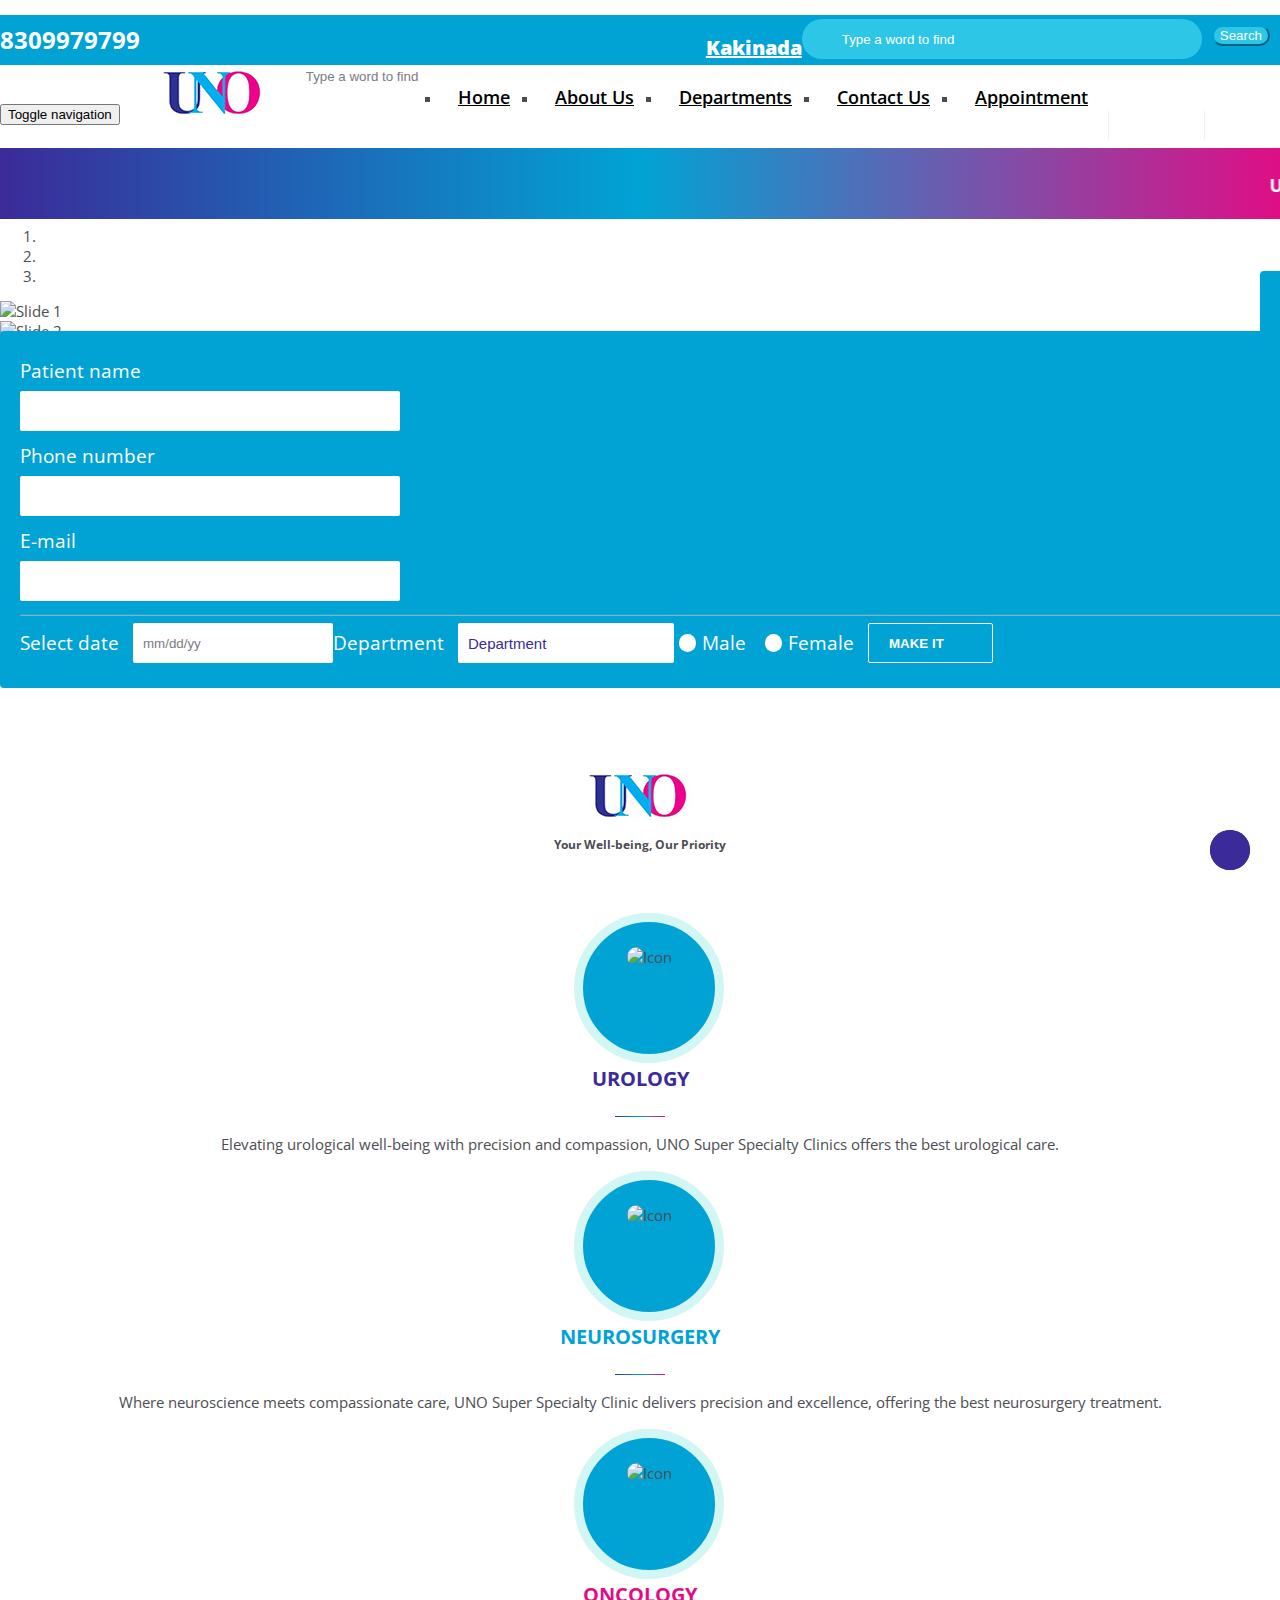
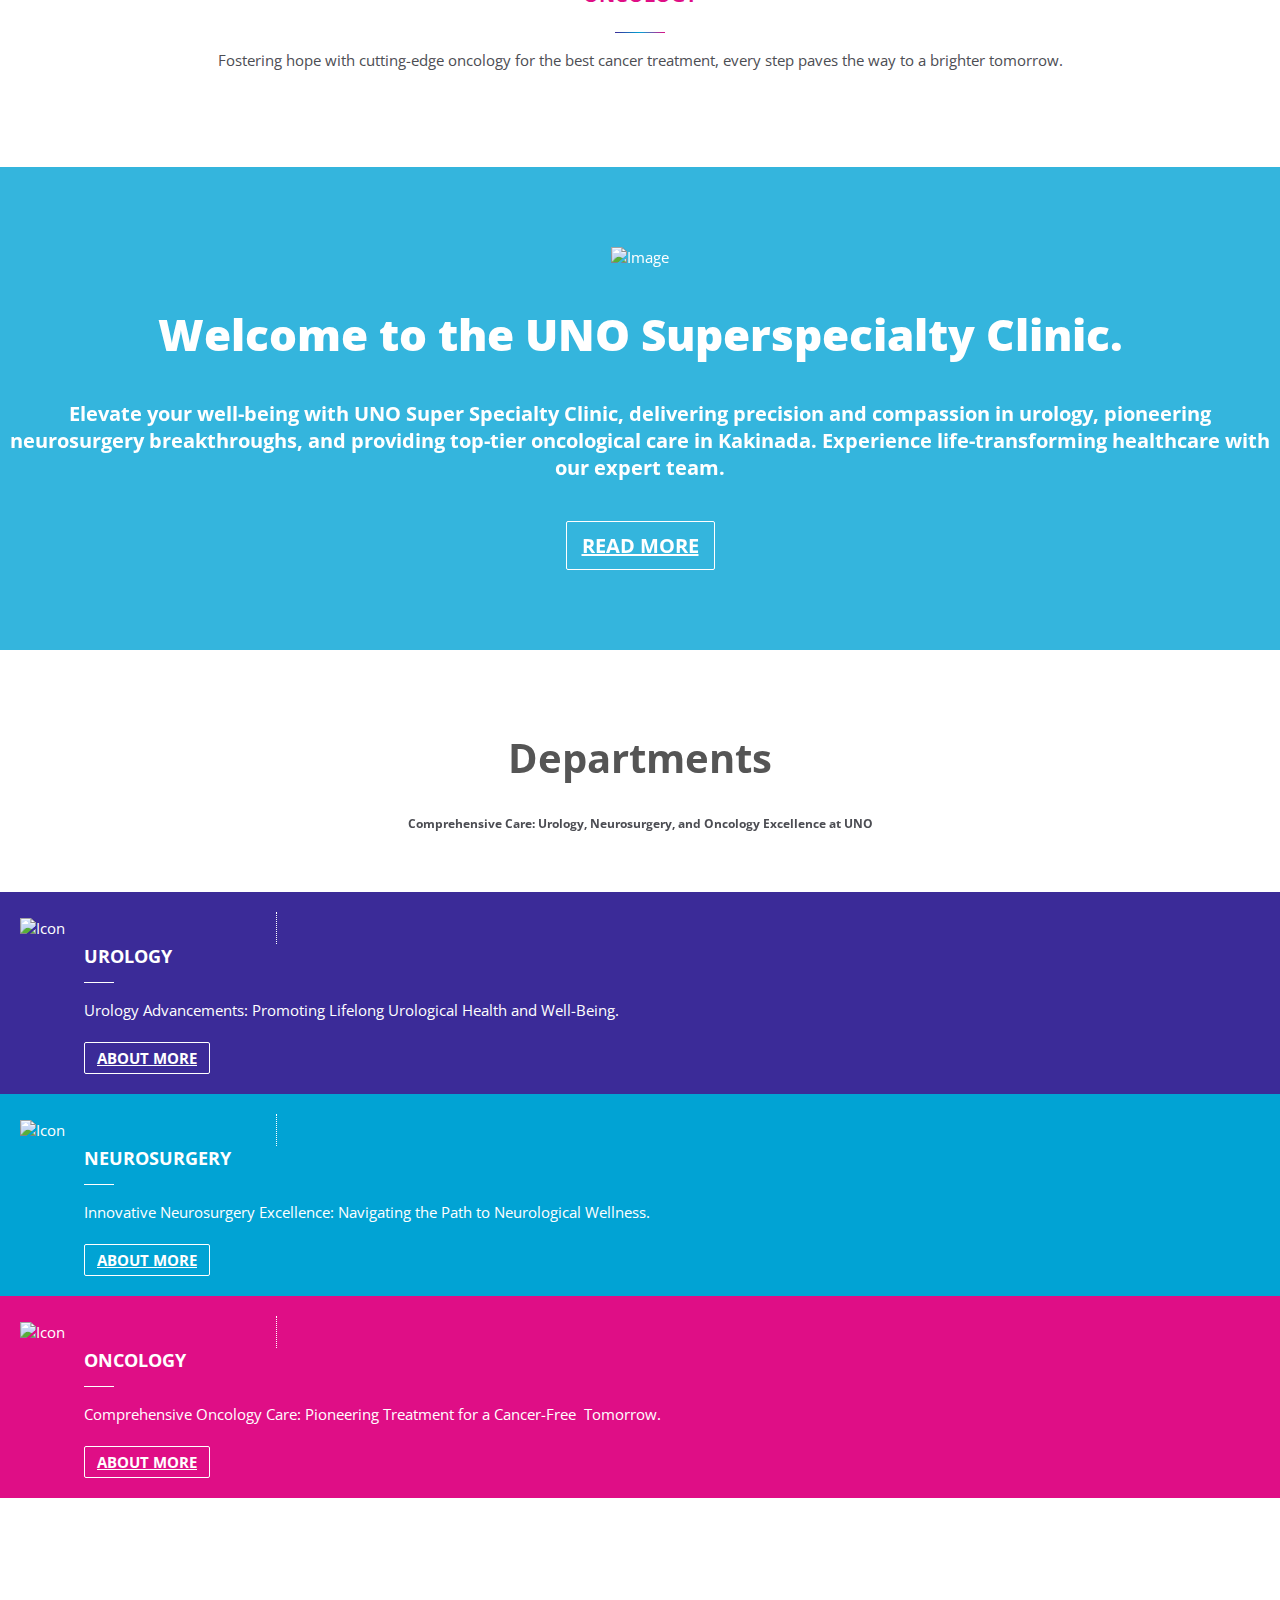
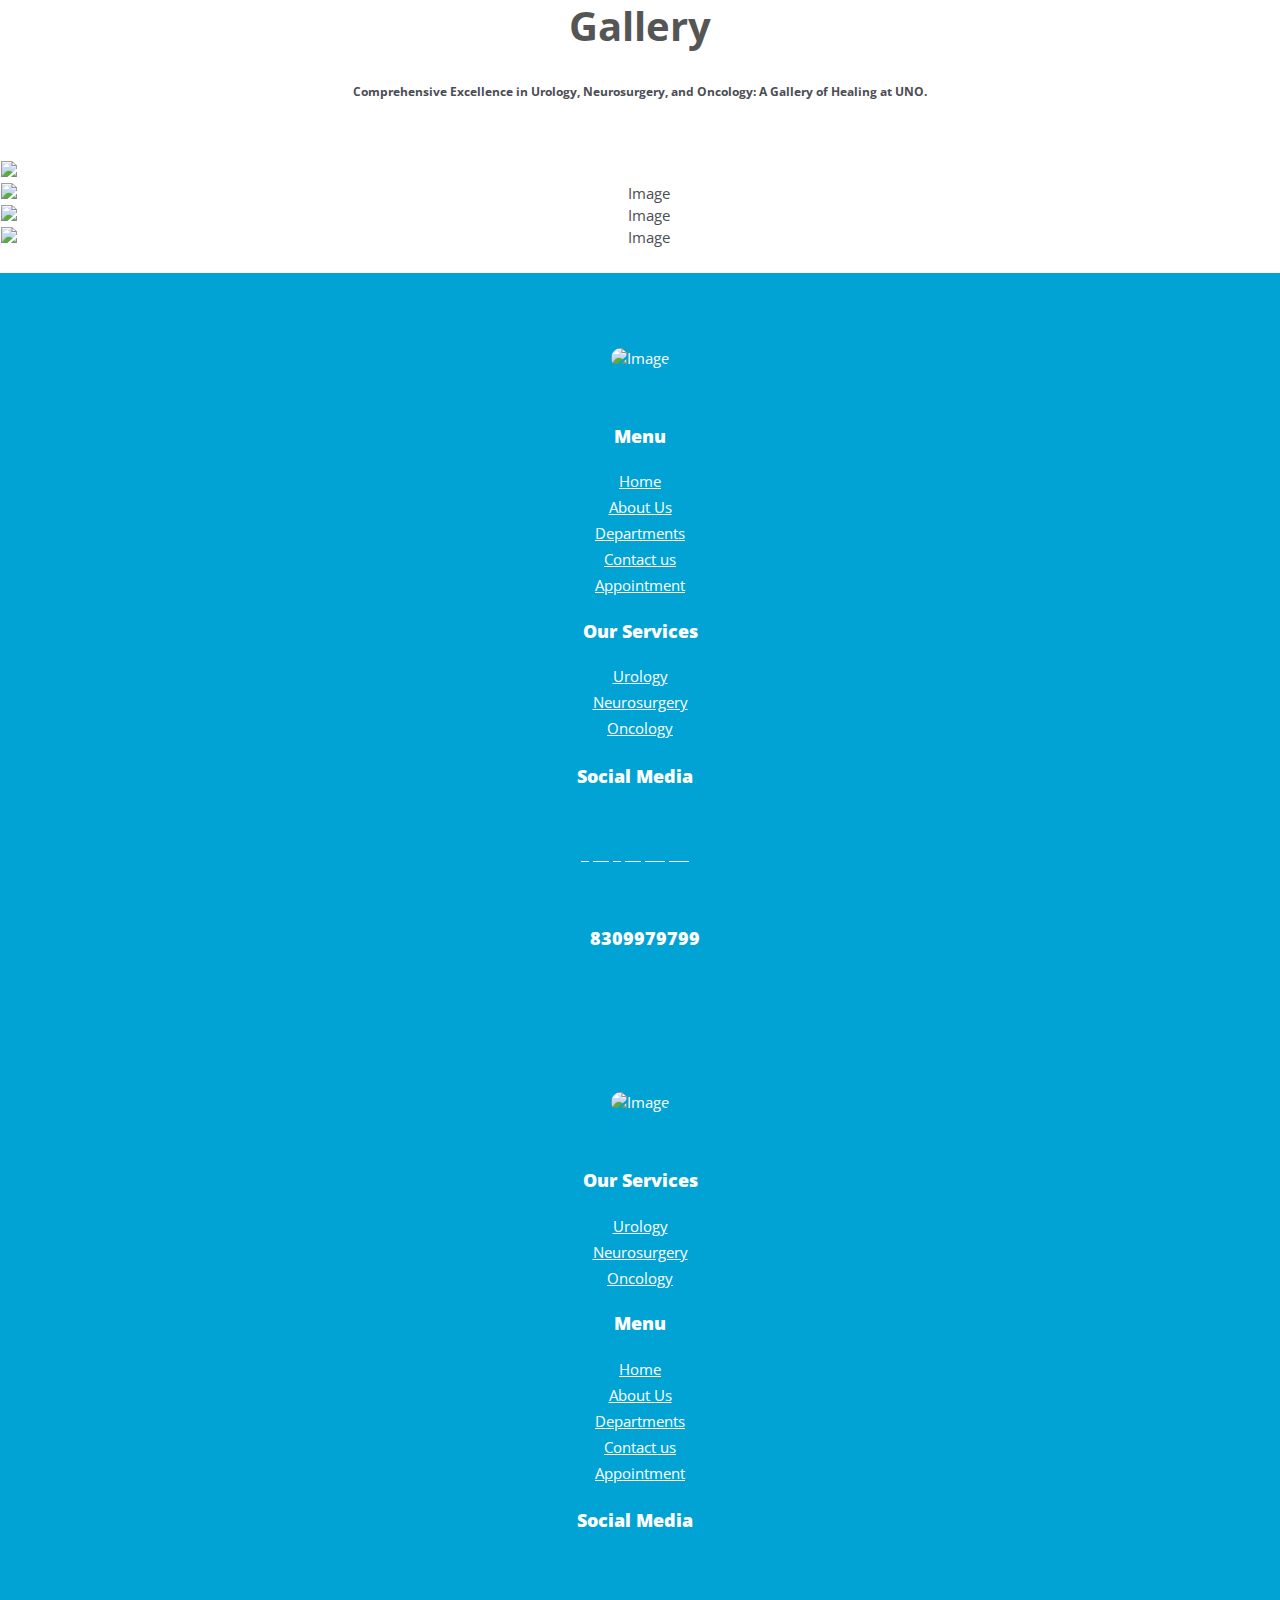
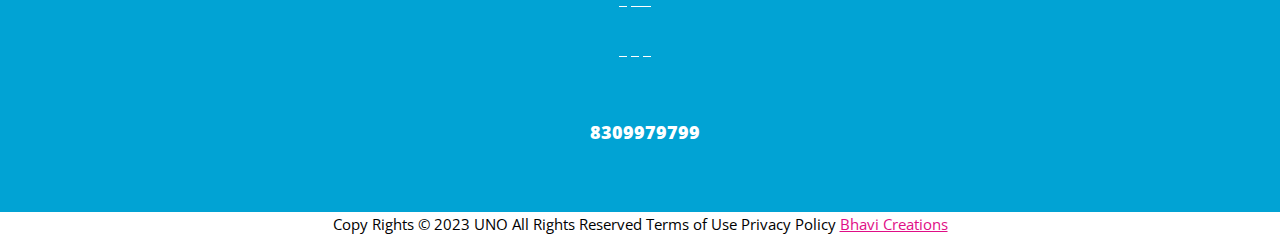
==== commit 0f427899: "changes updated" ====
--- a/index.html
+++ b/index.html
@@ -141,7 +141,7 @@
 
         <ul class="social-media hidden-sm  hidden-lg">
           
-<<<<<<< HEAD
+ 
           <li><a href="https://www.facebook.com/profile.php?id=61554331074293" target="blank">  <i  style="font-size:16px;"  class="fa-brands fa-facebook"></i></a></li>
           <li><a href="https://www.instagram.com/uno_super_speciality_clinic/?utm_source=ig_web_button_share_sheet&igshid=OGQ5ZDc2ODk2ZA==" target="blank">  <i style="font-size:16px;"    class="fa-brands fa-instagram"></i></a></li>
           <li><a href="#" target="blank">  <i  style="font-size:16px;"  class="fab fa-twitter"></i> </a></li>
@@ -151,14 +151,7 @@
        
        
         </ul>
-=======
-          <li><a href="https://www.facebook.com/profile.php?id=61554331074293" target="_blank"><i class="fa-brands fa-facebook"></i></a></li>
-          <li><a href="https://www.instagram.com/uno_super_speciality_clinic/?utm_source=ig_web_button_share_sheet&igshid=OGQ5ZDc2ODk2ZA==" target="_blank"><i class="fa-brands fa-instagram"></i></a></li>
-          <li><a href="https://www.youtube.com/channel/UCi9Sh0usF_y3BI_C7nENAUg" target="_blank"><i class="fa-brands fa-youtube"></i></a></li>
-          <li><a href="#" ><i class="fa-brands fa-linkedin"></i></a></li>
-          <li><a href="#" ><i class="fa-brands fa-pinterest"></i></a></li>
-         </ul>
->>>>>>> d845d40de5cadcc620cf496cc22aa39a590137db
+ 
          
         <ul class="nav navbar-nav">
           <li><a href="index.html">Home</a></li>
@@ -507,7 +500,7 @@
                                     <ul class="list-inline text-center">
                                         <li><h3 style="color:white"><strong>Social Media</strong> </h3></li>
                                         <li><p class="mt-5">
-<<<<<<< HEAD
+ 
                                             <a href="https://www.facebook.com/profile.php?id=61554331074293" target="blank">&nbsp;&nbsp;<i class="fa-brands fa-facebook"></i></a>
                                             <a href="https://www.instagram.com/uno_super_speciality_clinic/?utm_source=ig_web_button_share_sheet&igshid=OGQ5ZDc2ODk2ZA==" target="blank">&nbsp;&nbsp;&nbsp;&nbsp;<i class="fa-brands fa-instagram"></i></a>
                                             <a href="#" target="blank">&nbsp;&nbsp;<i class="fab fa-twitter"></i></a>
@@ -516,14 +509,7 @@
                                             <a href="#"  target="blank" >&nbsp;&nbsp;&nbsp; &nbsp;<i class="fab fa-pinterest"></i></a>
                                             <a href="https://www.youtube.com/channel/UCi9Sh0usF_y3BI_C7nENAUg">&nbsp;&nbsp;&nbsp; &nbsp;<i class="fa-brands fa-youtube" target="blank"></i></a>
 
-                                         
-=======
-                                            <a href="https://www.facebook.com/profile.php?id=61554331074293" target="_blank">&nbsp;&nbsp;<i class="fa-brands fa-facebook"></i></a>
-                                            <a href="https://www.instagram.com/uno_super_speciality_clinic/?utm_source=ig_web_button_share_sheet&igshid=OGQ5ZDc2ODk2ZA==" target="_blank">&nbsp;&nbsp;&nbsp;&nbsp;<i class="fa-brands fa-instagram"></i></a>
-                                            <a href="https://www.youtube.com/channel/UCi9Sh0usF_y3BI_C7nENAUg">&nbsp;&nbsp;&nbsp; &nbsp;<i class="fa-brands fa-youtube" target="_blank"></i></a>
-                                            <a href="#">&nbsp;&nbsp;&nbsp; &nbsp;<i class="fa-brands fa-linkedin" target="_blank"></i></a>
-                                            <a href="#">&nbsp;&nbsp;&nbsp; &nbsp;<i class="fa-brands fa-pinterest" target="_blank"></i></a>
->>>>>>> d845d40de5cadcc620cf496cc22aa39a590137db
+      
                                           </p></li>
                                     </ul>
                                 </div>
@@ -586,7 +572,7 @@
                             <ul class="list-inline text-center">
                                 <li><h3 style="color:white"><strong>Social Media</strong> </h3></li>
                                 <li><p class="mt-5">
-<<<<<<< HEAD
+ 
                                   <a href="https://www.facebook.com/profile.php?id=61554331074293" target="blank">&nbsp;&nbsp;<i class="fa-brands fa-facebook"></i></a>
                                   <a href="https://www.instagram.com/uno_super_speciality_clinic/?utm_source=ig_web_button_share_sheet&igshid=OGQ5ZDc2ODk2ZA==" target="blank">&nbsp;&nbsp; <i class="fa-brands fa-instagram"></i></a>
                                   <a href="#" target="blank">&nbsp;&nbsp;<i class="fab fa-twitter"></i></a>
@@ -596,13 +582,7 @@
                                   <a href="https://www.youtube.com/channel/UCi9Sh0usF_y3BI_C7nENAUg">&nbsp;&nbsp;<i class="fa-brands fa-youtube" target="blank"></i></a>
 
                                   
-=======
-                                    <a href="https://www.facebook.com/profile.php?id=61554331074293" target="_blank">&nbsp;&nbsp;<i class="fa-brands fa-facebook"></i></a>
-                                    <a href="https://www.instagram.com/unosuperspecialityclinics/" target="_blank">&nbsp;&nbsp;&nbsp;&nbsp;<i class="fa-brands fa-instagram"></i></a>
-                                    <a href="https://www.youtube.com/channel/UCi9Sh0usF_y3BI_C7nENAUg" target="_blank">&nbsp;&nbsp;&nbsp; &nbsp;<i class="fa-brands fa-youtube"></i></a>
-                                    <a href="#">&nbsp;&nbsp;&nbsp; &nbsp;<i class="fa-brands fa-linkedin" target="_blank"></i></a>
-                                    <a href="#">&nbsp;&nbsp;&nbsp; &nbsp;<i class="fa-brands fa-pinterest" target="_blank"></i></a>
->>>>>>> d845d40de5cadcc620cf496cc22aa39a590137db
+ 
                                   </p></li>
                             </ul>
                         </div>
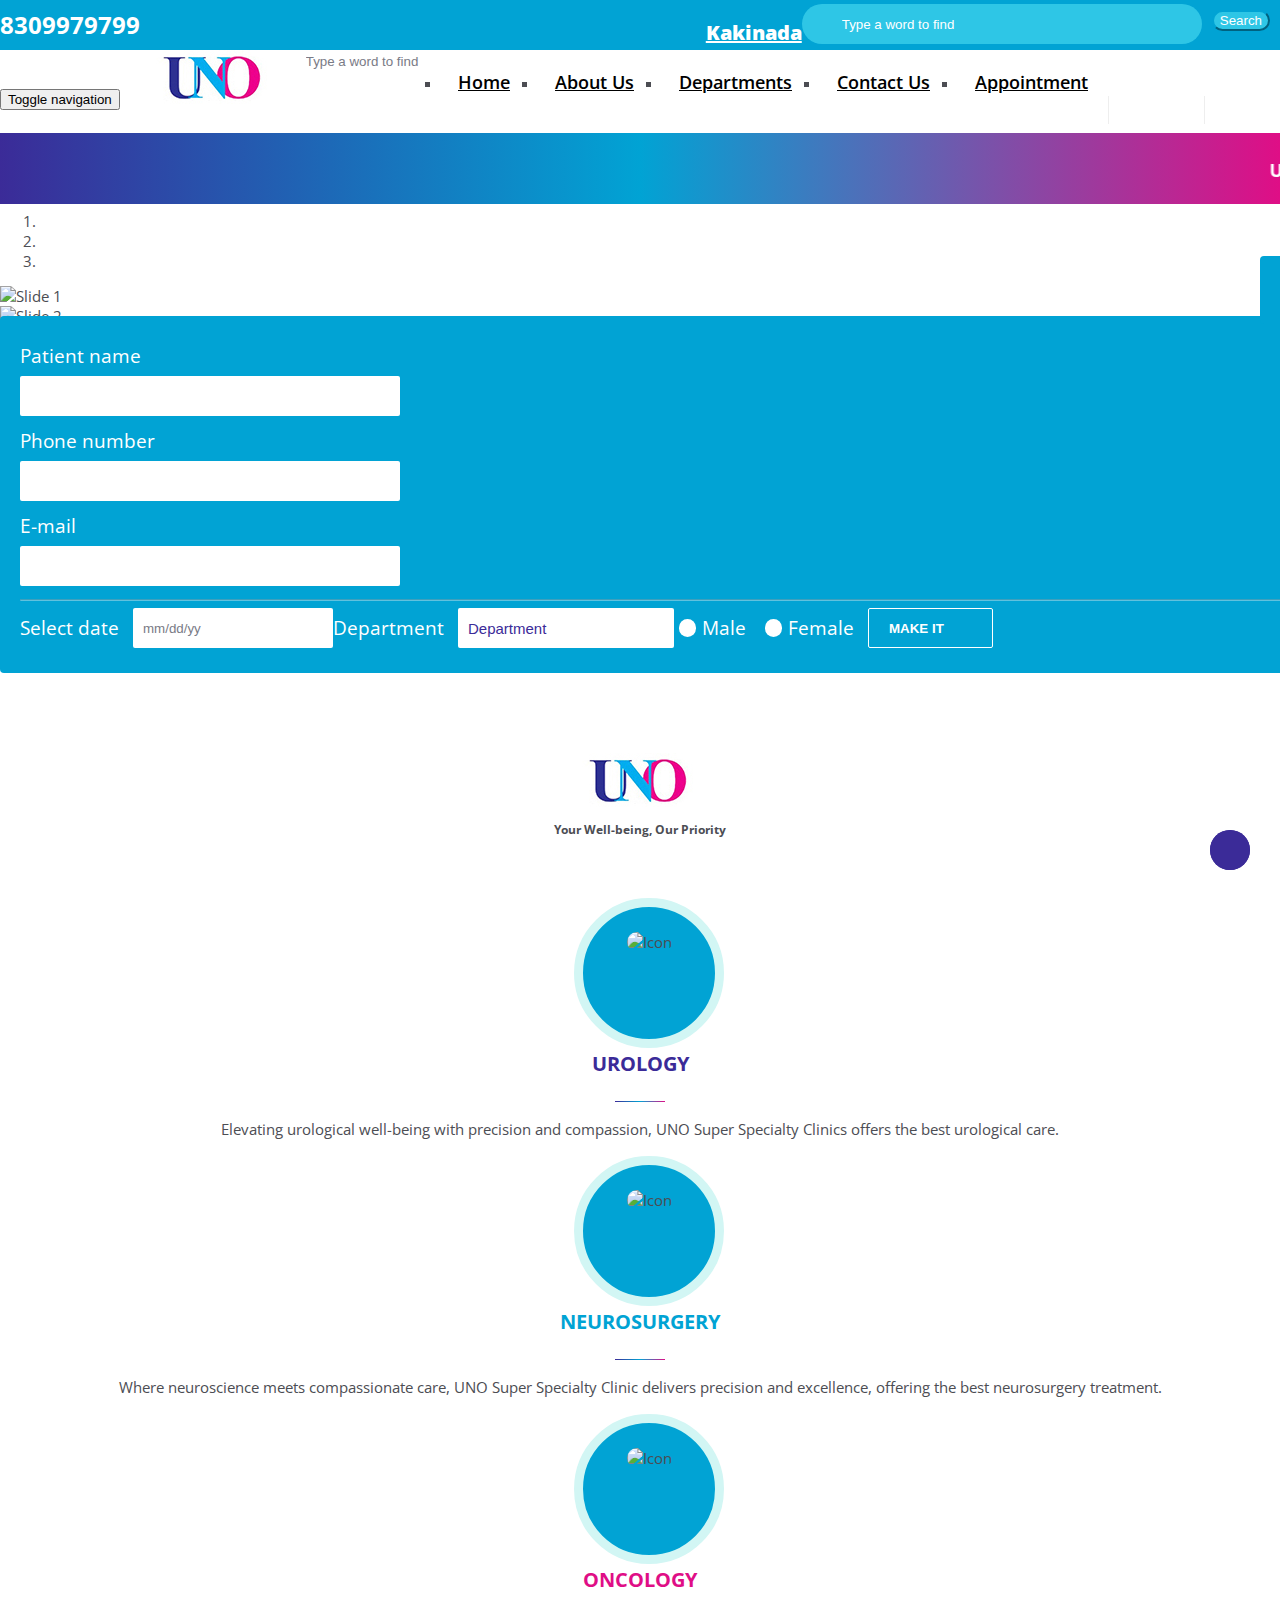
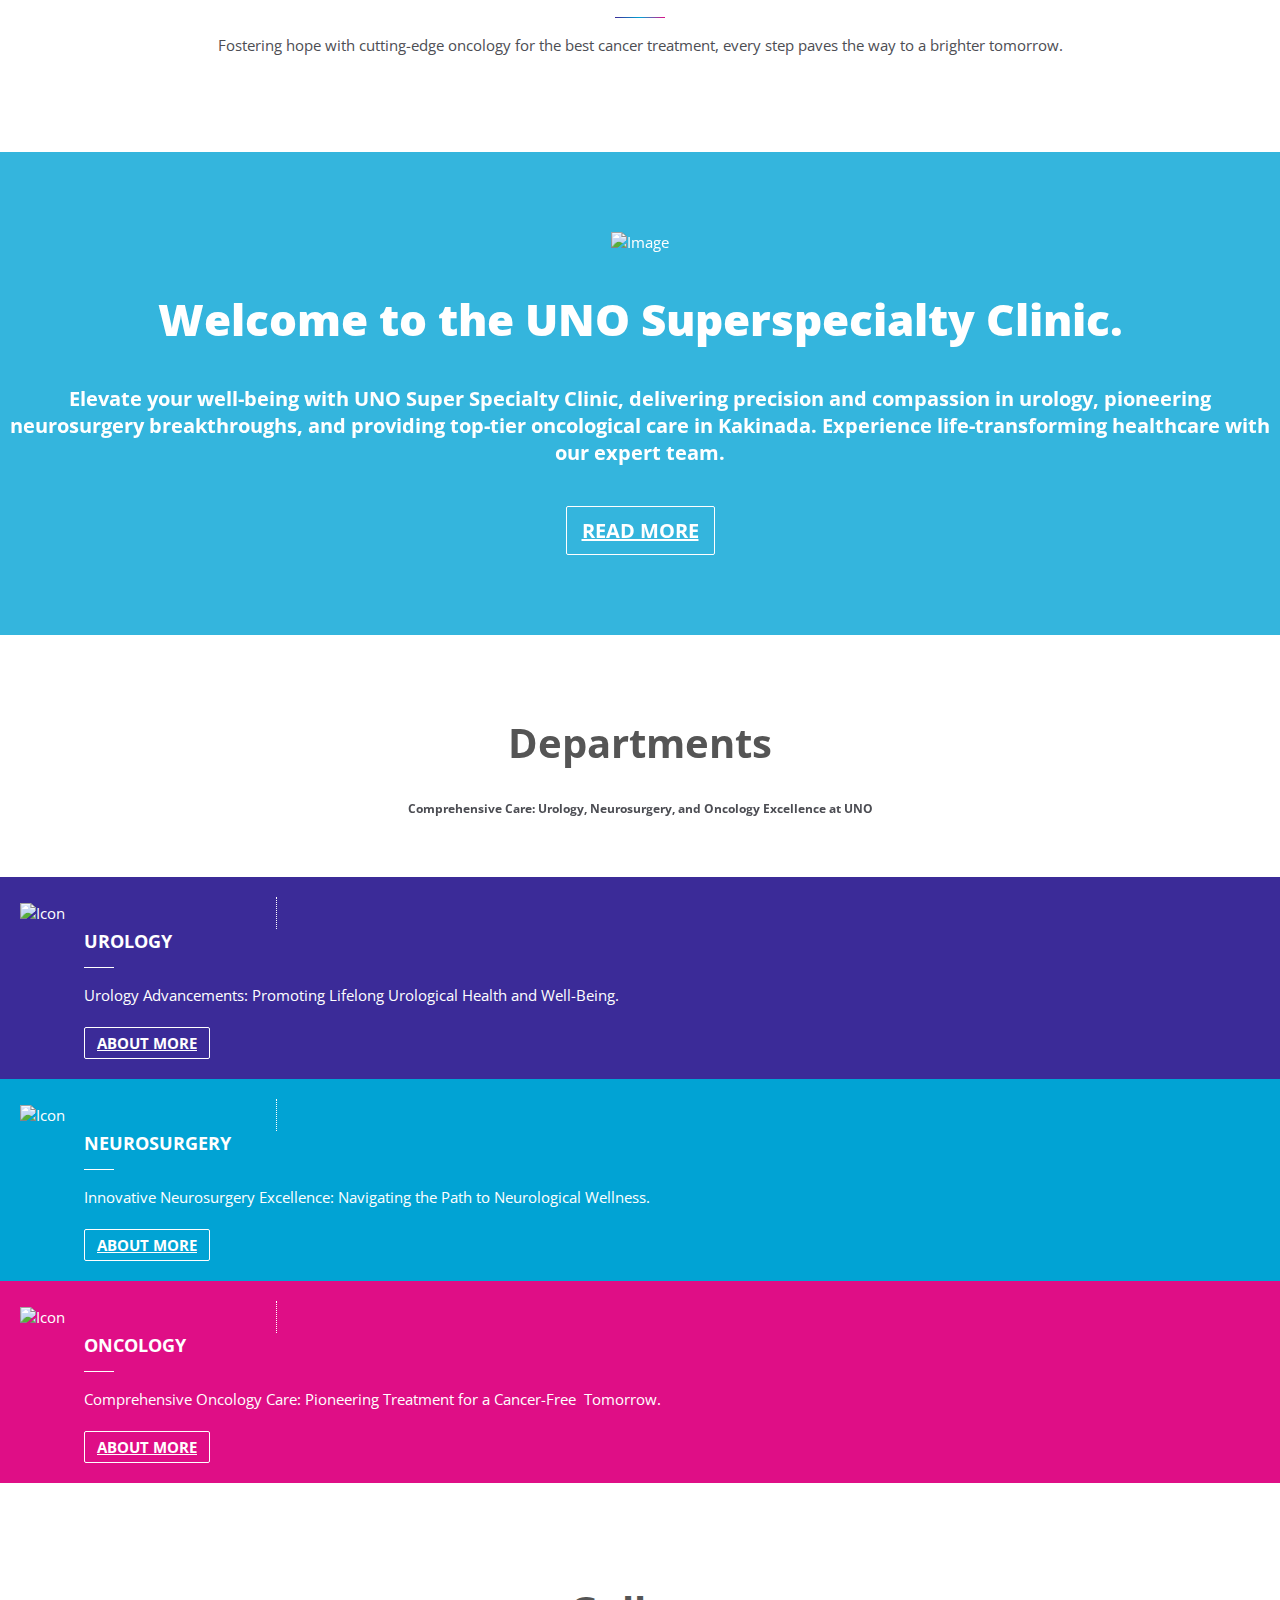
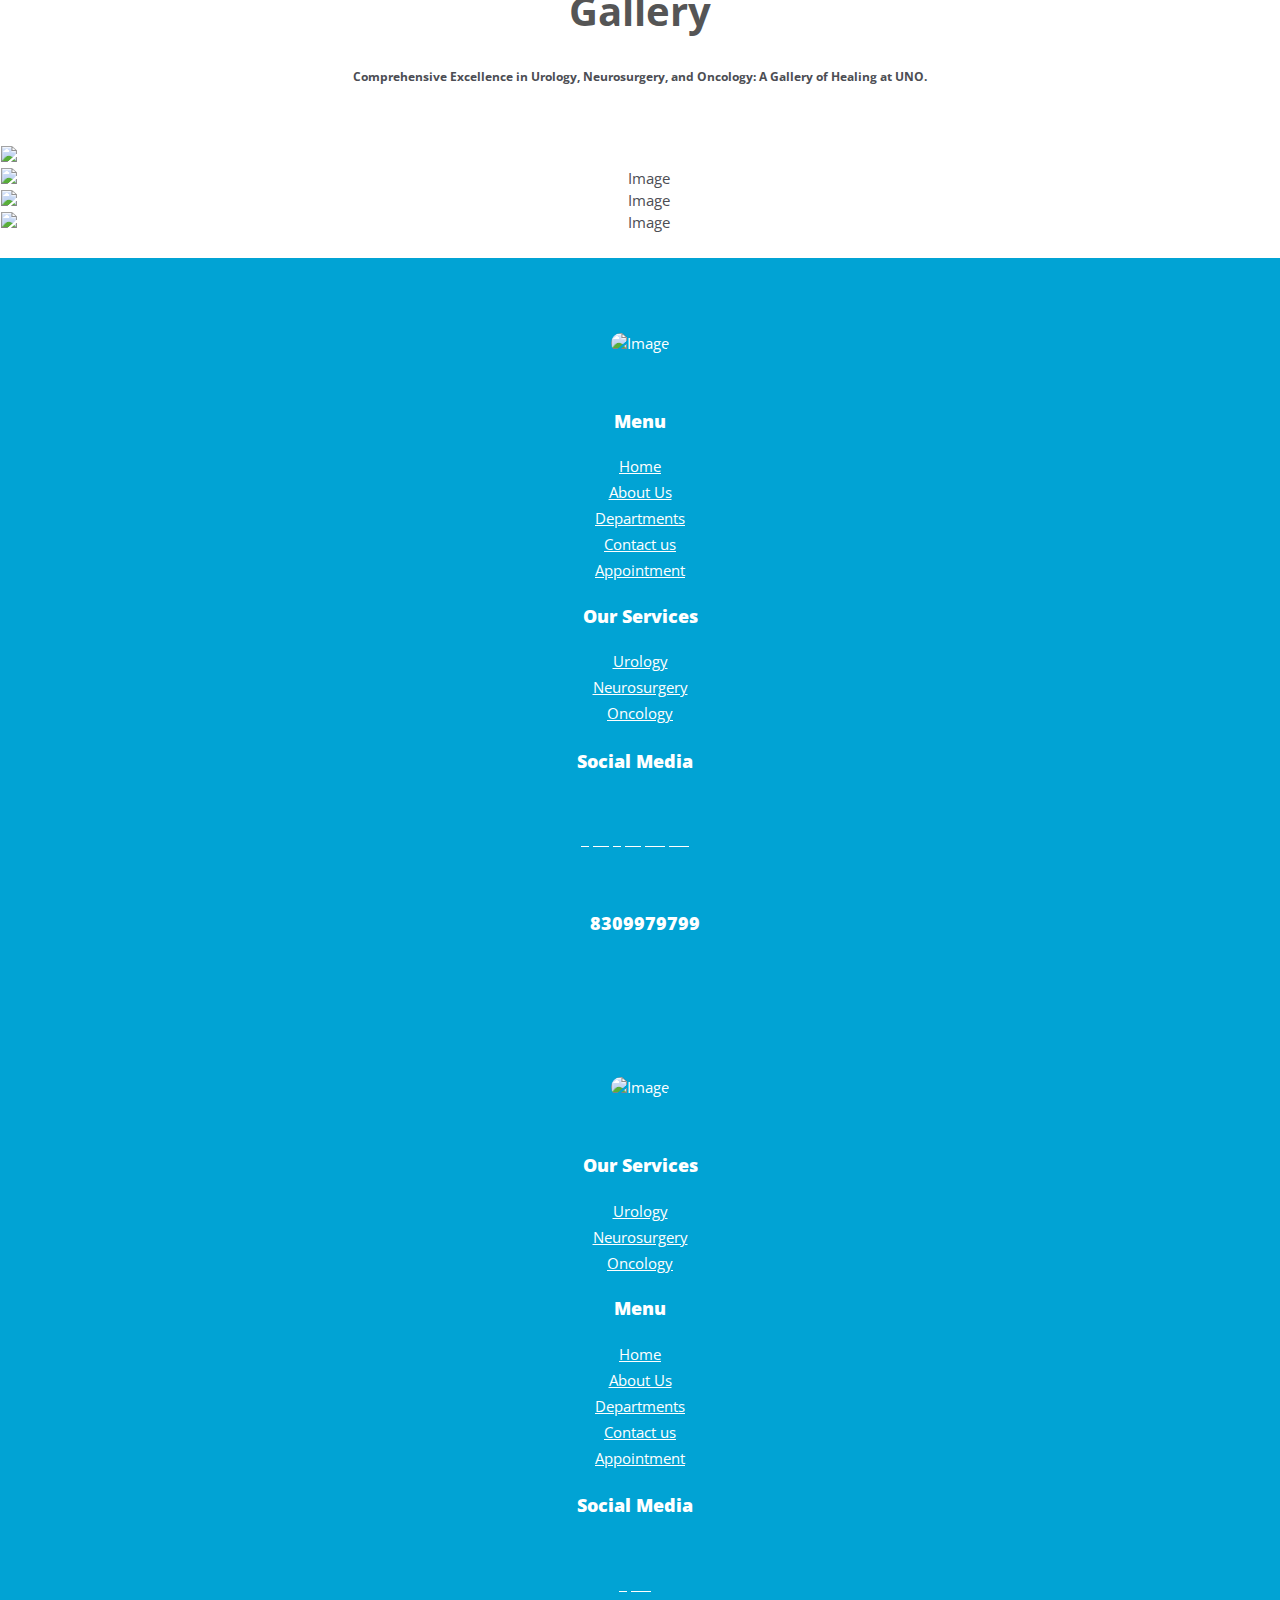
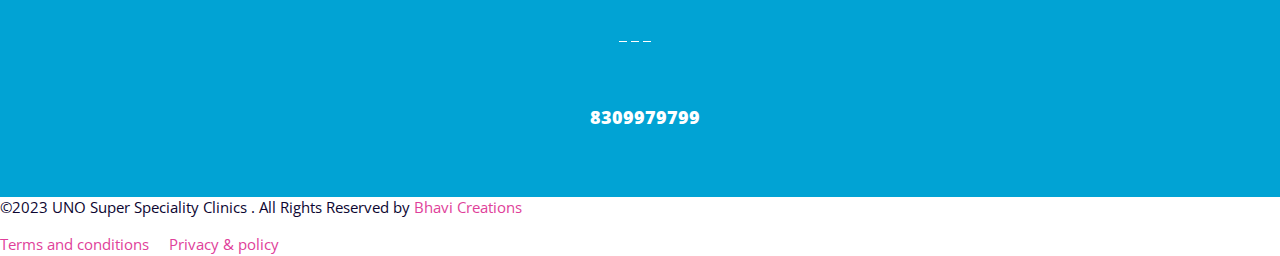
==== commit ac9665c1: "terms and condations updated" ====
--- a/index.html
+++ b/index.html
@@ -606,6 +606,26 @@
 
 
 
+
+    <div class="footer-area-bottom theme-bg    "  >
+      <div class="container ">
+         <div class="row ">
+            <div class="  col-lg-8 col-md-8 col-sm-7 ">
+              
+                  <span style="color:#0C0531" class="text-center ">  ©2023 UNO Super Speciality Clinics .  All Rights Reserved by <a href="https://bhavicreations.com/" target="_blank" style="text-decoration: none;color:#e03f9a">Bhavi Creations</a> </span>
+               
+            </div> 
+            <div class=" col-lg-4 col-md-4 col-sm-5">
+              
+                
+                      <p><a href="terms.html"  class="text-center" style="text-decoration: none;color:#e03f9a"> Terms and conditions  </a> &nbsp;&nbsp;&nbsp;
+                    <a href="privacy.html"  class="text-center" style="text-decoration: none;color:#e03f9a">Privacy & policy</a> 
+                   </p>
+               
+            </div>
+         </div>
+      </div>
+    </div>
     
 <!-- WhatsApp   -->
 
@@ -626,16 +646,7 @@
   </div>
 </div>
 
-
- 
-<div >
-  <div class=" text-center  foot_pad pt-3">
-      <p class="fotter_end" style="color:black">
-         Copy Rights  © 2023 UNO All Rights Reserved Terms of Use Privacy Policy
-          <a href="https://bhavicreations.com"  target="_blank"><span class="bhavi_creations">Bhavi Creations</span></a>
-      </p>
-  </div>
-</div>
+ 
 
 
 <script src="https://code.jquery.com/jquery-3.3.1.min.js"></script>
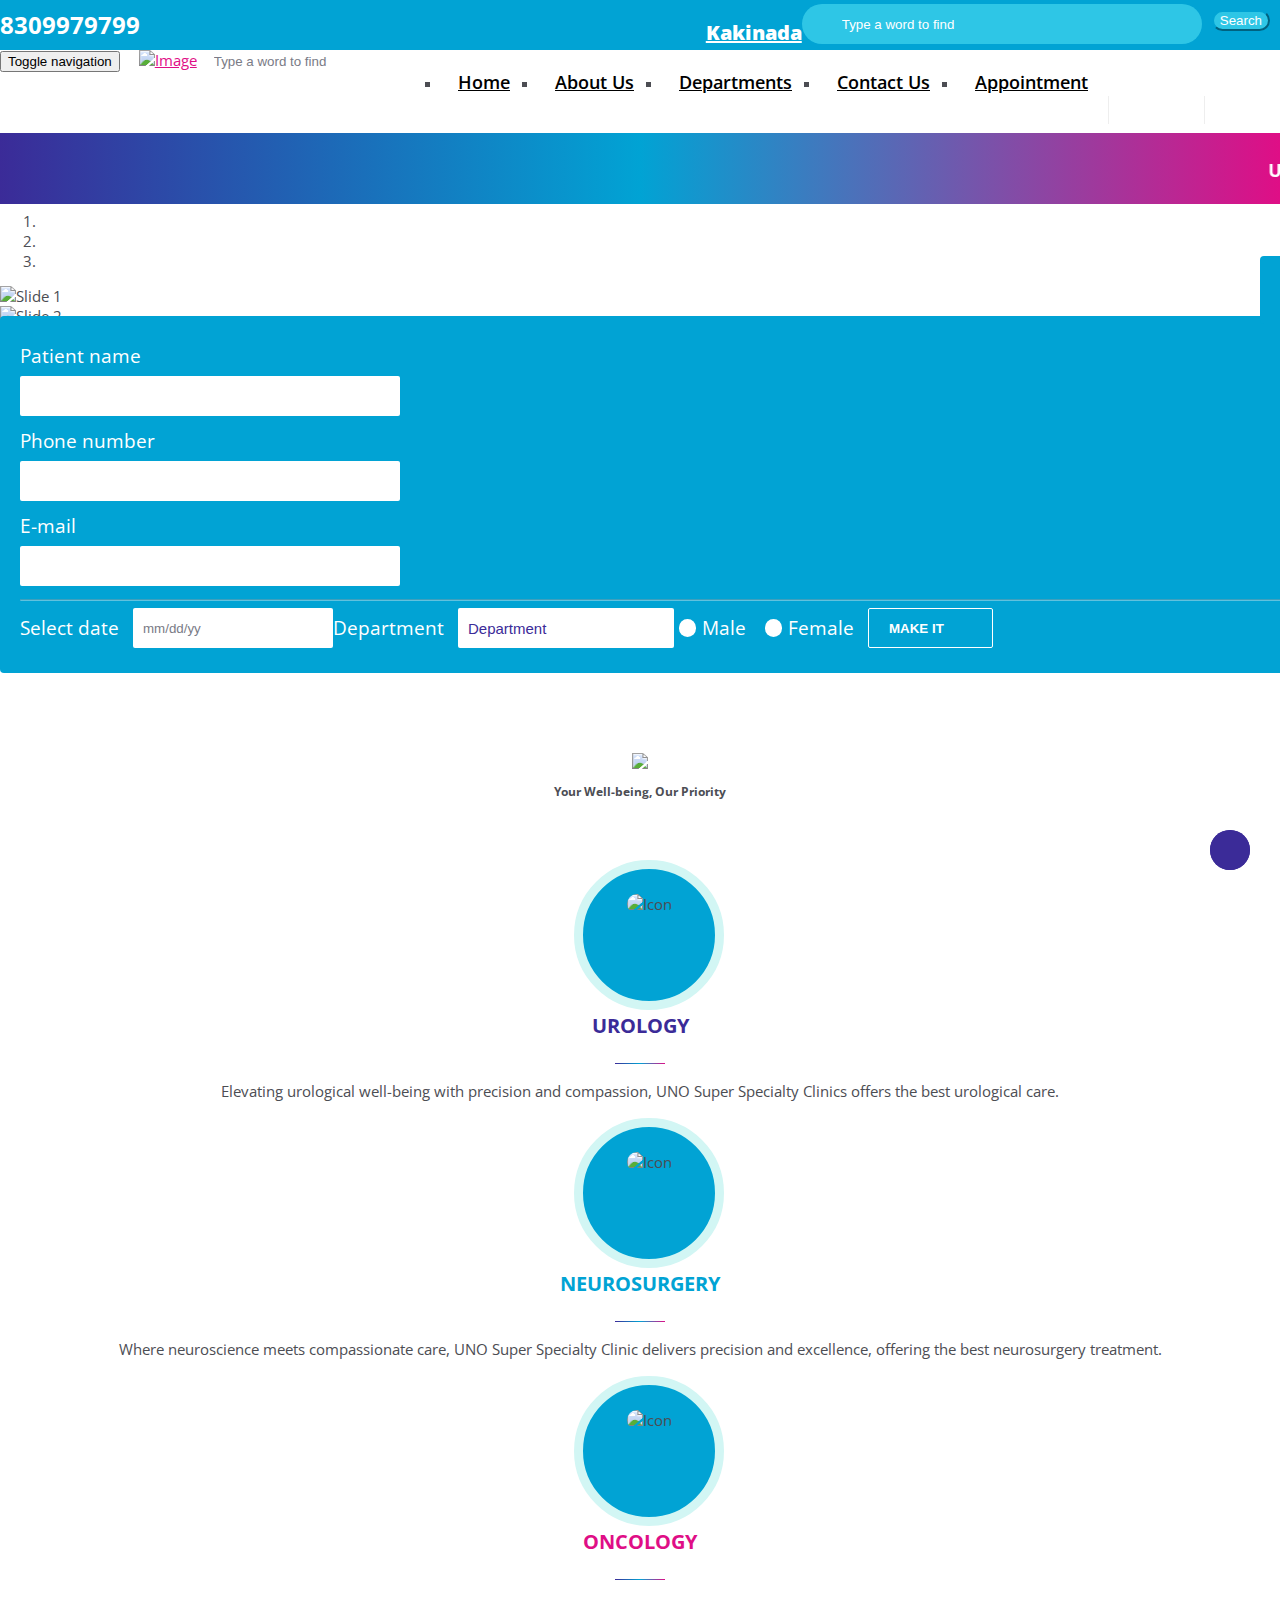
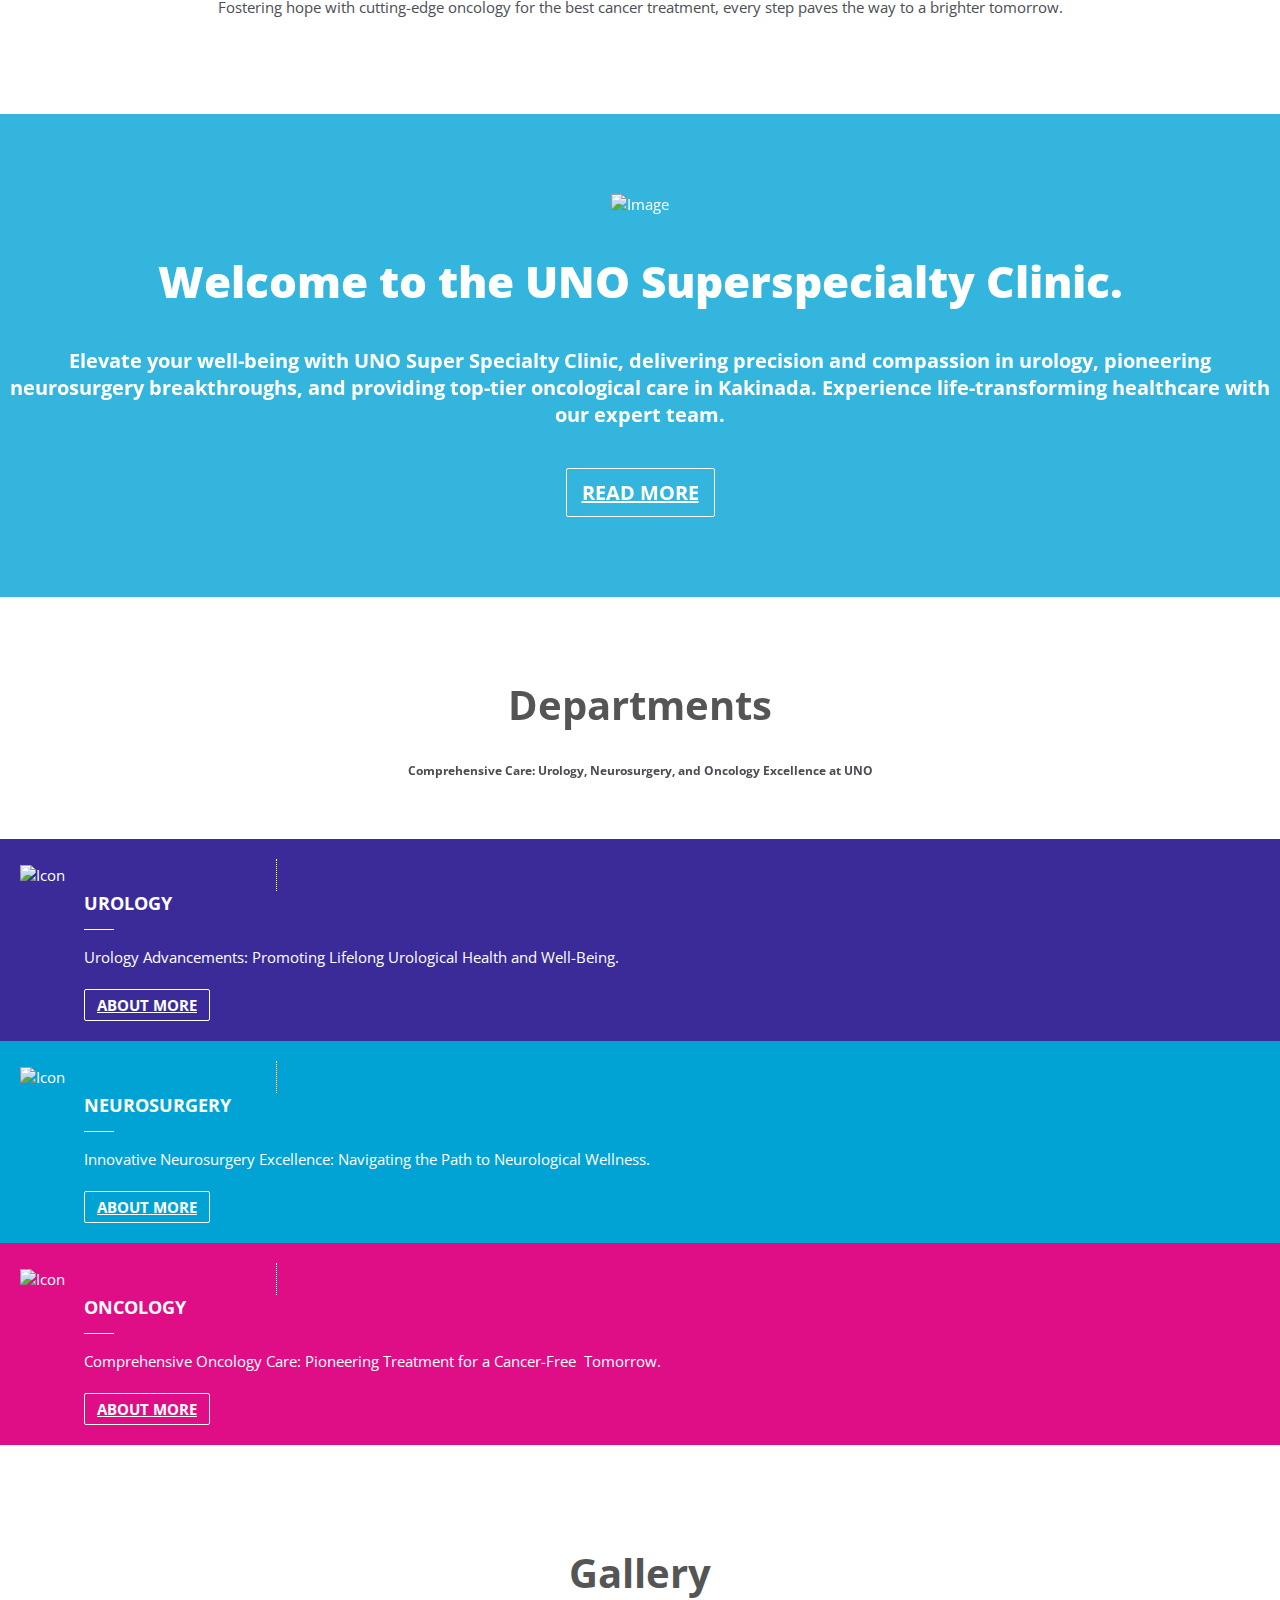
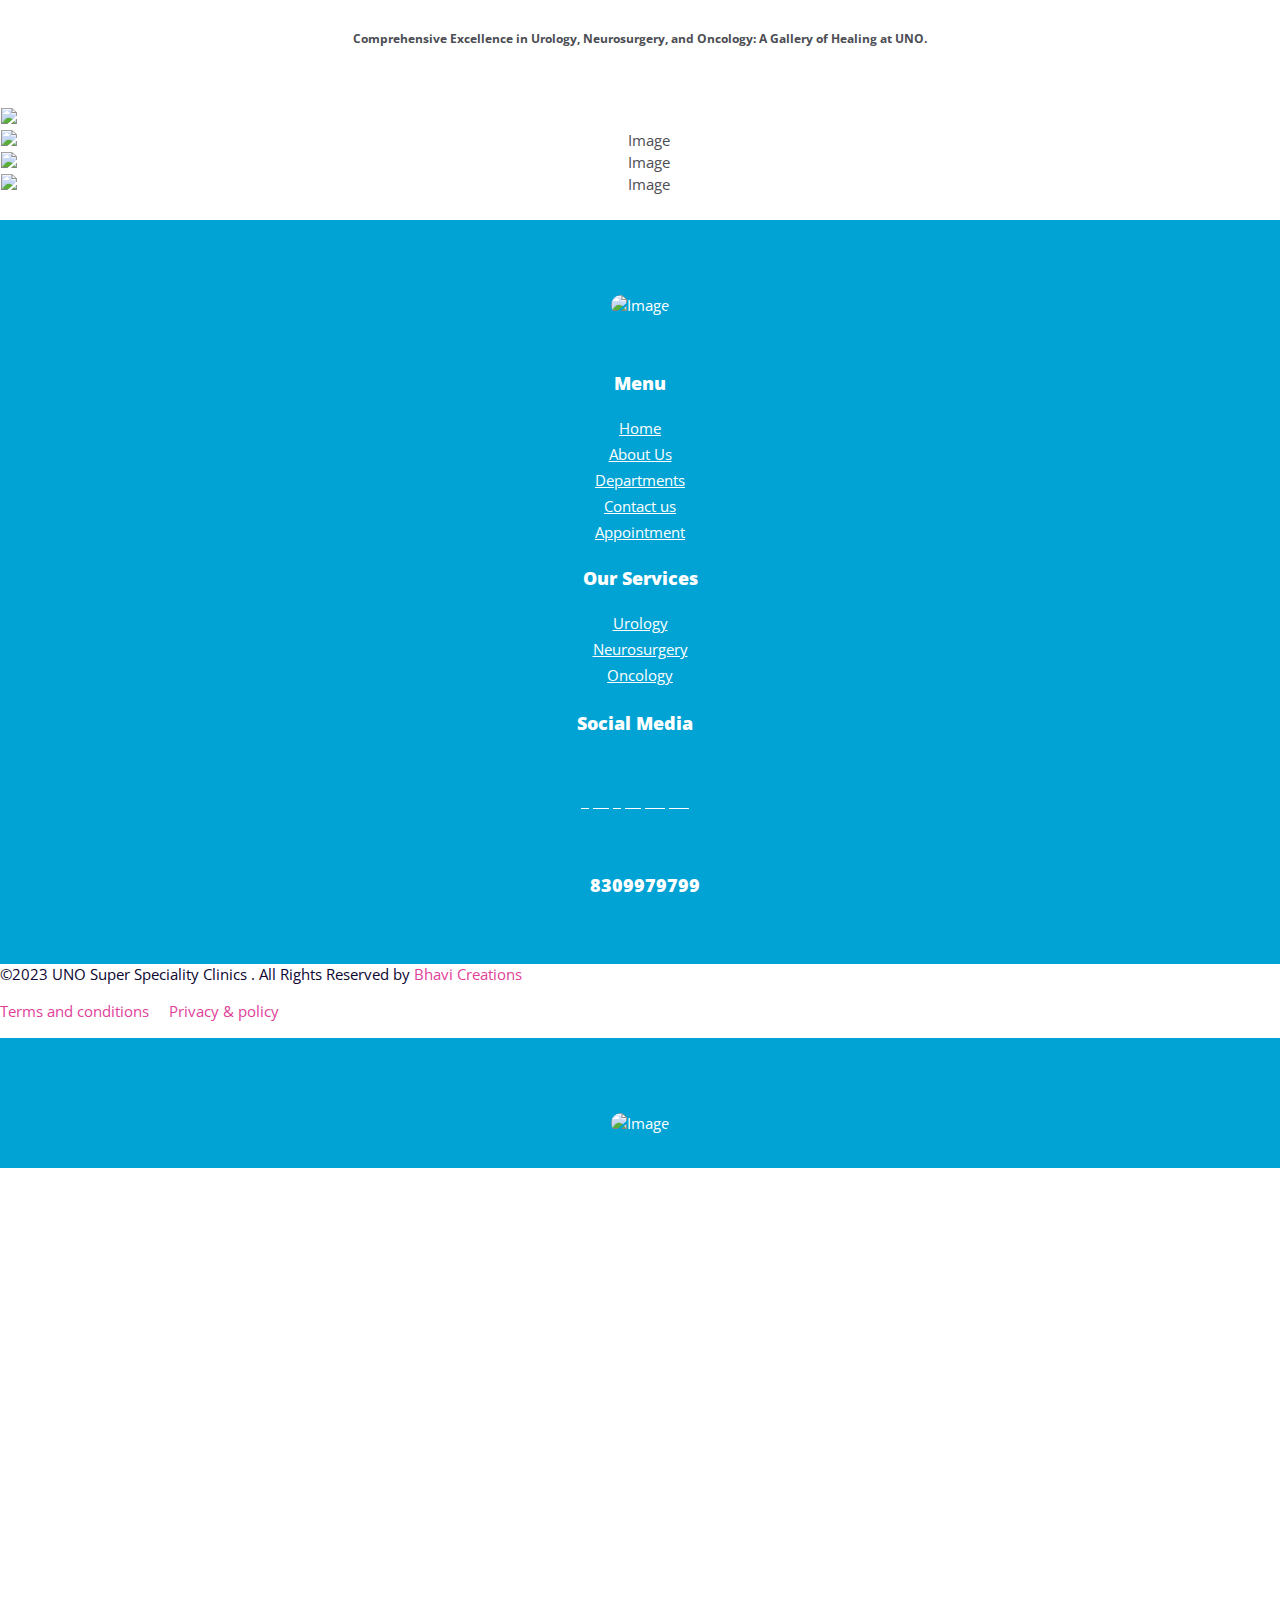
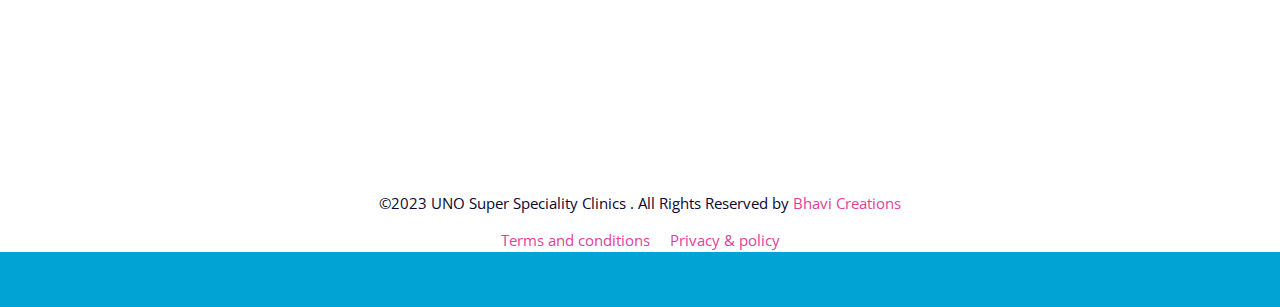
==== commit b970c559: "chnaegs updated" ====
--- a/index.html
+++ b/index.html
@@ -30,7 +30,7 @@
 <link href="ico/apple-touch-icon-114-precomposed.png" rel="apple-touch-icon-precomposed" sizes="114x114">
 <link href="ico/apple-touch-icon-72-precomposed.png" rel="apple-touch-icon-precomposed" sizes="72x72">
 <link href="ico/apple-touch-icon-57-precomposed.png" rel="apple-touch-icon-precomposed">
-<link href="./images/uno logo (2).jpg" rel="shortcut icon">
+<link href="./images/Home_page/Favicon_UnoSuperSpecialityClinics_best_urology_neurosurgery_oncology_Treatments_in_Kakinada.jpg" rel="shortcut icon">
 <script src="https://kit.fontawesome.com/742df65007.js" crossorigin="anonymous"></script>
 
 <!-- CSS FILES -->
@@ -120,7 +120,7 @@
     <div class="container">
       <div class="navbar-header">
         <button type="button" class="navbar-toggle toggle-menu menu-left push-body" data-toggle="collapse" data-target="#bs-example-navbar-collapse-1"> <span class="sr-only">Toggle navigation</span> <span class="icon-bar"></span> <span class="icon-bar"></span> <span class="icon-bar"></span> </button>
-        <a class="navbar-brand" href="index.html"><img src="./images/For Nav (1).jpg"   alt="Image"></a> </div>
+        <a class="navbar-brand" href="index.html"><img src="./images/Home_page/navbar_logo_UnoSuperSpecialityClinincs_best_Urology_NeuroSurgery_Oncology_kakinada.jpg"   alt="Image"></a> </div>
         
        <div class="collapse navbar-collapse cbp-spmenu cbp-spmenu-vertical cbp-spmenu-left" id="bs-example-navbar-collapse-1">
         <form class="visible-xs">
@@ -131,9 +131,9 @@
             
           <li><a href="https://www.facebook.com/profile.php?id=61554331074293" target="blank">  <i   class="fa-brands fa-facebook"></i></a></li>
           <li><a href="https://www.instagram.com/uno_super_speciality_clinic/?utm_source=ig_web_button_share_sheet&igshid=OGQ5ZDc2ODk2ZA==" target="blank">  <i   class="fa-brands fa-instagram"></i></a></li>
-          <li><a href="#" target="blank">  <i  class="fab fa-twitter"></i> </a></li>
-          <li><a href="#" target="blank"> <i   class="fab fa-linkedin"></i></a></li>
-          <li><a href="#" target="blank">  <i   class="fa-brands fa-instagram"></i></a></li> 
+          <li><a href="https://twitter.com/UNO_clinic_" target="blank">  <i  class="fab fa-twitter"></i> </a></li>
+          <li><a href="https://www.linkedin.com/in/unosuper-specialityclinics/" target="blank"> <i   class="fab fa-linkedin"></i></a></li>
+          <li><a href="https://in.pinterest.com/unosuperspecialityclinics/" target="blank">  <i   class="fa-brands fa-pinterest"></i></a></li> 
           <li><a href="https://www.youtube.com/channel/UCi9Sh0usF_y3BI_C7nENAUg" target="blank">  <i   class="fab fa-youtube"></i></a></li>
        
        
@@ -144,9 +144,9 @@
  
           <li><a href="https://www.facebook.com/profile.php?id=61554331074293" target="blank">  <i  style="font-size:16px;"  class="fa-brands fa-facebook"></i></a></li>
           <li><a href="https://www.instagram.com/uno_super_speciality_clinic/?utm_source=ig_web_button_share_sheet&igshid=OGQ5ZDc2ODk2ZA==" target="blank">  <i style="font-size:16px;"    class="fa-brands fa-instagram"></i></a></li>
-          <li><a href="#" target="blank">  <i  style="font-size:16px;"  class="fab fa-twitter"></i> </a></li>
-          <li><a href="#" target="blank"> <i   style="font-size:16px;"  class="fab fa-linkedin"></i></a></li>
-          <li><a href="#" target="blank">  <i  style="font-size:16px;"   class="fa-brands fa-instagram"></i></a></li> 
+          <li><a href="https://twitter.com/UNO_clinic_" target="blank">  <i  style="font-size:16px;"  class="fab fa-twitter"></i> </a></li>
+          <li><a href="https://www.linkedin.com/in/unosuper-specialityclinics/" target="blank"> <i   style="font-size:16px;"  class="fab fa-linkedin"></i></a></li>
+          <li><a href="https://in.pinterest.com/unosuperspecialityclinics/" target="blank">  <i  style="font-size:16px;"   class="fa-brands fa-pinterest"></i></a></li> 
           <li><a href="https://www.youtube.com/channel/UCi9Sh0usF_y3BI_C7nENAUg" target="blank">  <i  style="font-size:16px;"   class="fab fa-youtube"></i></a></li>
        
        
@@ -239,17 +239,17 @@
       <div class="carousel-inner">
         
         <div class="item active">
-          <img src="images/slider image 3.jpg" style="width: 100%;" alt="Slide 1">
+          <img src="images/Home_page/home_sliderimage1_uno_superspeciality_clinics_best_urology_service_in_kakinada.jpg" style="width: 100%;" alt="Slide 1">
         </div>
 
       
         <div class="item">
-          <img src="images/slider image 4.jpg" style="width: 100%;"  alt="Slide 2">
+          <img src="images/Home_page/home_sliderimage2_uno_superspeciality_clinics_best_neurosurgery_services_in_kakinada.jpg" style="width: 100%;"  alt="Slide 2">
         </div>
 
         
         <div class="item">
-          <img src="images/slider image 2.jpg" style="width: 100%;"  alt="Slide 3">
+          <img src="images/Home_page/home_sliderimage3_uno_superspeciality_clinics_best_oncology_services_in_kakinada.jpg" style="width: 100%;"  alt="Slide 3">
         </div>
       </div>
 
@@ -321,14 +321,14 @@
     <div class="row">
       <div class="col-xs-12">
         <div class="title-box">
-          <img src="./images/For Nav (1).jpg"/><br/>
+          <img src="./images/Home_page/navbar_logo_UnoSuperSpecialityClinincs_best_Urology_NeuroSurgery_Oncology_kakinada.jpg"/><br/>
           <h5>Your Well-being, Our Priority</h5>
         </div>
        </div>
        <div class="col-md-4 col-sm-12 col-lg-4 col-xs-12">
         <div class="content" >
           <div class="line" >
-            <div class="icon"><img src="./images/urology_icon_-removebg-preview.png" height="80px" style="border-radius:35px" alt="Icon"  > </div>
+            <div class="icon"><img src="./images/Home_page/Urology_icon_UnoSuperSpecilalityClinics_best_in_kakinada.png" height="80px" style="border-radius:35px" alt="Icon"  > </div>
           </div>
           <h3 class="icon-head1">UROLOGY</h3>
           <p>Elevating urological well-being with precision and compassion, UNO Super Specialty Clinics offers the best urological care.</p>
@@ -337,7 +337,7 @@
        <div class="col-md-4 col-sm-12 col-lg-4 col-xs-12">
         <div class="content1">
           <div class="line">
-            <div class="icon"><img src="./images/NEUROSURGERY_icon-removebg-preview.png" height="80px" style="border-radius:35px" alt="Icon"></div>
+            <div class="icon"><img src="./images/Home_page/neurosurgery_icon_UnoSuperSpecilalityClinics_best_in_kakinada.png" height="80px" style="border-radius:35px" alt="Icon"></div>
           </div>
           <h3 style="color:#01a3d4">NEUROSURGERY</h3>
           <p>Where neuroscience meets compassionate care, UNO Super Specialty Clinic delivers precision and excellence, offering the best neurosurgery treatment.</p>
@@ -346,7 +346,7 @@
        <div class="col-md-4 col-sm-12 col-lg-4 col-xs-12 ">
         <div class="content2">
           <div class="line">
-            <div class="icon"><img src="./images/oncology_icon-removebg-preview.png" height="80px" style="border-radius:35px" alt="Icon"></div>
+            <div class="icon"><img src="./images/Home_page/Oncology_icon_UnoSuperSpecilalityClinics_best_in_kakinada.png" height="80px" style="border-radius:35px" alt="Icon"></div>
           </div>
           <h3 style="color:#df0e86" >ONCOLOGY</h3>
           <p>Fostering hope with cutting-edge oncology for the best cancer treatment, every step paves the way to a brighter tomorrow.</p>
@@ -362,7 +362,7 @@
   <div class="container">
     <div class="row">
       <div class="col-xs-12 no-padding">
-         <img src="images/icon4.png" alt="Image">
+         <img src="images/Home_page/homeicon_UnoSuperSpecilalityClinics_best_in_kakinada.png" alt="Image">
         <h2>Welcome to the<span class="uno_pink" style="color:white"> UNO </span>Superspecialty Clinic.
         </h2>
         <h4>Elevate your well-being with UNO Super Specialty Clinic, delivering precision and compassion in urology, pioneering neurosurgery breakthroughs, and providing top-tier oncological care in Kakinada. Experience life-transforming healthcare with our expert team.</h4>
@@ -390,7 +390,7 @@
           <div class="row">
             <div class="col-md-4 col-sm-4 col-xs-12 no-padding">
               <div class="first-box">
-                <div class="icon"><img src="./images/urology_icon_-removebg-preview.png"  alt="Icon"></div>
+                <div class="icon"><img src="./images/Home_page/Urology_icon_UnoSuperSpecilalityClinics_best_in_kakinada.png"  alt="Icon"></div>
                 <div class="content">
                   <h3>UROLOGY</h3>
                   <p>Urology Advancements: Promoting Lifelong Urological Health and Well-Being.</p>
@@ -399,7 +399,7 @@
              </div>
              <div class="col-md-4 col-sm-4 col-xs-12 no-padding">
               <div class="second-box">
-                <div class="icon"><img src="./images/NEUROSURGERY_icon-removebg-preview.png" style="color:white" alt="Icon"></div>
+                <div class="icon"><img src="./images/Home_page/neurosurgery_icon_UnoSuperSpecilalityClinics_best_in_kakinada.png" style="color:white" alt="Icon"></div>
                 <div class="content">
                   <h3>NEUROSURGERY</h3>
                   <p>Innovative Neurosurgery Excellence: Navigating the Path to Neurological Wellness.</p>
@@ -408,7 +408,7 @@
              </div>
              <div class="col-md-4 col-sm-4 col-xs-12 no-padding">
               <div class="third-box">
-                <div class="icon"><img src="./images/oncology_icon-removebg-preview.png"  alt="Icon"></div>
+                <div class="icon"><img src="./images/Home_page/Oncology_icon_UnoSuperSpecilalityClinics_best_in_kakinada.png"  alt="Icon"></div>
                 <div class="content">
                   <h3>ONCOLOGY</h3>
                   <p>Comprehensive  Oncology Care: Pioneering Treatment for a Cancer-Free &nbsp;Tomorrow.</p>
@@ -435,23 +435,23 @@
          <div class="home-gallery">
            <div class="item">
             <div class="thumb">
-              <div class="desc2"> <a href="./images/gallery 2.jpg" class="fancybox" rel="lightbox" title="Urology "><strong>Urology</strong> <i class="ion-qr-scanner"></i></a> </div>
-              <a href="./urology.html"><img src="./images/gallery 2.jpg" alt="Image"></div></a> 
+              <div class="desc2"> <a href="./images/Home_page/gallery_urology_UnoSuperSpecilalityClinics_Best_neurosurgeryTreatment_in_kakinada.jpg" class="fancybox" rel="lightbox" title="Urology "><strong>Urology</strong> <i class="ion-qr-scanner"></i></a> </div>
+              <a href="./urology.html"><img src="./images/Home_page/gallery_urology_UnoSuperSpecilalityClinics_Best_neurosurgeryTreatment_in_kakinada.jpg" alt="Image"></div></a> 
           </div>
           <div class="item">
             <div class="thumb">
-              <div class="desc1"><a href="./images/gallery 1.jpg" class="fancybox" rel="lightbox" title="Neurosurgery"><strong> Neurosurgery</strong> <i class="ion-qr-scanner"></i></a></div>
-              <img src="./images/gallery 1.jpg" alt="Image"> </div>
+              <div class="desc1"><a href="./images/Home_page/gallery_neurosurgery_UnoSuperSpecilalityClinics_Best_neurosurgeryTreatment_in_kakinada   (1).jpg" class="fancybox" rel="lightbox" title="Neurosurgery"><strong> Neurosurgery</strong> <i class="ion-qr-scanner"></i></a></div>
+              <img src="./images/Home_page/gallery_neurosurgery_UnoSuperSpecilalityClinics_Best_neurosurgeryTreatment_in_kakinada   (1).jpg" alt="Image"> </div>
           </div>
            <div class="item">
             <div class="thumb">
-              <div class="desc3"> <a href="./images/gallery 3.jpg" class="fancybox" rel="lightbox" title="Oncology"><strong>Oncology</strong>  <i class="ion-qr-scanner"></i></a></div>
-              <img src="./images/gallery 3.jpg" alt="Image"> </div>
+              <div class="desc3"> <a href="./images/Home_page/gallery_oncology_UnoSuperSpecilalityClinics_Best_neurosurgeryTreatment_in_kakinada.jpg" class="fancybox" rel="lightbox" title="Oncology"><strong>Oncology</strong>  <i class="ion-qr-scanner"></i></a></div>
+              <img src="./images/Home_page/gallery_oncology_UnoSuperSpecilalityClinics_Best_neurosurgeryTreatment_in_kakinada.jpg" alt="Image"> </div>
           </div>
            <div class="item">
             <div class="thumb">
-              <div class="desc4"><a href="./images/gallery 4.jpg" class="fancybox" rel="lightbox" title="Support Center"><strong>Support</strong> Center<i class="ion-qr-scanner"></i></a></div>
-              <img src="./images/gallery 4.jpg" alt="Image"> </div>
+              <div class="desc4"><a href="./images/Home_page/gallery_4_UnoSuperSpecilalityClinics_Best_neurosurgeryTreatment_in_kakinada.jpg" class="fancybox" rel="lightbox" title="Support Center"><strong>Support</strong> Center<i class="ion-qr-scanner"></i></a></div>
+              <img src="./images/Home_page/gallery_4_UnoSuperSpecilalityClinics_Best_neurosurgeryTreatment_in_kakinada.jpg" alt="Image"> </div>
           </div>
          </div>
        </section>
@@ -472,7 +472,7 @@
                   
                       <div class="">
                             <div class="  col-md-3 col-sm-6 col-xs-6   ">
-                                <img src="./images/WhatsApp Image 2023-12-08 at 11.28.30_744908c1.jpg" alt="Image" class="img-fluid mx-auto d-block bod">
+                                <img src="./images/Home_page/footerLogo_UnoSuperSpecilalityClinics_Best_in_Kakinada.jpg" alt="Image" class="img-fluid mx-auto d-block bod">
                             </div>
                   
                             <div class="  col-md-3 col-sm-6 col-xs-6   ">
@@ -503,11 +503,11 @@
  
                                             <a href="https://www.facebook.com/profile.php?id=61554331074293" target="blank">&nbsp;&nbsp;<i class="fa-brands fa-facebook"></i></a>
                                             <a href="https://www.instagram.com/uno_super_speciality_clinic/?utm_source=ig_web_button_share_sheet&igshid=OGQ5ZDc2ODk2ZA==" target="blank">&nbsp;&nbsp;&nbsp;&nbsp;<i class="fa-brands fa-instagram"></i></a>
-                                            <a href="#" target="blank">&nbsp;&nbsp;<i class="fab fa-twitter"></i></a>
+                                            <a href="https://twitter.com/UNO_clinic_" target="blank">&nbsp;&nbsp;<i class="fab fa-twitter"></i></a>
                                            
-                                            <a href="#" target="blank">&nbsp;&nbsp;&nbsp;&nbsp;<i class="fab fa-linkedin"></i></a>
-                                            <a href="#"  target="blank" >&nbsp;&nbsp;&nbsp; &nbsp;<i class="fab fa-pinterest"></i></a>
-                                            <a href="https://www.youtube.com/channel/UCi9Sh0usF_y3BI_C7nENAUg">&nbsp;&nbsp;&nbsp; &nbsp;<i class="fa-brands fa-youtube" target="blank"></i></a>
+                                            <a href="https://www.linkedin.com/in/unosuper-specialityclinics/" target="blank">&nbsp;&nbsp;&nbsp;&nbsp;<i class="fab fa-linkedin"></i></a>
+                                            <a href="https://in.pinterest.com/unosuperspecialityclinics/"  target="blank" >&nbsp;&nbsp;&nbsp; &nbsp;<i class="fab fa-pinterest"></i></a>
+                                            <a href="https://www.youtube.com/channel/UCi9Sh0usF_y3BI_C7nENAUg" target="_blank">&nbsp;&nbsp;&nbsp; &nbsp;<i class="fa-brands fa-youtube" target="blank"></i></a>
 
       
                                           </p></li>
@@ -528,10 +528,34 @@
      
             </div>
         </div>
+
+      
       </footer>  
-
+      <div class="footer-area-bottom theme-bg  hidden-xs hidden-sm visible-md visible-lg visible-xl  "  >
+        <div class="container ">
+           <div class="row ">
+              <div class="  col-lg-8 col-md-8 col-sm-7 ">
+                
+                    <span style="color:#0C0531" class="text-center ">  ©2023 UNO Super Speciality Clinics .  All Rights Reserved by <a href="https://bhavicreations.com/" target="_blank" style="text-decoration: none;color:#e03f9a">Bhavi Creations</a> </span>
+                 
+              </div> 
+              <div class=" col-lg-4 col-md-4 col-sm-5">
+                
+                  
+                        <p><a href="terms.html"  class="text-center" style="text-decoration: none;color:#e03f9a"> Terms and conditions  </a> &nbsp;&nbsp;&nbsp;
+                      <a href="privacy.html"  class="text-center" style="text-decoration: none;color:#e03f9a">Privacy & policy</a> 
+                     </p>
+                 
+              </div>
+           </div>
+        </div>
+      </div>
       
      <footer class="bg_colour_foot hidden-md visible-sm  visible-xs" >
+
+
+
+
       <div class=" ">
 
       
@@ -540,7 +564,7 @@
                       <div class="row ">
 
                         <div class="   col-sm-6 col-xs-6   ">
-                          <img src="./images/WhatsApp Image 2023-12-08 at 11.28.30_744908c1.jpg" alt="Image" class="img-fluid mx-auto d-block bod">
+                          <img src="./images/Home_page/footerLogo_UnoSuperSpecilalityClinics_Best_in_Kakinada.jpg" alt="Image" class="img-fluid mx-auto d-block bod">
                         </div>
                         
                         <div class="    col-sm-6 col-xs-6 ">
@@ -573,13 +597,17 @@
                                 <li><h3 style="color:white"><strong>Social Media</strong> </h3></li>
                                 <li><p class="mt-5">
  
-                                  <a href="https://www.facebook.com/profile.php?id=61554331074293" target="blank">&nbsp;&nbsp;<i class="fa-brands fa-facebook"></i></a>
+                                  <a  href="https://www.facebook.com/profile.php?id=61554331074293" target="blank">
+                                    &nbsp;&nbsp;<i class="fa-brands fa-facebook"></i>
+                                  
+                                  
+                                  </a>
                                   <a href="https://www.instagram.com/uno_super_speciality_clinic/?utm_source=ig_web_button_share_sheet&igshid=OGQ5ZDc2ODk2ZA==" target="blank">&nbsp;&nbsp; <i class="fa-brands fa-instagram"></i></a>
-                                  <a href="#" target="blank">&nbsp;&nbsp;<i class="fab fa-twitter"></i></a>
+                                  <a href="https://twitter.com/UNO_clinic_" target="blank">&nbsp;&nbsp;<i class="fab fa-twitter"></i></a>
                                   <br> <br>
-                                  <a href="#" target="blank">&nbsp;&nbsp;<i class="fab fa-linkedin"></i></a>
-                                  <a href="#"  target="blank" >&nbsp;&nbsp;<i class="fab fa-pinterest"></i></a>
-                                  <a href="https://www.youtube.com/channel/UCi9Sh0usF_y3BI_C7nENAUg">&nbsp;&nbsp;<i class="fa-brands fa-youtube" target="blank"></i></a>
+                                  <a href="https://www.linkedin.com/in/unosuper-specialityclinics/" target="blank">&nbsp;&nbsp;<i class="fab fa-linkedin"></i></a>
+                                  <a href="https://in.pinterest.com/unosuperspecialityclinics/"  target="blank" >&nbsp;&nbsp;<i class="fab fa-pinterest"></i></a>
+                                  <a href="https://www.youtube.com/channel/UCi9Sh0usF_y3BI_C7nENAUg" target="_blank">&nbsp;&nbsp;<i class="fa-brands fa-youtube" target="blank"></i></a>
 
                                   
  
@@ -601,31 +629,34 @@
             </div>
     
       </div>
+
+
+      <div class="footer-area-bottom theme-bg    "  style="background-color: white;" >
+        <div class="container ">
+           <div class="row ">
+              <div class="  col-lg-8 col-md-8 col-sm-7 ">
+                
+                    <span style="color:#0C0531" class="text-center ">  ©2023 UNO Super Speciality Clinics .  All Rights Reserved by <a href="https://bhavicreations.com/" target="_blank" style="text-decoration: none;color:#e03f9a">Bhavi Creations</a> </span>
+                 
+              </div> 
+              <div class=" col-lg-4 col-md-4 col-sm-5">
+                
+                  
+                        <p><a href="terms.html"  class="text-center" style="text-decoration: none;color:#e03f9a"> Terms and conditions  </a> &nbsp;&nbsp;&nbsp;
+                      <a href="privacy.html"  class="text-center" style="text-decoration: none;color:#e03f9a">Privacy & policy</a> 
+                     </p>
+                 
+              </div>
+           </div>
+        </div>
+      </div>
     </footer> 
 
 
 
 
 
-    <div class="footer-area-bottom theme-bg    "  >
-      <div class="container ">
-         <div class="row ">
-            <div class="  col-lg-8 col-md-8 col-sm-7 ">
-              
-                  <span style="color:#0C0531" class="text-center ">  ©2023 UNO Super Speciality Clinics .  All Rights Reserved by <a href="https://bhavicreations.com/" target="_blank" style="text-decoration: none;color:#e03f9a">Bhavi Creations</a> </span>
-               
-            </div> 
-            <div class=" col-lg-4 col-md-4 col-sm-5">
-              
-                
-                      <p><a href="terms.html"  class="text-center" style="text-decoration: none;color:#e03f9a"> Terms and conditions  </a> &nbsp;&nbsp;&nbsp;
-                    <a href="privacy.html"  class="text-center" style="text-decoration: none;color:#e03f9a">Privacy & policy</a> 
-                   </p>
-               
-            </div>
-         </div>
-      </div>
-    </div>
+   
     
 <!-- WhatsApp   -->
 
